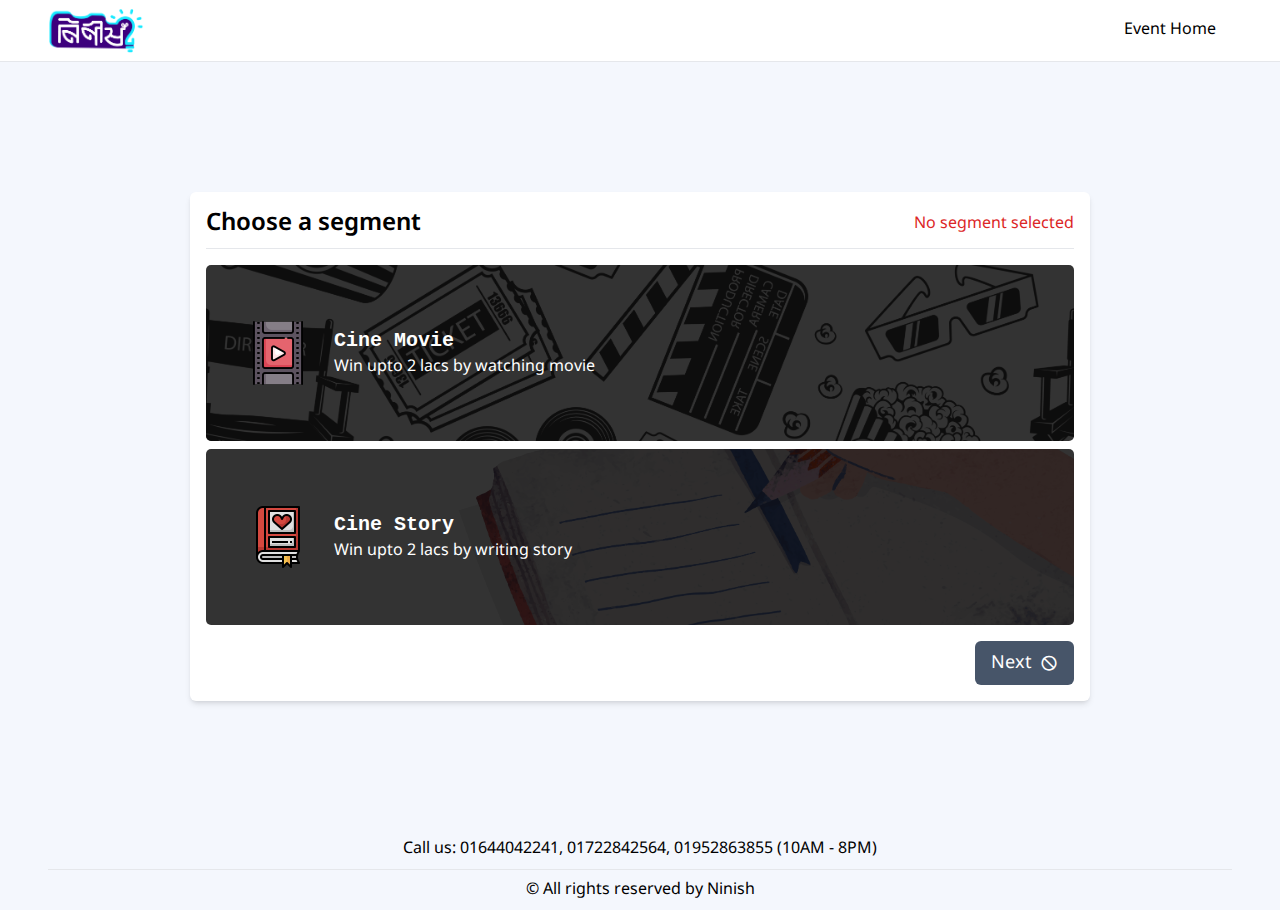
==== index.html @ f4efe2fe "v1.0 (Design final)" ====
<!DOCTYPE html>
<html lang="en">

<head>
    <meta charset="UTF-8">
    <meta name="viewport" content="width=device-width, initial-scale=1.0">
    <title>Document</title>
    <link rel="stylesheet" href="input.css">
    <link rel="stylesheet" href="output.css">

    <link rel="stylesheet" href="style.css">
    <link rel="stylesheet" href="https://cdn.jsdelivr.net/npm/boxicons@latest/css/boxicons.min.css">
</head>

<body>
    <!-- Header Section Start -->
    <header class="header fixed w-full border-b z-50 py-2">
        <!-- Header containerNinish -->
        <div class="containerNinish mx-auto px-2 flex justify-between items-center">
            <!-- Ham Button -->
            <div class="hamBtn block md:hidden hide cursor-pointer">
                <i class="bx bx-menu"></i>
            </div>
            <!-- Brand Logo -->

            <div class="logo">
                <img src="./logo.png" alt="Ninish Logo" />
            </div>

            <!-- Navigation Links For Desktop -->
            <nav class="hidden md:block desktopNavLinks">
                <ul class="flex gap-2">
                    <li><a href="https://cine.ninish.com">Event Home</a></li>
                </ul>
            </nav>
        </div>
    </header>
    <!-- Header Section End -->
    <!-- Navigation Links For Mobile -->
    <nav class="fixed h-full w-full top-16 bg-white hidden mobileNavLinks z-50 border-t">
        <ul class="containerNinish mx-auto px-2">
            <li><a href="https://cine.ninish.com">Event Home</a></li>
        </ul>
    </nav>
    <main class="pt-16 px-2">
        <!-- Announcement -->
        <!-- Login Steps -->
        <section class="py-32 containerNinish mx-auto px-2">
            <!-- Form -->
            <form method="post" id="preferenceForm">
                <div class="bg-white max-w-[900px] mx-auto rounded-md shadow-md p-4">
                    <!-- Steps Container -->
                    <div class="stepsContainer">
                        <!-- Steps Header -->
                        <div class="stepsHeader pb-2 mb-4 border-b sm:flex justify-between gap-4">
                            <h2 class="text-2xl font-semibold text-center sm:text-start mb-4 sm:mb-0" id="step-header">
                                Choose a segment</h2>
                            <!-- Selected Segments -->
                            <div id="selectedSegments"
                                class="flex flex-wrap gap-2 items-center justify-center sm:justify-end">
                                <!-- Dynamically Added -->
                                <p class="text-red-600">No segment selected</p>
                            </div>
                        </div>
                        <!-- Steps -->
                        <div class="steps">
                            <!-- Step 1 -->
                            <div class="step step-1 active">
                                <div class="stepsBody grid gap-2">
                                    <!-- cineMovie Segment card -->
                                    <div class="segment cineMovie flex gap-4 items-center" data-category="cineMovie">
                                        <div class="segmentImgBox w-20 p-2 z-10">
                                            <img src="./film-reel.png" alt="">
                                        </div>
                                        <div class="details text-white z-10">
                                            <h3 class="text-xl font-semibold font-mono">Cine Movie</h3>
                                            <p>Win upto 2 lacs by watching movie</p>
                                        </div>
                                    </div>
                                    <!-- cineStory Segment card -->
                                    <div class="segment cineStory flex gap-4 items-center" data-category="cineStory">
                                        <div class="segmentImgBox w-20 p-2 z-10">
                                            <img src="./book.png" alt="">
                                        </div>
                                        <div class="details text-white z-10">
                                            <h3 class="text-xl font-semibold font-mono z-10">Cine Story</h3>
                                            <p>Win upto 2 lacs by writing story</p>
                                        </div>
                                    </div>
                                </div>
                                <div class="stepFooter flex justify-end">
                                    <button type="button" class="btn" id="step-1-next-btn" disabled>
                                        Next <i class='bx bx-block'></i>
                                    </button>
                                </div>
                            </div>
                            <!-- Step 2 -->
                            <div class="step step-2">
                                <div class="stepsBody grid grid-cols-1 sm:grid-cols-2 gap-2 justify-between">
                                    <!-- cineMovie-movie card -->
                                    <div class="cineMovie-movie movie-card flex gap-4 items-center"
                                        data-category="cineMovie-movie">
                                        <div class="details mx-auto">
                                            <h3 class="text-xl font-semibold font-mono">Movie</h3>
                                        </div>
                                    </div>
                                    <!-- cineMovie-series card -->
                                    <div class="cineMovie-series movie-card flex gap-4 items-center"
                                        data-category="cineMovie-series">
                                        <div class="details mx-auto">
                                            <h3 class="text-xl font-semibold font-mono z-10">Series</h3>
                                        </div>
                                    </div>
                                </div>
                                <div class="stepFooter flex justify-end gap-2">
                                    <button type="button" class="btn" id="step-2-prev-btn">
                                        <i class='bx bx-left-arrow-alt'></i> Previous
                                    </button>
                                    <button type="button" class="btn" id="step-2-next-btn" disabled>
                                        Next <i class='bx bx-block'></i>
                                    </button>
                                </div>
                            </div>
                            <!-- Step 3 Movies -->
                            <div class="step step-3-movies">
                                <div class="mb-4 pb-3 border-b" id="movieListDetails">

                                </div>
                                <div class="stepsBody grid grid-cols-1 sm:grid-cols-2 lg:grid-cols-3 gap-2">
                                    <!-- Dynamically Rendered -->
                                </div>
                                <div class="stepFooter flex justify-end gap-2">
                                    <button type="button" class="btn step-3-prev-btn">
                                        <i class='bx bx-left-arrow-alt'></i> Previous
                                    </button>
                                    <button type="button" class="btn step-3-next-btn" disabled>
                                        Next <i class='bx bx-block'></i>
                                    </button>
                                </div>
                            </div>
                            <!-- Step 3 Series -->
                            <div class="step step-3-series">
                                <div class="mb-4 pb-3 border-b" id="seriesListDetails">

                                </div>
                                <div class="stepsBody grid grid-cols-1 sm:grid-cols-2 lg:grid-cols-3 gap-2">
                                    <!-- Dynamically Rendered -->
                                </div>
                                <div class="stepFooter flex justify-end gap-2">
                                    <button type="button" class="btn step-3-prev-btn">
                                        <i class='bx bx-left-arrow-alt'></i> Previous
                                    </button>
                                    <button type="button" class="btn step-3-next-btn" disabled>
                                        Next <i class='bx bx-block'></i>
                                    </button>
                                </div>
                            </div>
                            <div class="step step-4">
                                <div class="stepsBody phoneInputContainer grid gap-2 my-4 py-4">
                                    <label for="phone" class="font-semibold">Enter Your Number</label>
                                    <!-- Input -->
                                    <div class="flex mt-2">
                                        <div
                                            class="flex items-center px-2 bg-slate-800 border border-r-0 border-slate-300 rounded-l-md">
                                            <span class="mt-1 text-slate-200">
                                                +88
                                            </span>
                                        </div>
                                        <!-- Input Container -->
                                        <div class="w-full">
                                            <input type="number" id="phone" name="phone" placeholder="01XXXXXXXXX"
                                                class="py-1 rounded-r-md bg-slate-50 border border-gray-300 px-2 text-lg w-full "
                                                required>
                                        </div>
                                    </div>
                                </div>
                                <div class="stepFooter flex justify-end gap-2">
                                    <button type="button" class="btn" id="step-4-prev-btn">
                                        <i class='bx bx-left-arrow-alt'></i> Previous
                                    </button>
                                    <button type="submit" class="btn" id="step-4-next-btn" disabled>
                                        Submit <i class='bx bx-block'></i>
                                    </button>
                                </div>
                            </div>
                        </div>
                    </div>
                </div>
            </form>

        </section>
    </main>

    <!-- Footer -->
    <footer class="containerNinish mx-auto px-2 text-center">
        <p class="py-2">Call us:
            <a href="tel:01644042241" class="contactInfo"> 01644042241</a>,
            <a href="tel:01722842564" class="contactInfo"> 01722842564</a>,
            <a href="tel:01952863855" class="contactInfo"> 01952863855</a>
            <span>(10AM - 8PM)</span>
        </p>
        <p class="border-t py-2">
            &copy; All rights reserved by Ninish
        </p>
    </footer>

    <script src="https://cdnjs.cloudflare.com/ajax/libs/jquery/3.7.1/jquery.min.js"
        integrity="sha512-v2CJ7UaYy4JwqLDIrZUI/4hqeoQieOmAZNXBeQyjo21dadnwR+8ZaIJVT8EE2iyI61OV8e6M8PP2/4hpQINQ/g=="
        crossorigin="anonymous" referrerpolicy="no-referrer"></script>
    <!-- Application JS -->
    <script>
        $(document).ready((e) => {
            $('.hamBtn').click(() => {
                // if()
                if ($('.hamBtn').hasClass('hide')) {
                    $('.mobileNavLinks').toggle();
                    $('.hamBtn').removeClass('hide')
                    $('.hamBtn').addClass('show')
                    $('.hamBtn').html(` <i class='bx bx-menu-alt-left'></i>`)
                }
                else {
                    $('.mobileNavLinks').toggle();
                    $('.hamBtn').removeClass('show')
                    $('.hamBtn').addClass('hide')
                    $('.hamBtn').html(`<i class='bx bx-menu'></i>`)
                }
            })
        });

        $('.eventNavLinkMobile').click(() => {
            $('.previousEventsMobile').toggle();
        })
    </script>
    <script>
        const movieBundle =
            [
                {
                    id: 1,
                    name: "Netflix Bundle",
                    image: "./movie.jpg",
                    slug: "netflix",
                    movies: [
                        {
                            id: 1,
                            name: "Hannibal"
                        },
                        {
                            id: 2,
                            name: "Money Heist"
                        },
                        {
                            id: 3,
                            name: "Barbey"
                        },
                    ]
                },
                {
                    id: 2,
                    name: "Binge Bundle",
                    image: "./movie.jpg",
                    slug: "binge",
                    movies: [
                        {
                            id: 1,
                            name: "List 2"
                        },
                        {
                            id: 2,
                            name: "Money Heist"
                        },
                        {
                            id: 3,
                            name: "Barbey"
                        },
                    ]
                },
            ]

        const seriesBundle = [
            {
                id: 1,
                name: "Friends",
                image: "./series.jpg",
                slug: "friends",
                series: [
                    {
                        id: 1,
                        name: "Friends"
                    },
                    {
                        id: 2,
                        name: "Money Heist"
                    },
                    {
                        id: 3,
                        name: "Barbey"
                    },
                ]
            },
            {
                id: 2,
                name: "Death Note",
                image: "./series.jpg",
                slug: "death_note",
                series: [
                    {
                        id: 1,
                        name: "Death Note"
                    },
                    {
                        id: 2,
                        name: "Money Heist"
                    },
                    {
                        id: 3,
                        name: "Barbey"
                    },
                ]
            },
        ]

        const formData = {
            selectedSegments: [],
            selectedMovieType: "",
            selectedMovieBundle: "",
            selectedSeriesBundle: "",
        }

        let currentStep = "";

        // Render selected segments badges
        const renderSelectedSegments = () => {
            $("#selectedSegments").html("");
            formData.selectedSegments.map(item => {
                $("#selectedSegments").append(`
                    <span>${item === "cineMovie" ? "Cine Movie" : "Cine Story"} <i class='bx bxs-x-circle text-lg -mt-1 removeSegmentBtn' data-target="${item}"></i></span>
                `);
            });
            let smt = formData.selectedMovieType;
            if (smt != "") {
                $("#selectedSegments").append(`
                    <span class="pe-2">${smt === "cineMovie-movie" ? "Movie" : "Series"}</span>
                `);
            }

            let smb = formData.selectedMovieBundle;
            if (smb != "") {
                $("#selectedSegments").append(`
                    <span class="pe-2">${smb}</span>
                `);
            }

            let ssb = formData.selectedSeriesBundle;
            if (ssb != "") {
                $("#selectedSegments").append(`
                    <span class="pe-2">${ssb}</span>
                `);
            }

            if ($("#selectedSegments").html().trim() === "") {
                $("#selectedSegments").html(`<p class="text-red-600">No segment selected</p>`);
            }
            removeAction();
            step1BtnVisibility();
            step2NextBtnVisibility();
            step3NextBtnVisibility();
        }

        // Add segment
        const addSegment = (category) => {
            formData.selectedSegments.push(category);
            // New Render
            renderSelectedSegments();
        }

        // Add Movie Type
        const addMovieType = (type) => {
            formData.selectedMovieType = type;
            // New Render
            renderSelectedSegments();
        }

        // Add Movie Type
        const addMovieBundle = (type) => {
            formData.selectedMovieBundle = type;
            // New Render
            renderSelectedSegments();
        }

        // Add Series Type
        const addSeriesBundle = (type) => {
            formData.selectedSeriesBundle = type;
            // New Render
            renderSelectedSegments();
        }

        // Remove segment
        const removeSegment = (category) => {
            const newForm = formData.selectedSegments.filter(item => item != category);
            formData.selectedSegments = newForm;
            $(`.${category}`).removeClass("selected");
            if (category === "cineMovie") {
                formData.selectedMovieType = "";
                formData.selectedMovieBundle = "";
                formData.selectedSeriesBundle = "";
                removePrevSelectedMovieType();
                removePrevSelectedMovieBundle();
                removePrevSelectedSeriesBundle();
                if (currentStep === "FINISH" && formData.selectedSegments.length > 0) { }
                else if (currentStep != "FINISH" && !formData.selectedSegments.includes(category)) switchToStep1();
                // else if (currentStep === "FINISH" && formData.selectedSegments.length === 0) switchToStep1();
            }
            else {
                if (currentStep === "FINISH" && formData.selectedSegments.length === 0) switchToStep1();
            }
            // New Render
            renderSelectedSegments();
        }

        const removePrevSelectedMovieType = () => {
            let step2 = document.querySelector(".step-2");
            if (step2.querySelector(".selected")) {
                step2.querySelector(".selected").classList.remove("selected");
            }
        }

        const removePrevSelectedMovieBundle = () => {
            let step3Movie = document.querySelector(".step-3-movies");
            if (step3Movie.querySelector(".selected")) {
                step3Movie.querySelector(".selected").classList.remove("selected");
            }
        }

        const removePrevSelectedSeriesBundle = () => {
            let step3Series = document.querySelector(".step-3-series");
            if (step3Series.querySelector(".selected")) {
                step3Series.querySelector(".selected").classList.remove("selected");
            }
        }

        // Remove Segment Action
        const removeAction = () => {
            $(".removeSegmentBtn").each((ind, item) => {
                item.addEventListener("click", e => {
                    let target = e.target.getAttribute("data-target");
                    removeSegment(target);
                })
            });
            $(".removeMovieTypeBtn").click(e => {
                console.log("YAS");
            })
        }

        // Step 1 Next Button visibility
        const step1BtnVisibility = () => {
            if (formData.selectedSegments.length > 0) {
                $("#step-1-next-btn").removeAttr("disabled");
                $("#step-1-next-btn").html(`Next <i class='bx bx-right-arrow-alt'></i>`);
            }
            else {
                $("#step-1-next-btn").attr("disabled", true);
                $("#step-1-next-btn").html(`Next <i class='bx bx-block'></i>`);
            }
        }

        // Step 2 Next Button visibility
        const step2NextBtnVisibility = () => {
            if (formData.selectedMovieType != "") {
                $("#step-2-next-btn").removeAttr("disabled");
                $("#step-2-next-btn").html(`Next <i class='bx bx-right-arrow-alt'></i>`);
            }
            else {
                $("#step-2-next-btn").attr("disabled", true);
                $("#step-2-next-btn").html(`Next <i class='bx bx-block'></i>`);
            }
        }

        // Step 3 Next Button visibility
        const step3NextBtnVisibility = () => {
            if (formData.selectedMovieBundle != "" || formData.selectedSeriesBundle != "") {
                $(".step-3-next-btn").each((ind, item) => {
                    item.removeAttribute("disabled");
                    item.innerHTML = `Next <i class='bx bx-right-arrow-alt'></i>`
                })
            }
            else {
                $(".step-3-next-btn").each((ind, item) => {
                    item.setAttribute("disabled", true);
                    item.innerHTML = `Next <i class='bx bx-block'>`
                })
            }
        }

        const switchToStep1 = () => {
            $("#step-header").html("Choose a segment");
            $(".step-1").addClass("active");
            $(".step-2").removeClass("active");
            $(".step-3-movies").removeClass("active");
            $(".step-3-series").removeClass("active");
            $(".step-4").removeClass("active");
        }

        const switchToStep2 = () => {
            $("#step-header").html("Choose a movie type");
            $(".step-2").addClass("active");
            $(".step-1").removeClass("active");
            $(".step-3-movies").removeClass("active");
            $(".step-3-series").removeClass("active");
        }

        const setupMovieDetailsView = (category) => {
            $("#movieListDetails").html("");

            const movie = movieBundle.find(item => item.slug === category);

            let content = `
                <div class="bg-slate-900 text-white p-4 rounded-md">
                    <h3 class="text-xl font-semibold font-mono">${movie.name}</h3>
                    <ul class="bundleList">
                        `;

            movie.movies.map((item) => {
                content += `<li><i class='bx bxs-checkbox-checked'></i> ${item.name}</li>`;
            });

            content += `</ul></div>`;
            $("#movieListDetails").html(content);
        }

        const setupSeriesDetailsView = (category) => {
            $("#seriesListDetails").html("");

            const series = seriesBundle.find(item => item.slug === category);

            let content = `
                <div class="bg-slate-900 text-white p-4 rounded-md">
                    <h3 class="text-xl font-semibold font-mono">${series.name}</h3>
                    <ul class="bundleList">
                        `;

            series.series.map((item) => {
                content += `<li><i class='bx bxs-checkbox-checked'></i> ${item.name}</li>`;
            });

            content += `</ul></div>`;
            $("#seriesListDetails").html(content);
        }

        const initializeMovieBundleListener = () => {
            // BundleCard
            formData.selectedSeriesBundle = "";
            $(".bundleCard").each((ind, item) => {
                item.addEventListener("click", () => {
                    let category = item.getAttribute("data-bundle");

                    if (!formData.selectedSegments.includes(category)) {
                        setupMovieDetailsView(category);
                        removePrevSelectedMovieBundle();
                        addMovieBundle(category);
                    }
                    item.classList.toggle("selected");
                })
            })
        }

        const initializeSeriesBundleListener = () => {
            // BundleCard
            formData.selectedMovieBundle = "";
            $(".bundleCard").each((ind, item) => {
                item.addEventListener("click", () => {
                    let category = item.getAttribute("data-bundle");
                    if (!formData.selectedSegments.includes(category)) {
                        setupSeriesDetailsView(category);
                        removePrevSelectedSeriesBundle();
                        addSeriesBundle(category);
                    }
                    item.classList.toggle("selected");
                })
            })
        }

        const renderMovieBundle = () => {
            $(".step-3-movies .stepsBody").html("");

            movieBundle.map(item => {
                $(".step-3-movies .stepsBody").append(`
                    <div class="bundleCard ${formData.selectedMovieBundle === item.slug && "selected"}" data-bundle="${item.slug}">
                        <div class="bundleImgBox">
                            <img src="${item.image}" alt="${item.name}">
                        </div>
                        <div class="details w-fit mx-auto">
                            <h3 class="text-lg font-semibold">${item.name}</h3>
                        </div>
                    </div>     
                `);
            })
            initializeMovieBundleListener();
            renderSelectedSegments();
        };

        const renderSeriesBundle = () => {
            $(".step-3-series .stepsBody").html("");

            seriesBundle.map(item => {
                $(".step-3-series .stepsBody").append(`
                    <div class="bundleCard ${formData.selectedSeriesBundle === item.slug && "selected"}" data-bundle="${item.slug}">
                        <div class="bundleImgBox">
                            <img src="${item.image}" alt="${item.name}">
                        </div>
                        <div class="details w-fit mx-auto">
                            <h3 class="text-lg font-semibold">${item.name}</h3>
                        </div>
                    </div>     
                `);
            })
            initializeSeriesBundleListener();
            renderSelectedSegments();
        };

        const switchToStep3Movies = () => {
            $("#step-header").html("Choose a movie bundle");
            $(".step-3-movies").addClass("active");
            $(".step-2").removeClass("active");
            $(".step-4").removeClass("active");
            renderMovieBundle();
        }

        const switchToStep3Series = () => {
            $("#step-header").html("Choose a series bundle");
            $(".step-3-series").addClass("active");
            $(".step-2").removeClass("active");
            $(".step-4").removeClass("active");
            renderSeriesBundle();
        }

        const switchToStep4 = () => {
            currentStep = "FINISH"
            $("#step-header").html("Almost There!");
            $(".step-4").addClass("active");
            $(".step-1").removeClass("active");
            $(".step-3-movies").removeClass("active");
            $(".step-3-series").removeClass("active");
            $(".step-1-series").removeClass("active");
        }

        const submitBtnVisibility = (num) => {
            let rex = /^(01[3-9]\d{8})$/;
            if (rex.test(num)) {
                $("#step-4-next-btn").removeAttr("disabled");
                $("#step-4-next-btn").html(`Submit <i class='bx bx-check'></i>`);
            }
            else {
                $("#step-4-next-btn").attr("disabled", true);
                $("#step-4-next-btn").html(`Submit <i class='bx bx-block'></i>`);
            }
        };

        $("document").ready(() => {
            $(".segment").each((ind, item) => {
                item.addEventListener("click", e => {
                    item.classList.toggle("selected");
                    let category = item.getAttribute("data-category");
                    if (!formData.selectedSegments.includes(category)) addSegment(category);
                    else removeSegment(category);
                })
            });

            // Step 1 Button Action
            $("#step-1-next-btn").click(e => {
                if (formData.selectedSegments.includes("cineMovie")) switchToStep2();
                else if (formData.selectedSegments.length > 0) switchToStep4();
            })
            // Step 2 Previous Button Action
            $("#step-2-prev-btn").click(e => switchToStep1());

            $(".step-3-prev-btn").each((ind, item) => {
                item.addEventListener("click", () => {
                    switchToStep2();
                })
            })

            // Movie Cards
            $(".movie-card").each((ind, item) => {
                item.addEventListener("click", e => {
                    let category = item.getAttribute("data-category");

                    if (formData.selectedMovieType != category) {
                        formData.selectedMovieBundle = "";
                        formData.selectedSeriesBundle = "";
                        removePrevSelectedMovieType();
                        addMovieType(category);
                    }
                    item.classList.add("selected");
                });
            })

            // Step 2 Next Button Action
            $("#step-2-next-btn").click(e => {
                if (formData.selectedMovieType === "cineMovie-movie") switchToStep3Movies();
                else switchToStep3Series();
            });

            // Step 3 Next Button Action
            $(".step-3-next-btn").click(e => {
                switchToStep4();
            });

            // Step 4 Next Button Action
            $("#step-4-prev-btn").click(e => {
                if (formData.selectedSegments.includes("cineMovie")) {
                    if (formData.selectedSeriesBundle != "") switchToStep3Series();
                    else switchToStep3Movies();
                }
                else switchToStep1();
            });

            document.querySelector("#phone").addEventListener("input", e => {
                let num = e.target.value;
                submitBtnVisibility(num);
                let formData = new FormData();
                formData.append('key1', 'value1');
                formData.append('key2', 'value2');
            })

            $("#preferenceForm").submit(e => {
                e.preventDefault();

                $("#step-4-next-btn").attr("disabled", true);
                $("#step-4-next-btn").html(`Submitting <i class='bx bx-loader-alt animate-spin'></i>`);

                let newForm = new FormData();

                newForm.set('selection', formData);
                newForm.set('phone', $("#phone").val());

                for (var key of newForm.entries()) {
                    console.log(key[0] + ', ' + key[1]);
                }

            })

        })
    </script>
</body>

</html>
---- input.css ----
@tailwind base;
@tailwind components;
@tailwind utilities;

.segment{
    @apply text-white px-8 py-12 rounded-md cursor-pointer  transition-all
}

.segment:hover .segmentImgBox{
    @apply backdrop-blur-sm bg-white/30 rounded-md transition-all
}

.segment::after.selected {
    @apply bg-gradient-to-t from-rose-950 to-slate-950/90 opacity-90 transition-all
}

#selectedSegments span {
    @apply bg-black text-white rounded-full text-sm px-2 pt-1 flex items-center gap-1
}

#selectedSegments span i{
    @apply cursor-pointer
}

.movie-card {
    @apply bg-black text-white py-24 rounded-md cursor-pointer w-full text-center transition-all
}

.movie-card .details {
    @apply p-4 backdrop-blur-lg bg-white/30 rounded-md transition-all
}

.bundleCard {
    @apply bg-black text-white py-20 rounded-md cursor-pointer w-full text-center relative overflow-hidden transition-all
}

.bundleCard .bundleImgBox {
    @apply absolute h-full w-full top-0 left-0 grayscale transition-all
}

.bundleCard.selected .bundleImgBox {
    @apply grayscale-0 transition-all
}

/* .bundleCard:hover {
    @apply bg-gradient-to-tr from-slate-800 to-slate-700 text-white rounded-md py-16 text-center
} */

.bundleCard .details {
    @apply py-6 px-4 backdrop-blur-lg bg-white/30 rounded-md transition-all
}

.bundleList{
    @apply  ps-4 py-3
}

.bundleList li{
    @apply  flex items-center gap-2
}

.bundleList li i{
    @apply  text-slate-200 text-2xl
}


.btn {
    @apply bg-black text-white px-4 py-2 rounded-md flex gap-2 items-center mt-4 text-lg hover:gap-4 transition-all focus:ring-2 focus:ring-slate-500 focus:ring-offset-2 disabled:bg-slate-600 disabled:cursor-not-allowed;
}
---- output.css ----
/*
! tailwindcss v3.3.5 | MIT License | https://tailwindcss.com
*/

/*
1. Prevent padding and border from affecting element width. (https://github.com/mozdevs/cssremedy/issues/4)
2. Allow adding a border to an element by just adding a border-width. (https://github.com/tailwindcss/tailwindcss/pull/116)
*/

*,
::before,
::after {
  box-sizing: border-box;
  /* 1 */
  border-width: 0;
  /* 2 */
  border-style: solid;
  /* 2 */
  border-color: #e5e7eb;
  /* 2 */
}

::before,
::after {
  --tw-content: '';
}

/*
1. Use a consistent sensible line-height in all browsers.
2. Prevent adjustments of font size after orientation changes in iOS.
3. Use a more readable tab size.
4. Use the user's configured `sans` font-family by default.
5. Use the user's configured `sans` font-feature-settings by default.
6. Use the user's configured `sans` font-variation-settings by default.
*/

html {
  line-height: 1.5;
  /* 1 */
  -webkit-text-size-adjust: 100%;
  /* 2 */
  -moz-tab-size: 4;
  /* 3 */
  -o-tab-size: 4;
     tab-size: 4;
  /* 3 */
  font-family: ui-sans-serif, system-ui, -apple-system, BlinkMacSystemFont, "Segoe UI", Roboto, "Helvetica Neue", Arial, "Noto Sans", sans-serif, "Apple Color Emoji", "Segoe UI Emoji", "Segoe UI Symbol", "Noto Color Emoji";
  /* 4 */
  font-feature-settings: normal;
  /* 5 */
  font-variation-settings: normal;
  /* 6 */
}

/*
1. Remove the margin in all browsers.
2. Inherit line-height from `html` so users can set them as a class directly on the `html` element.
*/

body {
  margin: 0;
  /* 1 */
  line-height: inherit;
  /* 2 */
}

/*
1. Add the correct height in Firefox.
2. Correct the inheritance of border color in Firefox. (https://bugzilla.mozilla.org/show_bug.cgi?id=190655)
3. Ensure horizontal rules are visible by default.
*/

hr {
  height: 0;
  /* 1 */
  color: inherit;
  /* 2 */
  border-top-width: 1px;
  /* 3 */
}

/*
Add the correct text decoration in Chrome, Edge, and Safari.
*/

abbr:where([title]) {
  -webkit-text-decoration: underline dotted;
          text-decoration: underline dotted;
}

/*
Remove the default font size and weight for headings.
*/

h1,
h2,
h3,
h4,
h5,
h6 {
  font-size: inherit;
  font-weight: inherit;
}

/*
Reset links to optimize for opt-in styling instead of opt-out.
*/

a {
  color: inherit;
  text-decoration: inherit;
}

/*
Add the correct font weight in Edge and Safari.
*/

b,
strong {
  font-weight: bolder;
}

/*
1. Use the user's configured `mono` font family by default.
2. Correct the odd `em` font sizing in all browsers.
*/

code,
kbd,
samp,
pre {
  font-family: ui-monospace, SFMono-Regular, Menlo, Monaco, Consolas, "Liberation Mono", "Courier New", monospace;
  /* 1 */
  font-size: 1em;
  /* 2 */
}

/*
Add the correct font size in all browsers.
*/

small {
  font-size: 80%;
}

/*
Prevent `sub` and `sup` elements from affecting the line height in all browsers.
*/

sub,
sup {
  font-size: 75%;
  line-height: 0;
  position: relative;
  vertical-align: baseline;
}

sub {
  bottom: -0.25em;
}

sup {
  top: -0.5em;
}

/*
1. Remove text indentation from table contents in Chrome and Safari. (https://bugs.chromium.org/p/chromium/issues/detail?id=999088, https://bugs.webkit.org/show_bug.cgi?id=201297)
2. Correct table border color inheritance in all Chrome and Safari. (https://bugs.chromium.org/p/chromium/issues/detail?id=935729, https://bugs.webkit.org/show_bug.cgi?id=195016)
3. Remove gaps between table borders by default.
*/

table {
  text-indent: 0;
  /* 1 */
  border-color: inherit;
  /* 2 */
  border-collapse: collapse;
  /* 3 */
}

/*
1. Change the font styles in all browsers.
2. Remove the margin in Firefox and Safari.
3. Remove default padding in all browsers.
*/

button,
input,
optgroup,
select,
textarea {
  font-family: inherit;
  /* 1 */
  font-feature-settings: inherit;
  /* 1 */
  font-variation-settings: inherit;
  /* 1 */
  font-size: 100%;
  /* 1 */
  font-weight: inherit;
  /* 1 */
  line-height: inherit;
  /* 1 */
  color: inherit;
  /* 1 */
  margin: 0;
  /* 2 */
  padding: 0;
  /* 3 */
}

/*
Remove the inheritance of text transform in Edge and Firefox.
*/

button,
select {
  text-transform: none;
}

/*
1. Correct the inability to style clickable types in iOS and Safari.
2. Remove default button styles.
*/

button,
[type='button'],
[type='reset'],
[type='submit'] {
  -webkit-appearance: button;
  /* 1 */
  background-color: transparent;
  /* 2 */
  background-image: none;
  /* 2 */
}

/*
Use the modern Firefox focus style for all focusable elements.
*/

:-moz-focusring {
  outline: auto;
}

/*
Remove the additional `:invalid` styles in Firefox. (https://github.com/mozilla/gecko-dev/blob/2f9eacd9d3d995c937b4251a5557d95d494c9be1/layout/style/res/forms.css#L728-L737)
*/

:-moz-ui-invalid {
  box-shadow: none;
}

/*
Add the correct vertical alignment in Chrome and Firefox.
*/

progress {
  vertical-align: baseline;
}

/*
Correct the cursor style of increment and decrement buttons in Safari.
*/

::-webkit-inner-spin-button,
::-webkit-outer-spin-button {
  height: auto;
}

/*
1. Correct the odd appearance in Chrome and Safari.
2. Correct the outline style in Safari.
*/

[type='search'] {
  -webkit-appearance: textfield;
  /* 1 */
  outline-offset: -2px;
  /* 2 */
}

/*
Remove the inner padding in Chrome and Safari on macOS.
*/

::-webkit-search-decoration {
  -webkit-appearance: none;
}

/*
1. Correct the inability to style clickable types in iOS and Safari.
2. Change font properties to `inherit` in Safari.
*/

::-webkit-file-upload-button {
  -webkit-appearance: button;
  /* 1 */
  font: inherit;
  /* 2 */
}

/*
Add the correct display in Chrome and Safari.
*/

summary {
  display: list-item;
}

/*
Removes the default spacing and border for appropriate elements.
*/

blockquote,
dl,
dd,
h1,
h2,
h3,
h4,
h5,
h6,
hr,
figure,
p,
pre {
  margin: 0;
}

fieldset {
  margin: 0;
  padding: 0;
}

legend {
  padding: 0;
}

ol,
ul,
menu {
  list-style: none;
  margin: 0;
  padding: 0;
}

/*
Reset default styling for dialogs.
*/

dialog {
  padding: 0;
}

/*
Prevent resizing textareas horizontally by default.
*/

textarea {
  resize: vertical;
}

/*
1. Reset the default placeholder opacity in Firefox. (https://github.com/tailwindlabs/tailwindcss/issues/3300)
2. Set the default placeholder color to the user's configured gray 400 color.
*/

input::-moz-placeholder, textarea::-moz-placeholder {
  opacity: 1;
  /* 1 */
  color: #9ca3af;
  /* 2 */
}

input::placeholder,
textarea::placeholder {
  opacity: 1;
  /* 1 */
  color: #9ca3af;
  /* 2 */
}

/*
Set the default cursor for buttons.
*/

button,
[role="button"] {
  cursor: pointer;
}

/*
Make sure disabled buttons don't get the pointer cursor.
*/

:disabled {
  cursor: default;
}

/*
1. Make replaced elements `display: block` by default. (https://github.com/mozdevs/cssremedy/issues/14)
2. Add `vertical-align: middle` to align replaced elements more sensibly by default. (https://github.com/jensimmons/cssremedy/issues/14#issuecomment-634934210)
   This can trigger a poorly considered lint error in some tools but is included by design.
*/

img,
svg,
video,
canvas,
audio,
iframe,
embed,
object {
  display: block;
  /* 1 */
  vertical-align: middle;
  /* 2 */
}

/*
Constrain images and videos to the parent width and preserve their intrinsic aspect ratio. (https://github.com/mozdevs/cssremedy/issues/14)
*/

img,
video {
  max-width: 100%;
  height: auto;
}

/* Make elements with the HTML hidden attribute stay hidden by default */

[hidden] {
  display: none;
}

*, ::before, ::after {
  --tw-border-spacing-x: 0;
  --tw-border-spacing-y: 0;
  --tw-translate-x: 0;
  --tw-translate-y: 0;
  --tw-rotate: 0;
  --tw-skew-x: 0;
  --tw-skew-y: 0;
  --tw-scale-x: 1;
  --tw-scale-y: 1;
  --tw-pan-x:  ;
  --tw-pan-y:  ;
  --tw-pinch-zoom:  ;
  --tw-scroll-snap-strictness: proximity;
  --tw-gradient-from-position:  ;
  --tw-gradient-via-position:  ;
  --tw-gradient-to-position:  ;
  --tw-ordinal:  ;
  --tw-slashed-zero:  ;
  --tw-numeric-figure:  ;
  --tw-numeric-spacing:  ;
  --tw-numeric-fraction:  ;
  --tw-ring-inset:  ;
  --tw-ring-offset-width: 0px;
  --tw-ring-offset-color: #fff;
  --tw-ring-color: rgb(59 130 246 / 0.5);
  --tw-ring-offset-shadow: 0 0 #0000;
  --tw-ring-shadow: 0 0 #0000;
  --tw-shadow: 0 0 #0000;
  --tw-shadow-colored: 0 0 #0000;
  --tw-blur:  ;
  --tw-brightness:  ;
  --tw-contrast:  ;
  --tw-grayscale:  ;
  --tw-hue-rotate:  ;
  --tw-invert:  ;
  --tw-saturate:  ;
  --tw-sepia:  ;
  --tw-drop-shadow:  ;
  --tw-backdrop-blur:  ;
  --tw-backdrop-brightness:  ;
  --tw-backdrop-contrast:  ;
  --tw-backdrop-grayscale:  ;
  --tw-backdrop-hue-rotate:  ;
  --tw-backdrop-invert:  ;
  --tw-backdrop-opacity:  ;
  --tw-backdrop-saturate:  ;
  --tw-backdrop-sepia:  ;
}

::backdrop {
  --tw-border-spacing-x: 0;
  --tw-border-spacing-y: 0;
  --tw-translate-x: 0;
  --tw-translate-y: 0;
  --tw-rotate: 0;
  --tw-skew-x: 0;
  --tw-skew-y: 0;
  --tw-scale-x: 1;
  --tw-scale-y: 1;
  --tw-pan-x:  ;
  --tw-pan-y:  ;
  --tw-pinch-zoom:  ;
  --tw-scroll-snap-strictness: proximity;
  --tw-gradient-from-position:  ;
  --tw-gradient-via-position:  ;
  --tw-gradient-to-position:  ;
  --tw-ordinal:  ;
  --tw-slashed-zero:  ;
  --tw-numeric-figure:  ;
  --tw-numeric-spacing:  ;
  --tw-numeric-fraction:  ;
  --tw-ring-inset:  ;
  --tw-ring-offset-width: 0px;
  --tw-ring-offset-color: #fff;
  --tw-ring-color: rgb(59 130 246 / 0.5);
  --tw-ring-offset-shadow: 0 0 #0000;
  --tw-ring-shadow: 0 0 #0000;
  --tw-shadow: 0 0 #0000;
  --tw-shadow-colored: 0 0 #0000;
  --tw-blur:  ;
  --tw-brightness:  ;
  --tw-contrast:  ;
  --tw-grayscale:  ;
  --tw-hue-rotate:  ;
  --tw-invert:  ;
  --tw-saturate:  ;
  --tw-sepia:  ;
  --tw-drop-shadow:  ;
  --tw-backdrop-blur:  ;
  --tw-backdrop-brightness:  ;
  --tw-backdrop-contrast:  ;
  --tw-backdrop-grayscale:  ;
  --tw-backdrop-hue-rotate:  ;
  --tw-backdrop-invert:  ;
  --tw-backdrop-opacity:  ;
  --tw-backdrop-saturate:  ;
  --tw-backdrop-sepia:  ;
}

.fixed {
  position: fixed;
}

.top-16 {
  top: 4rem;
}

.z-10 {
  z-index: 10;
}

.z-50 {
  z-index: 50;
}

.mx-auto {
  margin-left: auto;
  margin-right: auto;
}

.my-4 {
  margin-top: 1rem;
  margin-bottom: 1rem;
}

.-mt-1 {
  margin-top: -0.25rem;
}

.mb-4 {
  margin-bottom: 1rem;
}

.mt-1 {
  margin-top: 0.25rem;
}

.mt-2 {
  margin-top: 0.5rem;
}

.block {
  display: block;
}

.flex {
  display: flex;
}

.grid {
  display: grid;
}

.hidden {
  display: none;
}

.h-full {
  height: 100%;
}

.w-20 {
  width: 5rem;
}

.w-fit {
  width: -moz-fit-content;
  width: fit-content;
}

.w-full {
  width: 100%;
}

.max-w-\[900px\] {
  max-width: 900px;
}

@keyframes spin {
  to {
    transform: rotate(360deg);
  }
}

.animate-spin {
  animation: spin 1s linear infinite;
}

.cursor-pointer {
  cursor: pointer;
}

.grid-cols-1 {
  grid-template-columns: repeat(1, minmax(0, 1fr));
}

.flex-wrap {
  flex-wrap: wrap;
}

.items-center {
  align-items: center;
}

.justify-end {
  justify-content: flex-end;
}

.justify-center {
  justify-content: center;
}

.justify-between {
  justify-content: space-between;
}

.gap-2 {
  gap: 0.5rem;
}

.gap-4 {
  gap: 1rem;
}

.rounded-md {
  border-radius: 0.375rem;
}

.rounded-l-md {
  border-top-left-radius: 0.375rem;
  border-bottom-left-radius: 0.375rem;
}

.rounded-r-md {
  border-top-right-radius: 0.375rem;
  border-bottom-right-radius: 0.375rem;
}

.border {
  border-width: 1px;
}

.border-b {
  border-bottom-width: 1px;
}

.border-r-0 {
  border-right-width: 0px;
}

.border-t {
  border-top-width: 1px;
}

.border-gray-300 {
  --tw-border-opacity: 1;
  border-color: rgb(209 213 219 / var(--tw-border-opacity));
}

.border-slate-300 {
  --tw-border-opacity: 1;
  border-color: rgb(203 213 225 / var(--tw-border-opacity));
}

.bg-slate-50 {
  --tw-bg-opacity: 1;
  background-color: rgb(248 250 252 / var(--tw-bg-opacity));
}

.bg-slate-800 {
  --tw-bg-opacity: 1;
  background-color: rgb(30 41 59 / var(--tw-bg-opacity));
}

.bg-slate-900 {
  --tw-bg-opacity: 1;
  background-color: rgb(15 23 42 / var(--tw-bg-opacity));
}

.bg-white {
  --tw-bg-opacity: 1;
  background-color: rgb(255 255 255 / var(--tw-bg-opacity));
}

.p-2 {
  padding: 0.5rem;
}

.p-4 {
  padding: 1rem;
}

.px-2 {
  padding-left: 0.5rem;
  padding-right: 0.5rem;
}

.py-1 {
  padding-top: 0.25rem;
  padding-bottom: 0.25rem;
}

.py-2 {
  padding-top: 0.5rem;
  padding-bottom: 0.5rem;
}

.py-32 {
  padding-top: 8rem;
  padding-bottom: 8rem;
}

.py-4 {
  padding-top: 1rem;
  padding-bottom: 1rem;
}

.pb-2 {
  padding-bottom: 0.5rem;
}

.pb-3 {
  padding-bottom: 0.75rem;
}

.pe-2 {
  padding-inline-end: 0.5rem;
}

.pt-16 {
  padding-top: 4rem;
}

.text-center {
  text-align: center;
}

.font-mono {
  font-family: ui-monospace, SFMono-Regular, Menlo, Monaco, Consolas, "Liberation Mono", "Courier New", monospace;
}

.text-2xl {
  font-size: 1.5rem;
  line-height: 2rem;
}

.text-lg {
  font-size: 1.125rem;
  line-height: 1.75rem;
}

.text-xl {
  font-size: 1.25rem;
  line-height: 1.75rem;
}

.font-semibold {
  font-weight: 600;
}

.text-red-600 {
  --tw-text-opacity: 1;
  color: rgb(220 38 38 / var(--tw-text-opacity));
}

.text-slate-200 {
  --tw-text-opacity: 1;
  color: rgb(226 232 240 / var(--tw-text-opacity));
}

.text-white {
  --tw-text-opacity: 1;
  color: rgb(255 255 255 / var(--tw-text-opacity));
}

.shadow-md {
  --tw-shadow: 0 4px 6px -1px rgb(0 0 0 / 0.1), 0 2px 4px -2px rgb(0 0 0 / 0.1);
  --tw-shadow-colored: 0 4px 6px -1px var(--tw-shadow-color), 0 2px 4px -2px var(--tw-shadow-color);
  box-shadow: var(--tw-ring-offset-shadow, 0 0 #0000), var(--tw-ring-shadow, 0 0 #0000), var(--tw-shadow);
}

.filter {
  filter: var(--tw-blur) var(--tw-brightness) var(--tw-contrast) var(--tw-grayscale) var(--tw-hue-rotate) var(--tw-invert) var(--tw-saturate) var(--tw-sepia) var(--tw-drop-shadow);
}

.segment {
  cursor: pointer;
  border-radius: 0.375rem;
  padding-left: 2rem;
  padding-right: 2rem;
  padding-top: 3rem;
  padding-bottom: 3rem;
  --tw-text-opacity: 1;
  color: rgb(255 255 255 / var(--tw-text-opacity));
  transition-property: all;
  transition-timing-function: cubic-bezier(0.4, 0, 0.2, 1);
  transition-duration: 150ms;
}

.segment:hover .segmentImgBox {
  border-radius: 0.375rem;
  background-color: rgb(255 255 255 / 0.3);
  --tw-backdrop-blur: blur(4px);
  -webkit-backdrop-filter: var(--tw-backdrop-blur) var(--tw-backdrop-brightness) var(--tw-backdrop-contrast) var(--tw-backdrop-grayscale) var(--tw-backdrop-hue-rotate) var(--tw-backdrop-invert) var(--tw-backdrop-opacity) var(--tw-backdrop-saturate) var(--tw-backdrop-sepia);
          backdrop-filter: var(--tw-backdrop-blur) var(--tw-backdrop-brightness) var(--tw-backdrop-contrast) var(--tw-backdrop-grayscale) var(--tw-backdrop-hue-rotate) var(--tw-backdrop-invert) var(--tw-backdrop-opacity) var(--tw-backdrop-saturate) var(--tw-backdrop-sepia);
  transition-property: all;
  transition-timing-function: cubic-bezier(0.4, 0, 0.2, 1);
  transition-duration: 150ms;
}

.segment.selected::after {
  background-image: linear-gradient(to top, var(--tw-gradient-stops));
  --tw-gradient-from: #4c0519 var(--tw-gradient-from-position);
  --tw-gradient-to: rgb(76 5 25 / 0) var(--tw-gradient-to-position);
  --tw-gradient-stops: var(--tw-gradient-from), var(--tw-gradient-to);
  --tw-gradient-to: rgb(2 6 23 / 0.9) var(--tw-gradient-to-position);
  opacity: 0.9;
  transition-property: all;
  transition-timing-function: cubic-bezier(0.4, 0, 0.2, 1);
  transition-duration: 150ms;
}

#selectedSegments span {
  display: flex;
  align-items: center;
  gap: 0.25rem;
  border-radius: 9999px;
  --tw-bg-opacity: 1;
  background-color: rgb(0 0 0 / var(--tw-bg-opacity));
  padding-left: 0.5rem;
  padding-right: 0.5rem;
  padding-top: 0.25rem;
  font-size: 0.875rem;
  line-height: 1.25rem;
  --tw-text-opacity: 1;
  color: rgb(255 255 255 / var(--tw-text-opacity));
}

#selectedSegments span i {
  cursor: pointer;
}

.movie-card {
  width: 100%;
  cursor: pointer;
  border-radius: 0.375rem;
  --tw-bg-opacity: 1;
  background-color: rgb(0 0 0 / var(--tw-bg-opacity));
  padding-top: 6rem;
  padding-bottom: 6rem;
  text-align: center;
  --tw-text-opacity: 1;
  color: rgb(255 255 255 / var(--tw-text-opacity));
  transition-property: all;
  transition-timing-function: cubic-bezier(0.4, 0, 0.2, 1);
  transition-duration: 150ms;
}

.movie-card .details {
  border-radius: 0.375rem;
  background-color: rgb(255 255 255 / 0.3);
  padding: 1rem;
  --tw-backdrop-blur: blur(16px);
  -webkit-backdrop-filter: var(--tw-backdrop-blur) var(--tw-backdrop-brightness) var(--tw-backdrop-contrast) var(--tw-backdrop-grayscale) var(--tw-backdrop-hue-rotate) var(--tw-backdrop-invert) var(--tw-backdrop-opacity) var(--tw-backdrop-saturate) var(--tw-backdrop-sepia);
          backdrop-filter: var(--tw-backdrop-blur) var(--tw-backdrop-brightness) var(--tw-backdrop-contrast) var(--tw-backdrop-grayscale) var(--tw-backdrop-hue-rotate) var(--tw-backdrop-invert) var(--tw-backdrop-opacity) var(--tw-backdrop-saturate) var(--tw-backdrop-sepia);
  transition-property: all;
  transition-timing-function: cubic-bezier(0.4, 0, 0.2, 1);
  transition-duration: 150ms;
}

.bundleCard {
  position: relative;
  width: 100%;
  cursor: pointer;
  overflow: hidden;
  border-radius: 0.375rem;
  --tw-bg-opacity: 1;
  background-color: rgb(0 0 0 / var(--tw-bg-opacity));
  padding-top: 5rem;
  padding-bottom: 5rem;
  text-align: center;
  --tw-text-opacity: 1;
  color: rgb(255 255 255 / var(--tw-text-opacity));
  transition-property: all;
  transition-timing-function: cubic-bezier(0.4, 0, 0.2, 1);
  transition-duration: 150ms;
}

.bundleCard .bundleImgBox {
  position: absolute;
  top: 0px;
  left: 0px;
  height: 100%;
  width: 100%;
  --tw-grayscale: grayscale(100%);
  filter: var(--tw-blur) var(--tw-brightness) var(--tw-contrast) var(--tw-grayscale) var(--tw-hue-rotate) var(--tw-invert) var(--tw-saturate) var(--tw-sepia) var(--tw-drop-shadow);
  transition-property: all;
  transition-timing-function: cubic-bezier(0.4, 0, 0.2, 1);
  transition-duration: 150ms;
}

.bundleCard.selected .bundleImgBox {
  --tw-grayscale: grayscale(0);
  filter: var(--tw-blur) var(--tw-brightness) var(--tw-contrast) var(--tw-grayscale) var(--tw-hue-rotate) var(--tw-invert) var(--tw-saturate) var(--tw-sepia) var(--tw-drop-shadow);
  transition-property: all;
  transition-timing-function: cubic-bezier(0.4, 0, 0.2, 1);
  transition-duration: 150ms;
}

/* .bundleCard:hover {
    @apply bg-gradient-to-tr from-slate-800 to-slate-700 text-white rounded-md py-16 text-center
} */

.bundleCard .details {
  border-radius: 0.375rem;
  background-color: rgb(255 255 255 / 0.3);
  padding-top: 1.5rem;
  padding-bottom: 1.5rem;
  padding-left: 1rem;
  padding-right: 1rem;
  --tw-backdrop-blur: blur(16px);
  -webkit-backdrop-filter: var(--tw-backdrop-blur) var(--tw-backdrop-brightness) var(--tw-backdrop-contrast) var(--tw-backdrop-grayscale) var(--tw-backdrop-hue-rotate) var(--tw-backdrop-invert) var(--tw-backdrop-opacity) var(--tw-backdrop-saturate) var(--tw-backdrop-sepia);
          backdrop-filter: var(--tw-backdrop-blur) var(--tw-backdrop-brightness) var(--tw-backdrop-contrast) var(--tw-backdrop-grayscale) var(--tw-backdrop-hue-rotate) var(--tw-backdrop-invert) var(--tw-backdrop-opacity) var(--tw-backdrop-saturate) var(--tw-backdrop-sepia);
  transition-property: all;
  transition-timing-function: cubic-bezier(0.4, 0, 0.2, 1);
  transition-duration: 150ms;
}

.bundleList {
  padding-top: 0.75rem;
  padding-bottom: 0.75rem;
  padding-inline-start: 1rem;
}

.bundleList li {
  display: flex;
  align-items: center;
  gap: 0.5rem;
}

.bundleList li i {
  font-size: 1.5rem;
  line-height: 2rem;
  --tw-text-opacity: 1;
  color: rgb(226 232 240 / var(--tw-text-opacity));
}

.btn {
  margin-top: 1rem;
  display: flex;
  align-items: center;
  gap: 0.5rem;
  border-radius: 0.375rem;
  --tw-bg-opacity: 1;
  background-color: rgb(0 0 0 / var(--tw-bg-opacity));
  padding-left: 1rem;
  padding-right: 1rem;
  padding-top: 0.5rem;
  padding-bottom: 0.5rem;
  font-size: 1.125rem;
  line-height: 1.75rem;
  --tw-text-opacity: 1;
  color: rgb(255 255 255 / var(--tw-text-opacity));
  transition-property: all;
  transition-timing-function: cubic-bezier(0.4, 0, 0.2, 1);
  transition-duration: 150ms;
}

.btn:hover {
  gap: 1rem;
}

.btn:focus {
  --tw-ring-offset-shadow: var(--tw-ring-inset) 0 0 0 var(--tw-ring-offset-width) var(--tw-ring-offset-color);
  --tw-ring-shadow: var(--tw-ring-inset) 0 0 0 calc(2px + var(--tw-ring-offset-width)) var(--tw-ring-color);
  box-shadow: var(--tw-ring-offset-shadow), var(--tw-ring-shadow), var(--tw-shadow, 0 0 #0000);
  --tw-ring-opacity: 1;
  --tw-ring-color: rgb(100 116 139 / var(--tw-ring-opacity));
  --tw-ring-offset-width: 2px;
}

.btn:disabled {
  cursor: not-allowed;
  --tw-bg-opacity: 1;
  background-color: rgb(71 85 105 / var(--tw-bg-opacity));
}

@media (min-width: 640px) {
  .sm\:mb-0 {
    margin-bottom: 0px;
  }

  .sm\:flex {
    display: flex;
  }

  .sm\:grid-cols-2 {
    grid-template-columns: repeat(2, minmax(0, 1fr));
  }

  .sm\:justify-end {
    justify-content: flex-end;
  }

  .sm\:text-start {
    text-align: start;
  }
}

@media (min-width: 768px) {
  .md\:block {
    display: block;
  }

  .md\:hidden {
    display: none;
  }
}

@media (min-width: 1024px) {
  .lg\:grid-cols-3 {
    grid-template-columns: repeat(3, minmax(0, 1fr));
  }
}
---- style.css ----
@import url("https://fonts.googleapis.com/css2?family=Noto+Sans+Bengali:wght@400;600;800&display=swap");

:root {
    --primary-color: #6d28d9;
    --secondary-color: #2e1065;
    --border-color: #e5e7eb;
    --bg-color: #F4F7FD;
}

body {
    background: var(--bg-color);
    font-family: "Noto Sans Bengali", sans-serif;
}

.containerNinish {
    max-width: 1200px;
    width: 100%;
}

.logo {
    width: 6rem;
}

.logo img {
    width: 100%;
    -o-object-fit: contain;
    object-fit: contain;
}

.hamBtn {
    font-size: 2rem;
}

.circ {
    width: 150px;
    height: 150px;
    text-align: center;
    align-items: center;
    display: flex;
    justify-content: center;
}

header {
    background: white;
}

nav i {
    font-size: 1.5rem;
}

nav img {
    width: 2rem;
}

nav a,
nav .eventNavLinkMobile {
    color: black;
}

nav a:hover,
nav .eventNavLinkMobile:hover {
    color: var(--primary-color);
}

.desktopNavLinks a {
    display: flex;
    align-items: center;
    padding: 0.5rem 1rem;
    transition: 0.1s ease;
}

.desktopNavLinks .eventNavLinkDesktop {
    position: relative;
}

.desktopNavLinks .eventNavLinkDesktop .previousEventsDesktop {
    display: none;
    padding: 0.4rem;
}

.desktopNavLinks .eventNavLinkDesktop .previousEventsDesktop .nestedNavLink a {
    gap: 0.5rem;
}

.desktopNavLinks .eventNavLinkDesktop .previousEventsDesktop .nestedNavLink a:hover {
    background: rgba(0, 0, 0, 0.055);
}

.desktopNavLinks .eventNavLinkDesktop:hover .previousEventsDesktop {
    display: block;
    position: absolute;
    width: 18rem;
    background: white;
    transform: translateX(-20%);
}

.mobileNavLinks ul {
    width: 100%;
}

.mobileNavLinks ul .nestedNavLink a {
    display: flex !important;
    align-items: center;
    width: 100%;
    gap: 0.5rem;
}

.mobileNavLinks ul .nestedNavLink a:hover {
    background: rgba(0, 0, 0, 0.055);
}

.mobileNavLinks ul .nestedNavLink:last-child a {
    margin-bottom: -9px;
}

.mobileNavLinks ul li a,
.mobileNavLinks ul li.eventNavLinkMobile {
    border-bottom: 1px solid var(--border-color);
    display: block;
    padding: 0.5rem 0;
    cursor: pointer;
}

.mobileNavLinks ul .previousEventsMobile a {
    border-top: 1px solid var(--border-color);
    border-bottom: none;
    padding-left: 2rem;
}

img {
    width: 100%;
    object-fit: cover;
}

.step {
    display: none;
}

.step.active {
    display: block;
}

.cineMovie {
    position: relative;
    background: url(./movie\ bg.png)no-repeat center center/cover;
    border-radius: 5px;
}

.cineMovie::after {
    content: "";
    position: absolute;
    height: 100%;
    width: 100%;
    top: 0;
    left: 0;
    background: black;
    /* background: linear-gradient(360deg,black,rgba(0, 0, 0, 0.637)); */
    opacity: 0.8;
    border-radius: 5px;
}

.cineStory {
    position: relative;
    background: url(./story.png)no-repeat center bottom/cover;
    border-radius: 5px;
}

.cineStory::after {
    content: "";
    position: absolute;
    height: 100%;
    width: 100%;
    top: 0;
    left: 0;
    background: black;
    /* background: linear-gradient(360deg,black,rgba(0, 0, 0, 0.637)); */
    opacity: 0.8;
    border-radius: 5px;
}

.cineMovie-movie {
    background: url(./movie.jpg) no-repeat center center/cover;
    filter: grayscale(1);
    transition: 0.3s ease;
}

.cineMovie-movie.selected {
    filter: grayscale(0);
    transition: 0.3s ease;
}

.cineMovie-series {
    background: url(./series.jpg) no-repeat center top/cover;
    filter: grayscale(1);
}

.cineMovie-series.selected {
    filter: grayscale(0);
    transition: 0.3s ease;
}

/* .segment {
    background: #000;
    color: wheat;
    padding: 15px 20px 10px 20px;
    border-radius: 5px;
    cursor: pointer;
}

.segment.selected {
    background: linear-gradient(60deg,red,blue);
} */

button,
a,
p {
    font-size: 1rem;
}

a:hover {
    color: var(--primary-color);
}
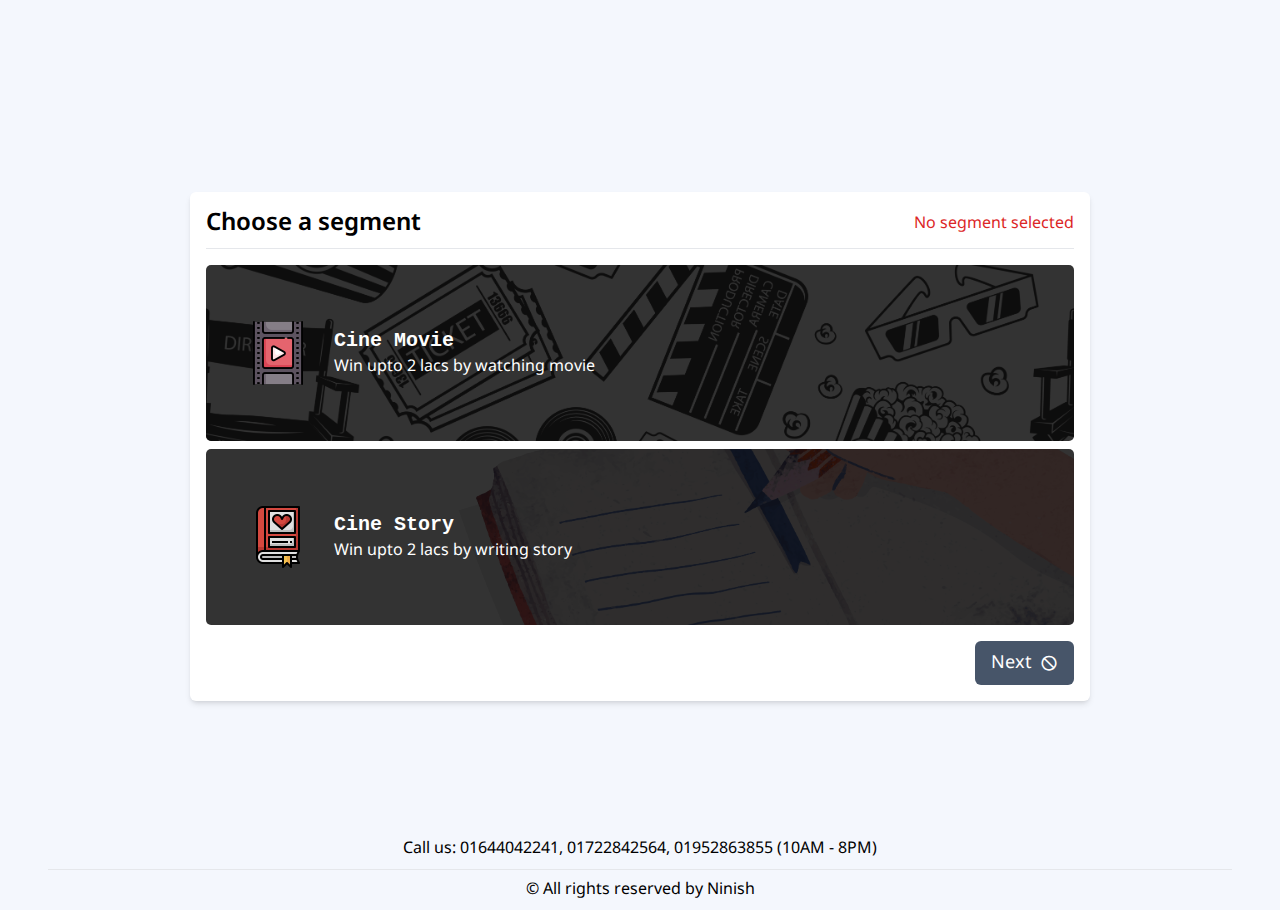
==== commit 48297e19: "v1.0.1 (Bug Fix)" ====
--- a/index.html
+++ b/index.html
@@ -13,35 +13,6 @@
 </head>
 
 <body>
-    <!-- Header Section Start -->
-    <header class="header fixed w-full border-b z-50 py-2">
-        <!-- Header containerNinish -->
-        <div class="containerNinish mx-auto px-2 flex justify-between items-center">
-            <!-- Ham Button -->
-            <div class="hamBtn block md:hidden hide cursor-pointer">
-                <i class="bx bx-menu"></i>
-            </div>
-            <!-- Brand Logo -->
-
-            <div class="logo">
-                <img src="./logo.png" alt="Ninish Logo" />
-            </div>
-
-            <!-- Navigation Links For Desktop -->
-            <nav class="hidden md:block desktopNavLinks">
-                <ul class="flex gap-2">
-                    <li><a href="https://cine.ninish.com">Event Home</a></li>
-                </ul>
-            </nav>
-        </div>
-    </header>
-    <!-- Header Section End -->
-    <!-- Navigation Links For Mobile -->
-    <nav class="fixed h-full w-full top-16 bg-white hidden mobileNavLinks z-50 border-t">
-        <ul class="containerNinish mx-auto px-2">
-            <li><a href="https://cine.ninish.com">Event Home</a></li>
-        </ul>
-    </nav>
     <main class="pt-16 px-2">
         <!-- Announcement -->
         <!-- Login Steps -->
@@ -398,6 +369,7 @@
         const removeSegment = (category) => {
             const newForm = formData.selectedSegments.filter(item => item != category);
             formData.selectedSegments = newForm;
+            console.log(formData);
             $(`.${category}`).removeClass("selected");
             if (category === "cineMovie") {
                 formData.selectedMovieType = "";
@@ -406,7 +378,9 @@
                 removePrevSelectedMovieType();
                 removePrevSelectedMovieBundle();
                 removePrevSelectedSeriesBundle();
-                if (currentStep === "FINISH" && formData.selectedSegments.length > 0) { }
+                if (currentStep === "FINISH" && formData.selectedSegments.length === 0) { 
+                    switchToStep1();    
+                }
                 else if (currentStep != "FINISH" && !formData.selectedSegments.includes(category)) switchToStep1();
                 // else if (currentStep === "FINISH" && formData.selectedSegments.length === 0) switchToStep1();
             }
@@ -492,6 +466,7 @@
         }
 
         const switchToStep1 = () => {
+            currentStep = "1nd"
             $("#step-header").html("Choose a segment");
             $(".step-1").addClass("active");
             $(".step-2").removeClass("active");
@@ -501,6 +476,7 @@
         }
 
         const switchToStep2 = () => {
+            currentStep = "2nd"
             $("#step-header").html("Choose a movie type");
             $(".step-2").addClass("active");
             $(".step-1").removeClass("active");
@@ -618,6 +594,7 @@
         };
 
         const switchToStep3Movies = () => {
+            currentStep = "3rd"
             $("#step-header").html("Choose a movie bundle");
             $(".step-3-movies").addClass("active");
             $(".step-2").removeClass("active");
@@ -626,6 +603,7 @@
         }
 
         const switchToStep3Series = () => {
+            currentStep = "3rd"
             $("#step-header").html("Choose a series bundle");
             $(".step-3-series").addClass("active");
             $(".step-2").removeClass("active");
--- a/output.css
+++ b/output.css
@@ -1,1061 +1 @@
-/*
-! tailwindcss v3.3.5 | MIT License | https://tailwindcss.com
-*/
-
-/*
-1. Prevent padding and border from affecting element width. (https://github.com/mozdevs/cssremedy/issues/4)
-2. Allow adding a border to an element by just adding a border-width. (https://github.com/tailwindcss/tailwindcss/pull/116)
-*/
-
-*,
-::before,
-::after {
-  box-sizing: border-box;
-  /* 1 */
-  border-width: 0;
-  /* 2 */
-  border-style: solid;
-  /* 2 */
-  border-color: #e5e7eb;
-  /* 2 */
-}
-
-::before,
-::after {
-  --tw-content: '';
-}
-
-/*
-1. Use a consistent sensible line-height in all browsers.
-2. Prevent adjustments of font size after orientation changes in iOS.
-3. Use a more readable tab size.
-4. Use the user's configured `sans` font-family by default.
-5. Use the user's configured `sans` font-feature-settings by default.
-6. Use the user's configured `sans` font-variation-settings by default.
-*/
-
-html {
-  line-height: 1.5;
-  /* 1 */
-  -webkit-text-size-adjust: 100%;
-  /* 2 */
-  -moz-tab-size: 4;
-  /* 3 */
-  -o-tab-size: 4;
-     tab-size: 4;
-  /* 3 */
-  font-family: ui-sans-serif, system-ui, -apple-system, BlinkMacSystemFont, "Segoe UI", Roboto, "Helvetica Neue", Arial, "Noto Sans", sans-serif, "Apple Color Emoji", "Segoe UI Emoji", "Segoe UI Symbol", "Noto Color Emoji";
-  /* 4 */
-  font-feature-settings: normal;
-  /* 5 */
-  font-variation-settings: normal;
-  /* 6 */
-}
-
-/*
-1. Remove the margin in all browsers.
-2. Inherit line-height from `html` so users can set them as a class directly on the `html` element.
-*/
-
-body {
-  margin: 0;
-  /* 1 */
-  line-height: inherit;
-  /* 2 */
-}
-
-/*
-1. Add the correct height in Firefox.
-2. Correct the inheritance of border color in Firefox. (https://bugzilla.mozilla.org/show_bug.cgi?id=190655)
-3. Ensure horizontal rules are visible by default.
-*/
-
-hr {
-  height: 0;
-  /* 1 */
-  color: inherit;
-  /* 2 */
-  border-top-width: 1px;
-  /* 3 */
-}
-
-/*
-Add the correct text decoration in Chrome, Edge, and Safari.
-*/
-
-abbr:where([title]) {
-  -webkit-text-decoration: underline dotted;
-          text-decoration: underline dotted;
-}
-
-/*
-Remove the default font size and weight for headings.
-*/
-
-h1,
-h2,
-h3,
-h4,
-h5,
-h6 {
-  font-size: inherit;
-  font-weight: inherit;
-}
-
-/*
-Reset links to optimize for opt-in styling instead of opt-out.
-*/
-
-a {
-  color: inherit;
-  text-decoration: inherit;
-}
-
-/*
-Add the correct font weight in Edge and Safari.
-*/
-
-b,
-strong {
-  font-weight: bolder;
-}
-
-/*
-1. Use the user's configured `mono` font family by default.
-2. Correct the odd `em` font sizing in all browsers.
-*/
-
-code,
-kbd,
-samp,
-pre {
-  font-family: ui-monospace, SFMono-Regular, Menlo, Monaco, Consolas, "Liberation Mono", "Courier New", monospace;
-  /* 1 */
-  font-size: 1em;
-  /* 2 */
-}
-
-/*
-Add the correct font size in all browsers.
-*/
-
-small {
-  font-size: 80%;
-}
-
-/*
-Prevent `sub` and `sup` elements from affecting the line height in all browsers.
-*/
-
-sub,
-sup {
-  font-size: 75%;
-  line-height: 0;
-  position: relative;
-  vertical-align: baseline;
-}
-
-sub {
-  bottom: -0.25em;
-}
-
-sup {
-  top: -0.5em;
-}
-
-/*
-1. Remove text indentation from table contents in Chrome and Safari. (https://bugs.chromium.org/p/chromium/issues/detail?id=999088, https://bugs.webkit.org/show_bug.cgi?id=201297)
-2. Correct table border color inheritance in all Chrome and Safari. (https://bugs.chromium.org/p/chromium/issues/detail?id=935729, https://bugs.webkit.org/show_bug.cgi?id=195016)
-3. Remove gaps between table borders by default.
-*/
-
-table {
-  text-indent: 0;
-  /* 1 */
-  border-color: inherit;
-  /* 2 */
-  border-collapse: collapse;
-  /* 3 */
-}
-
-/*
-1. Change the font styles in all browsers.
-2. Remove the margin in Firefox and Safari.
-3. Remove default padding in all browsers.
-*/
-
-button,
-input,
-optgroup,
-select,
-textarea {
-  font-family: inherit;
-  /* 1 */
-  font-feature-settings: inherit;
-  /* 1 */
-  font-variation-settings: inherit;
-  /* 1 */
-  font-size: 100%;
-  /* 1 */
-  font-weight: inherit;
-  /* 1 */
-  line-height: inherit;
-  /* 1 */
-  color: inherit;
-  /* 1 */
-  margin: 0;
-  /* 2 */
-  padding: 0;
-  /* 3 */
-}
-
-/*
-Remove the inheritance of text transform in Edge and Firefox.
-*/
-
-button,
-select {
-  text-transform: none;
-}
-
-/*
-1. Correct the inability to style clickable types in iOS and Safari.
-2. Remove default button styles.
-*/
-
-button,
-[type='button'],
-[type='reset'],
-[type='submit'] {
-  -webkit-appearance: button;
-  /* 1 */
-  background-color: transparent;
-  /* 2 */
-  background-image: none;
-  /* 2 */
-}
-
-/*
-Use the modern Firefox focus style for all focusable elements.
-*/
-
-:-moz-focusring {
-  outline: auto;
-}
-
-/*
-Remove the additional `:invalid` styles in Firefox. (https://github.com/mozilla/gecko-dev/blob/2f9eacd9d3d995c937b4251a5557d95d494c9be1/layout/style/res/forms.css#L728-L737)
-*/
-
-:-moz-ui-invalid {
-  box-shadow: none;
-}
-
-/*
-Add the correct vertical alignment in Chrome and Firefox.
-*/
-
-progress {
-  vertical-align: baseline;
-}
-
-/*
-Correct the cursor style of increment and decrement buttons in Safari.
-*/
-
-::-webkit-inner-spin-button,
-::-webkit-outer-spin-button {
-  height: auto;
-}
-
-/*
-1. Correct the odd appearance in Chrome and Safari.
-2. Correct the outline style in Safari.
-*/
-
-[type='search'] {
-  -webkit-appearance: textfield;
-  /* 1 */
-  outline-offset: -2px;
-  /* 2 */
-}
-
-/*
-Remove the inner padding in Chrome and Safari on macOS.
-*/
-
-::-webkit-search-decoration {
-  -webkit-appearance: none;
-}
-
-/*
-1. Correct the inability to style clickable types in iOS and Safari.
-2. Change font properties to `inherit` in Safari.
-*/
-
-::-webkit-file-upload-button {
-  -webkit-appearance: button;
-  /* 1 */
-  font: inherit;
-  /* 2 */
-}
-
-/*
-Add the correct display in Chrome and Safari.
-*/
-
-summary {
-  display: list-item;
-}
-
-/*
-Removes the default spacing and border for appropriate elements.
-*/
-
-blockquote,
-dl,
-dd,
-h1,
-h2,
-h3,
-h4,
-h5,
-h6,
-hr,
-figure,
-p,
-pre {
-  margin: 0;
-}
-
-fieldset {
-  margin: 0;
-  padding: 0;
-}
-
-legend {
-  padding: 0;
-}
-
-ol,
-ul,
-menu {
-  list-style: none;
-  margin: 0;
-  padding: 0;
-}
-
-/*
-Reset default styling for dialogs.
-*/
-
-dialog {
-  padding: 0;
-}
-
-/*
-Prevent resizing textareas horizontally by default.
-*/
-
-textarea {
-  resize: vertical;
-}
-
-/*
-1. Reset the default placeholder opacity in Firefox. (https://github.com/tailwindlabs/tailwindcss/issues/3300)
-2. Set the default placeholder color to the user's configured gray 400 color.
-*/
-
-input::-moz-placeholder, textarea::-moz-placeholder {
-  opacity: 1;
-  /* 1 */
-  color: #9ca3af;
-  /* 2 */
-}
-
-input::placeholder,
-textarea::placeholder {
-  opacity: 1;
-  /* 1 */
-  color: #9ca3af;
-  /* 2 */
-}
-
-/*
-Set the default cursor for buttons.
-*/
-
-button,
-[role="button"] {
-  cursor: pointer;
-}
-
-/*
-Make sure disabled buttons don't get the pointer cursor.
-*/
-
-:disabled {
-  cursor: default;
-}
-
-/*
-1. Make replaced elements `display: block` by default. (https://github.com/mozdevs/cssremedy/issues/14)
-2. Add `vertical-align: middle` to align replaced elements more sensibly by default. (https://github.com/jensimmons/cssremedy/issues/14#issuecomment-634934210)
-   This can trigger a poorly considered lint error in some tools but is included by design.
-*/
-
-img,
-svg,
-video,
-canvas,
-audio,
-iframe,
-embed,
-object {
-  display: block;
-  /* 1 */
-  vertical-align: middle;
-  /* 2 */
-}
-
-/*
-Constrain images and videos to the parent width and preserve their intrinsic aspect ratio. (https://github.com/mozdevs/cssremedy/issues/14)
-*/
-
-img,
-video {
-  max-width: 100%;
-  height: auto;
-}
-
-/* Make elements with the HTML hidden attribute stay hidden by default */
-
-[hidden] {
-  display: none;
-}
-
-*, ::before, ::after {
-  --tw-border-spacing-x: 0;
-  --tw-border-spacing-y: 0;
-  --tw-translate-x: 0;
-  --tw-translate-y: 0;
-  --tw-rotate: 0;
-  --tw-skew-x: 0;
-  --tw-skew-y: 0;
-  --tw-scale-x: 1;
-  --tw-scale-y: 1;
-  --tw-pan-x:  ;
-  --tw-pan-y:  ;
-  --tw-pinch-zoom:  ;
-  --tw-scroll-snap-strictness: proximity;
-  --tw-gradient-from-position:  ;
-  --tw-gradient-via-position:  ;
-  --tw-gradient-to-position:  ;
-  --tw-ordinal:  ;
-  --tw-slashed-zero:  ;
-  --tw-numeric-figure:  ;
-  --tw-numeric-spacing:  ;
-  --tw-numeric-fraction:  ;
-  --tw-ring-inset:  ;
-  --tw-ring-offset-width: 0px;
-  --tw-ring-offset-color: #fff;
-  --tw-ring-color: rgb(59 130 246 / 0.5);
-  --tw-ring-offset-shadow: 0 0 #0000;
-  --tw-ring-shadow: 0 0 #0000;
-  --tw-shadow: 0 0 #0000;
-  --tw-shadow-colored: 0 0 #0000;
-  --tw-blur:  ;
-  --tw-brightness:  ;
-  --tw-contrast:  ;
-  --tw-grayscale:  ;
-  --tw-hue-rotate:  ;
-  --tw-invert:  ;
-  --tw-saturate:  ;
-  --tw-sepia:  ;
-  --tw-drop-shadow:  ;
-  --tw-backdrop-blur:  ;
-  --tw-backdrop-brightness:  ;
-  --tw-backdrop-contrast:  ;
-  --tw-backdrop-grayscale:  ;
-  --tw-backdrop-hue-rotate:  ;
-  --tw-backdrop-invert:  ;
-  --tw-backdrop-opacity:  ;
-  --tw-backdrop-saturate:  ;
-  --tw-backdrop-sepia:  ;
-}
-
-::backdrop {
-  --tw-border-spacing-x: 0;
-  --tw-border-spacing-y: 0;
-  --tw-translate-x: 0;
-  --tw-translate-y: 0;
-  --tw-rotate: 0;
-  --tw-skew-x: 0;
-  --tw-skew-y: 0;
-  --tw-scale-x: 1;
-  --tw-scale-y: 1;
-  --tw-pan-x:  ;
-  --tw-pan-y:  ;
-  --tw-pinch-zoom:  ;
-  --tw-scroll-snap-strictness: proximity;
-  --tw-gradient-from-position:  ;
-  --tw-gradient-via-position:  ;
-  --tw-gradient-to-position:  ;
-  --tw-ordinal:  ;
-  --tw-slashed-zero:  ;
-  --tw-numeric-figure:  ;
-  --tw-numeric-spacing:  ;
-  --tw-numeric-fraction:  ;
-  --tw-ring-inset:  ;
-  --tw-ring-offset-width: 0px;
-  --tw-ring-offset-color: #fff;
-  --tw-ring-color: rgb(59 130 246 / 0.5);
-  --tw-ring-offset-shadow: 0 0 #0000;
-  --tw-ring-shadow: 0 0 #0000;
-  --tw-shadow: 0 0 #0000;
-  --tw-shadow-colored: 0 0 #0000;
-  --tw-blur:  ;
-  --tw-brightness:  ;
-  --tw-contrast:  ;
-  --tw-grayscale:  ;
-  --tw-hue-rotate:  ;
-  --tw-invert:  ;
-  --tw-saturate:  ;
-  --tw-sepia:  ;
-  --tw-drop-shadow:  ;
-  --tw-backdrop-blur:  ;
-  --tw-backdrop-brightness:  ;
-  --tw-backdrop-contrast:  ;
-  --tw-backdrop-grayscale:  ;
-  --tw-backdrop-hue-rotate:  ;
-  --tw-backdrop-invert:  ;
-  --tw-backdrop-opacity:  ;
-  --tw-backdrop-saturate:  ;
-  --tw-backdrop-sepia:  ;
-}
-
-.fixed {
-  position: fixed;
-}
-
-.top-16 {
-  top: 4rem;
-}
-
-.z-10 {
-  z-index: 10;
-}
-
-.z-50 {
-  z-index: 50;
-}
-
-.mx-auto {
-  margin-left: auto;
-  margin-right: auto;
-}
-
-.my-4 {
-  margin-top: 1rem;
-  margin-bottom: 1rem;
-}
-
-.-mt-1 {
-  margin-top: -0.25rem;
-}
-
-.mb-4 {
-  margin-bottom: 1rem;
-}
-
-.mt-1 {
-  margin-top: 0.25rem;
-}
-
-.mt-2 {
-  margin-top: 0.5rem;
-}
-
-.block {
-  display: block;
-}
-
-.flex {
-  display: flex;
-}
-
-.grid {
-  display: grid;
-}
-
-.hidden {
-  display: none;
-}
-
-.h-full {
-  height: 100%;
-}
-
-.w-20 {
-  width: 5rem;
-}
-
-.w-fit {
-  width: -moz-fit-content;
-  width: fit-content;
-}
-
-.w-full {
-  width: 100%;
-}
-
-.max-w-\[900px\] {
-  max-width: 900px;
-}
-
-@keyframes spin {
-  to {
-    transform: rotate(360deg);
-  }
-}
-
-.animate-spin {
-  animation: spin 1s linear infinite;
-}
-
-.cursor-pointer {
-  cursor: pointer;
-}
-
-.grid-cols-1 {
-  grid-template-columns: repeat(1, minmax(0, 1fr));
-}
-
-.flex-wrap {
-  flex-wrap: wrap;
-}
-
-.items-center {
-  align-items: center;
-}
-
-.justify-end {
-  justify-content: flex-end;
-}
-
-.justify-center {
-  justify-content: center;
-}
-
-.justify-between {
-  justify-content: space-between;
-}
-
-.gap-2 {
-  gap: 0.5rem;
-}
-
-.gap-4 {
-  gap: 1rem;
-}
-
-.rounded-md {
-  border-radius: 0.375rem;
-}
-
-.rounded-l-md {
-  border-top-left-radius: 0.375rem;
-  border-bottom-left-radius: 0.375rem;
-}
-
-.rounded-r-md {
-  border-top-right-radius: 0.375rem;
-  border-bottom-right-radius: 0.375rem;
-}
-
-.border {
-  border-width: 1px;
-}
-
-.border-b {
-  border-bottom-width: 1px;
-}
-
-.border-r-0 {
-  border-right-width: 0px;
-}
-
-.border-t {
-  border-top-width: 1px;
-}
-
-.border-gray-300 {
-  --tw-border-opacity: 1;
-  border-color: rgb(209 213 219 / var(--tw-border-opacity));
-}
-
-.border-slate-300 {
-  --tw-border-opacity: 1;
-  border-color: rgb(203 213 225 / var(--tw-border-opacity));
-}
-
-.bg-slate-50 {
-  --tw-bg-opacity: 1;
-  background-color: rgb(248 250 252 / var(--tw-bg-opacity));
-}
-
-.bg-slate-800 {
-  --tw-bg-opacity: 1;
-  background-color: rgb(30 41 59 / var(--tw-bg-opacity));
-}
-
-.bg-slate-900 {
-  --tw-bg-opacity: 1;
-  background-color: rgb(15 23 42 / var(--tw-bg-opacity));
-}
-
-.bg-white {
-  --tw-bg-opacity: 1;
-  background-color: rgb(255 255 255 / var(--tw-bg-opacity));
-}
-
-.p-2 {
-  padding: 0.5rem;
-}
-
-.p-4 {
-  padding: 1rem;
-}
-
-.px-2 {
-  padding-left: 0.5rem;
-  padding-right: 0.5rem;
-}
-
-.py-1 {
-  padding-top: 0.25rem;
-  padding-bottom: 0.25rem;
-}
-
-.py-2 {
-  padding-top: 0.5rem;
-  padding-bottom: 0.5rem;
-}
-
-.py-32 {
-  padding-top: 8rem;
-  padding-bottom: 8rem;
-}
-
-.py-4 {
-  padding-top: 1rem;
-  padding-bottom: 1rem;
-}
-
-.pb-2 {
-  padding-bottom: 0.5rem;
-}
-
-.pb-3 {
-  padding-bottom: 0.75rem;
-}
-
-.pe-2 {
-  padding-inline-end: 0.5rem;
-}
-
-.pt-16 {
-  padding-top: 4rem;
-}
-
-.text-center {
-  text-align: center;
-}
-
-.font-mono {
-  font-family: ui-monospace, SFMono-Regular, Menlo, Monaco, Consolas, "Liberation Mono", "Courier New", monospace;
-}
-
-.text-2xl {
-  font-size: 1.5rem;
-  line-height: 2rem;
-}
-
-.text-lg {
-  font-size: 1.125rem;
-  line-height: 1.75rem;
-}
-
-.text-xl {
-  font-size: 1.25rem;
-  line-height: 1.75rem;
-}
-
-.font-semibold {
-  font-weight: 600;
-}
-
-.text-red-600 {
-  --tw-text-opacity: 1;
-  color: rgb(220 38 38 / var(--tw-text-opacity));
-}
-
-.text-slate-200 {
-  --tw-text-opacity: 1;
-  color: rgb(226 232 240 / var(--tw-text-opacity));
-}
-
-.text-white {
-  --tw-text-opacity: 1;
-  color: rgb(255 255 255 / var(--tw-text-opacity));
-}
-
-.shadow-md {
-  --tw-shadow: 0 4px 6px -1px rgb(0 0 0 / 0.1), 0 2px 4px -2px rgb(0 0 0 / 0.1);
-  --tw-shadow-colored: 0 4px 6px -1px var(--tw-shadow-color), 0 2px 4px -2px var(--tw-shadow-color);
-  box-shadow: var(--tw-ring-offset-shadow, 0 0 #0000), var(--tw-ring-shadow, 0 0 #0000), var(--tw-shadow);
-}
-
-.filter {
-  filter: var(--tw-blur) var(--tw-brightness) var(--tw-contrast) var(--tw-grayscale) var(--tw-hue-rotate) var(--tw-invert) var(--tw-saturate) var(--tw-sepia) var(--tw-drop-shadow);
-}
-
-.segment {
-  cursor: pointer;
-  border-radius: 0.375rem;
-  padding-left: 2rem;
-  padding-right: 2rem;
-  padding-top: 3rem;
-  padding-bottom: 3rem;
-  --tw-text-opacity: 1;
-  color: rgb(255 255 255 / var(--tw-text-opacity));
-  transition-property: all;
-  transition-timing-function: cubic-bezier(0.4, 0, 0.2, 1);
-  transition-duration: 150ms;
-}
-
-.segment:hover .segmentImgBox {
-  border-radius: 0.375rem;
-  background-color: rgb(255 255 255 / 0.3);
-  --tw-backdrop-blur: blur(4px);
-  -webkit-backdrop-filter: var(--tw-backdrop-blur) var(--tw-backdrop-brightness) var(--tw-backdrop-contrast) var(--tw-backdrop-grayscale) var(--tw-backdrop-hue-rotate) var(--tw-backdrop-invert) var(--tw-backdrop-opacity) var(--tw-backdrop-saturate) var(--tw-backdrop-sepia);
-          backdrop-filter: var(--tw-backdrop-blur) var(--tw-backdrop-brightness) var(--tw-backdrop-contrast) var(--tw-backdrop-grayscale) var(--tw-backdrop-hue-rotate) var(--tw-backdrop-invert) var(--tw-backdrop-opacity) var(--tw-backdrop-saturate) var(--tw-backdrop-sepia);
-  transition-property: all;
-  transition-timing-function: cubic-bezier(0.4, 0, 0.2, 1);
-  transition-duration: 150ms;
-}
-
-.segment.selected::after {
-  background-image: linear-gradient(to top, var(--tw-gradient-stops));
-  --tw-gradient-from: #4c0519 var(--tw-gradient-from-position);
-  --tw-gradient-to: rgb(76 5 25 / 0) var(--tw-gradient-to-position);
-  --tw-gradient-stops: var(--tw-gradient-from), var(--tw-gradient-to);
-  --tw-gradient-to: rgb(2 6 23 / 0.9) var(--tw-gradient-to-position);
-  opacity: 0.9;
-  transition-property: all;
-  transition-timing-function: cubic-bezier(0.4, 0, 0.2, 1);
-  transition-duration: 150ms;
-}
-
-#selectedSegments span {
-  display: flex;
-  align-items: center;
-  gap: 0.25rem;
-  border-radius: 9999px;
-  --tw-bg-opacity: 1;
-  background-color: rgb(0 0 0 / var(--tw-bg-opacity));
-  padding-left: 0.5rem;
-  padding-right: 0.5rem;
-  padding-top: 0.25rem;
-  font-size: 0.875rem;
-  line-height: 1.25rem;
-  --tw-text-opacity: 1;
-  color: rgb(255 255 255 / var(--tw-text-opacity));
-}
-
-#selectedSegments span i {
-  cursor: pointer;
-}
-
-.movie-card {
-  width: 100%;
-  cursor: pointer;
-  border-radius: 0.375rem;
-  --tw-bg-opacity: 1;
-  background-color: rgb(0 0 0 / var(--tw-bg-opacity));
-  padding-top: 6rem;
-  padding-bottom: 6rem;
-  text-align: center;
-  --tw-text-opacity: 1;
-  color: rgb(255 255 255 / var(--tw-text-opacity));
-  transition-property: all;
-  transition-timing-function: cubic-bezier(0.4, 0, 0.2, 1);
-  transition-duration: 150ms;
-}
-
-.movie-card .details {
-  border-radius: 0.375rem;
-  background-color: rgb(255 255 255 / 0.3);
-  padding: 1rem;
-  --tw-backdrop-blur: blur(16px);
-  -webkit-backdrop-filter: var(--tw-backdrop-blur) var(--tw-backdrop-brightness) var(--tw-backdrop-contrast) var(--tw-backdrop-grayscale) var(--tw-backdrop-hue-rotate) var(--tw-backdrop-invert) var(--tw-backdrop-opacity) var(--tw-backdrop-saturate) var(--tw-backdrop-sepia);
-          backdrop-filter: var(--tw-backdrop-blur) var(--tw-backdrop-brightness) var(--tw-backdrop-contrast) var(--tw-backdrop-grayscale) var(--tw-backdrop-hue-rotate) var(--tw-backdrop-invert) var(--tw-backdrop-opacity) var(--tw-backdrop-saturate) var(--tw-backdrop-sepia);
-  transition-property: all;
-  transition-timing-function: cubic-bezier(0.4, 0, 0.2, 1);
-  transition-duration: 150ms;
-}
-
-.bundleCard {
-  position: relative;
-  width: 100%;
-  cursor: pointer;
-  overflow: hidden;
-  border-radius: 0.375rem;
-  --tw-bg-opacity: 1;
-  background-color: rgb(0 0 0 / var(--tw-bg-opacity));
-  padding-top: 5rem;
-  padding-bottom: 5rem;
-  text-align: center;
-  --tw-text-opacity: 1;
-  color: rgb(255 255 255 / var(--tw-text-opacity));
-  transition-property: all;
-  transition-timing-function: cubic-bezier(0.4, 0, 0.2, 1);
-  transition-duration: 150ms;
-}
-
-.bundleCard .bundleImgBox {
-  position: absolute;
-  top: 0px;
-  left: 0px;
-  height: 100%;
-  width: 100%;
-  --tw-grayscale: grayscale(100%);
-  filter: var(--tw-blur) var(--tw-brightness) var(--tw-contrast) var(--tw-grayscale) var(--tw-hue-rotate) var(--tw-invert) var(--tw-saturate) var(--tw-sepia) var(--tw-drop-shadow);
-  transition-property: all;
-  transition-timing-function: cubic-bezier(0.4, 0, 0.2, 1);
-  transition-duration: 150ms;
-}
-
-.bundleCard.selected .bundleImgBox {
-  --tw-grayscale: grayscale(0);
-  filter: var(--tw-blur) var(--tw-brightness) var(--tw-contrast) var(--tw-grayscale) var(--tw-hue-rotate) var(--tw-invert) var(--tw-saturate) var(--tw-sepia) var(--tw-drop-shadow);
-  transition-property: all;
-  transition-timing-function: cubic-bezier(0.4, 0, 0.2, 1);
-  transition-duration: 150ms;
-}
-
-/* .bundleCard:hover {
-    @apply bg-gradient-to-tr from-slate-800 to-slate-700 text-white rounded-md py-16 text-center
-} */
-
-.bundleCard .details {
-  border-radius: 0.375rem;
-  background-color: rgb(255 255 255 / 0.3);
-  padding-top: 1.5rem;
-  padding-bottom: 1.5rem;
-  padding-left: 1rem;
-  padding-right: 1rem;
-  --tw-backdrop-blur: blur(16px);
-  -webkit-backdrop-filter: var(--tw-backdrop-blur) var(--tw-backdrop-brightness) var(--tw-backdrop-contrast) var(--tw-backdrop-grayscale) var(--tw-backdrop-hue-rotate) var(--tw-backdrop-invert) var(--tw-backdrop-opacity) var(--tw-backdrop-saturate) var(--tw-backdrop-sepia);
-          backdrop-filter: var(--tw-backdrop-blur) var(--tw-backdrop-brightness) var(--tw-backdrop-contrast) var(--tw-backdrop-grayscale) var(--tw-backdrop-hue-rotate) var(--tw-backdrop-invert) var(--tw-backdrop-opacity) var(--tw-backdrop-saturate) var(--tw-backdrop-sepia);
-  transition-property: all;
-  transition-timing-function: cubic-bezier(0.4, 0, 0.2, 1);
-  transition-duration: 150ms;
-}
-
-.bundleList {
-  padding-top: 0.75rem;
-  padding-bottom: 0.75rem;
-  padding-inline-start: 1rem;
-}
-
-.bundleList li {
-  display: flex;
-  align-items: center;
-  gap: 0.5rem;
-}
-
-.bundleList li i {
-  font-size: 1.5rem;
-  line-height: 2rem;
-  --tw-text-opacity: 1;
-  color: rgb(226 232 240 / var(--tw-text-opacity));
-}
-
-.btn {
-  margin-top: 1rem;
-  display: flex;
-  align-items: center;
-  gap: 0.5rem;
-  border-radius: 0.375rem;
-  --tw-bg-opacity: 1;
-  background-color: rgb(0 0 0 / var(--tw-bg-opacity));
-  padding-left: 1rem;
-  padding-right: 1rem;
-  padding-top: 0.5rem;
-  padding-bottom: 0.5rem;
-  font-size: 1.125rem;
-  line-height: 1.75rem;
-  --tw-text-opacity: 1;
-  color: rgb(255 255 255 / var(--tw-text-opacity));
-  transition-property: all;
-  transition-timing-function: cubic-bezier(0.4, 0, 0.2, 1);
-  transition-duration: 150ms;
-}
-
-.btn:hover {
-  gap: 1rem;
-}
-
-.btn:focus {
-  --tw-ring-offset-shadow: var(--tw-ring-inset) 0 0 0 var(--tw-ring-offset-width) var(--tw-ring-offset-color);
-  --tw-ring-shadow: var(--tw-ring-inset) 0 0 0 calc(2px + var(--tw-ring-offset-width)) var(--tw-ring-color);
-  box-shadow: var(--tw-ring-offset-shadow), var(--tw-ring-shadow), var(--tw-shadow, 0 0 #0000);
-  --tw-ring-opacity: 1;
-  --tw-ring-color: rgb(100 116 139 / var(--tw-ring-opacity));
-  --tw-ring-offset-width: 2px;
-}
-
-.btn:disabled {
-  cursor: not-allowed;
-  --tw-bg-opacity: 1;
-  background-color: rgb(71 85 105 / var(--tw-bg-opacity));
-}
-
-@media (min-width: 640px) {
-  .sm\:mb-0 {
-    margin-bottom: 0px;
-  }
-
-  .sm\:flex {
-    display: flex;
-  }
-
-  .sm\:grid-cols-2 {
-    grid-template-columns: repeat(2, minmax(0, 1fr));
-  }
-
-  .sm\:justify-end {
-    justify-content: flex-end;
-  }
-
-  .sm\:text-start {
-    text-align: start;
-  }
-}
-
-@media (min-width: 768px) {
-  .md\:block {
-    display: block;
-  }
-
-  .md\:hidden {
-    display: none;
-  }
-}
-
-@media (min-width: 1024px) {
-  .lg\:grid-cols-3 {
-    grid-template-columns: repeat(3, minmax(0, 1fr));
-  }
-}+/*! tailwindcss v3.3.5 | MIT License | https://tailwindcss.com*/*,:after,:before{border:0 solid #e5e7eb;box-sizing:border-box}:after,:before{--tw-content:""}html{-webkit-text-size-adjust:100%;font-feature-settings:normal;font-family:ui-sans-serif,system-ui,-apple-system,BlinkMacSystemFont,Segoe UI,Roboto,Helvetica Neue,Arial,Noto Sans,sans-serif,Apple Color Emoji,Segoe UI Emoji,Segoe UI Symbol,Noto Color Emoji;font-variation-settings:normal;line-height:1.5;-moz-tab-size:4;-o-tab-size:4;tab-size:4}body{line-height:inherit;margin:0}hr{border-top-width:1px;color:inherit;height:0}abbr:where([title]){-webkit-text-decoration:underline dotted;text-decoration:underline dotted}h1,h2,h3,h4,h5,h6{font-size:inherit;font-weight:inherit}a{color:inherit;text-decoration:inherit}b,strong{font-weight:bolder}code,kbd,pre,samp{font-family:ui-monospace,SFMono-Regular,Menlo,Monaco,Consolas,Liberation Mono,Courier New,monospace;font-size:1em}small{font-size:80%}sub,sup{font-size:75%;line-height:0;position:relative;vertical-align:initial}sub{bottom:-.25em}sup{top:-.5em}table{border-collapse:collapse;border-color:inherit;text-indent:0}button,input,optgroup,select,textarea{font-feature-settings:inherit;color:inherit;font-family:inherit;font-size:100%;font-variation-settings:inherit;font-weight:inherit;line-height:inherit;margin:0;padding:0}button,select{text-transform:none}[type=button],[type=reset],[type=submit],button{-webkit-appearance:button;background-color:initial;background-image:none}:-moz-focusring{outline:auto}:-moz-ui-invalid{box-shadow:none}progress{vertical-align:initial}::-webkit-inner-spin-button,::-webkit-outer-spin-button{height:auto}[type=search]{-webkit-appearance:textfield;outline-offset:-2px}::-webkit-search-decoration{-webkit-appearance:none}::-webkit-file-upload-button{-webkit-appearance:button;font:inherit}summary{display:list-item}blockquote,dd,dl,figure,h1,h2,h3,h4,h5,h6,hr,p,pre{margin:0}fieldset{margin:0}fieldset,legend{padding:0}menu,ol,ul{list-style:none;margin:0;padding:0}dialog{padding:0}textarea{resize:vertical}input::-moz-placeholder,textarea::-moz-placeholder{color:#9ca3af;opacity:1}input::placeholder,textarea::placeholder{color:#9ca3af;opacity:1}[role=button],button{cursor:pointer}:disabled{cursor:default}audio,canvas,embed,iframe,img,object,svg,video{display:block;vertical-align:middle}img,video{height:auto;max-width:100%}[hidden]{display:none}*,::backdrop,:after,:before{--tw-border-spacing-x:0;--tw-border-spacing-y:0;--tw-translate-x:0;--tw-translate-y:0;--tw-rotate:0;--tw-skew-x:0;--tw-skew-y:0;--tw-scale-x:1;--tw-scale-y:1;--tw-pan-x: ;--tw-pan-y: ;--tw-pinch-zoom: ;--tw-scroll-snap-strictness:proximity;--tw-gradient-from-position: ;--tw-gradient-via-position: ;--tw-gradient-to-position: ;--tw-ordinal: ;--tw-slashed-zero: ;--tw-numeric-figure: ;--tw-numeric-spacing: ;--tw-numeric-fraction: ;--tw-ring-inset: ;--tw-ring-offset-width:0px;--tw-ring-offset-color:#fff;--tw-ring-color:#3b82f680;--tw-ring-offset-shadow:0 0 #0000;--tw-ring-shadow:0 0 #0000;--tw-shadow:0 0 #0000;--tw-shadow-colored:0 0 #0000;--tw-blur: ;--tw-brightness: ;--tw-contrast: ;--tw-grayscale: ;--tw-hue-rotate: ;--tw-invert: ;--tw-saturate: ;--tw-sepia: ;--tw-drop-shadow: ;--tw-backdrop-blur: ;--tw-backdrop-brightness: ;--tw-backdrop-contrast: ;--tw-backdrop-grayscale: ;--tw-backdrop-hue-rotate: ;--tw-backdrop-invert: ;--tw-backdrop-opacity: ;--tw-backdrop-saturate: ;--tw-backdrop-sepia: }.fixed{position:fixed}.top-16{top:4rem}.z-10{z-index:10}.z-50{z-index:50}.mx-auto{margin-left:auto;margin-right:auto}.my-4{margin-bottom:1rem;margin-top:1rem}.-mt-1{margin-top:-.25rem}.mb-4{margin-bottom:1rem}.mt-1{margin-top:.25rem}.mt-2{margin-top:.5rem}.block{display:block}.flex{display:flex}.grid{display:grid}.hidden{display:none}.h-full{height:100%}.w-20{width:5rem}.w-fit{width:-moz-fit-content;width:fit-content}.w-full{width:100%}.max-w-\[900px\]{max-width:900px}@keyframes spin{to{transform:rotate(1turn)}}.animate-spin{animation:spin 1s linear infinite}.cursor-pointer{cursor:pointer}.grid-cols-1{grid-template-columns:repeat(1,minmax(0,1fr))}.flex-wrap{flex-wrap:wrap}.items-center{align-items:center}.justify-end{justify-content:flex-end}.justify-center{justify-content:center}.justify-between{justify-content:space-between}.gap-2{gap:.5rem}.gap-4{gap:1rem}.rounded-md{border-radius:.375rem}.rounded-l-md{border-bottom-left-radius:.375rem;border-top-left-radius:.375rem}.rounded-r-md{border-bottom-right-radius:.375rem;border-top-right-radius:.375rem}.border{border-width:1px}.border-b{border-bottom-width:1px}.border-r-0{border-right-width:0}.border-t{border-top-width:1px}.border-gray-300{--tw-border-opacity:1;border-color:rgb(209 213 219/var(--tw-border-opacity))}.border-slate-300{--tw-border-opacity:1;border-color:rgb(203 213 225/var(--tw-border-opacity))}.bg-slate-50{--tw-bg-opacity:1;background-color:rgb(248 250 252/var(--tw-bg-opacity))}.bg-slate-800{--tw-bg-opacity:1;background-color:rgb(30 41 59/var(--tw-bg-opacity))}.bg-slate-900{--tw-bg-opacity:1;background-color:rgb(15 23 42/var(--tw-bg-opacity))}.bg-white{--tw-bg-opacity:1;background-color:rgb(255 255 255/var(--tw-bg-opacity))}.p-2{padding:.5rem}.p-4{padding:1rem}.px-2{padding-left:.5rem;padding-right:.5rem}.py-1{padding-bottom:.25rem;padding-top:.25rem}.py-2{padding-bottom:.5rem;padding-top:.5rem}.py-32{padding-bottom:8rem;padding-top:8rem}.py-4{padding-bottom:1rem;padding-top:1rem}.pb-2{padding-bottom:.5rem}.pb-3{padding-bottom:.75rem}.pe-2{padding-inline-end:.5rem}.pt-16{padding-top:4rem}.text-center{text-align:center}.font-mono{font-family:ui-monospace,SFMono-Regular,Menlo,Monaco,Consolas,Liberation Mono,Courier New,monospace}.text-2xl{font-size:1.5rem;line-height:2rem}.text-lg{font-size:1.125rem}.text-lg,.text-xl{line-height:1.75rem}.text-xl{font-size:1.25rem}.font-semibold{font-weight:600}.text-red-600{--tw-text-opacity:1;color:rgb(220 38 38/var(--tw-text-opacity))}.text-slate-200{--tw-text-opacity:1;color:rgb(226 232 240/var(--tw-text-opacity))}.text-white{--tw-text-opacity:1;color:rgb(255 255 255/var(--tw-text-opacity))}.shadow-md{--tw-shadow:0 4px 6px -1px #0000001a,0 2px 4px -2px #0000001a;--tw-shadow-colored:0 4px 6px -1px var(--tw-shadow-color),0 2px 4px -2px var(--tw-shadow-color);box-shadow:var(--tw-ring-offset-shadow,0 0 #0000),var(--tw-ring-shadow,0 0 #0000),var(--tw-shadow)}.filter{filter:var(--tw-blur) var(--tw-brightness) var(--tw-contrast) var(--tw-grayscale) var(--tw-hue-rotate) var(--tw-invert) var(--tw-saturate) var(--tw-sepia) var(--tw-drop-shadow)}.segment{--tw-text-opacity:1;color:rgb(255 255 255/var(--tw-text-opacity));cursor:pointer;padding:3rem 2rem}.segment,.segment:hover .segmentImgBox{border-radius:.375rem;transition-duration:.15s;transition-property:all;transition-timing-function:cubic-bezier(.4,0,.2,1)}.segment:hover .segmentImgBox{--tw-backdrop-blur:blur(4px);-webkit-backdrop-filter:var(--tw-backdrop-blur) var(--tw-backdrop-brightness) var(--tw-backdrop-contrast) var(--tw-backdrop-grayscale) var(--tw-backdrop-hue-rotate) var(--tw-backdrop-invert) var(--tw-backdrop-opacity) var(--tw-backdrop-saturate) var(--tw-backdrop-sepia);backdrop-filter:var(--tw-backdrop-blur) var(--tw-backdrop-brightness) var(--tw-backdrop-contrast) var(--tw-backdrop-grayscale) var(--tw-backdrop-hue-rotate) var(--tw-backdrop-invert) var(--tw-backdrop-opacity) var(--tw-backdrop-saturate) var(--tw-backdrop-sepia);background-color:#ffffff4d}.segment.selected:after{--tw-gradient-from:#4c0519 var(--tw-gradient-from-position);--tw-gradient-to:#4c051900 var(--tw-gradient-to-position);--tw-gradient-stops:var(--tw-gradient-from),var(--tw-gradient-to);--tw-gradient-to:#020617e6 var(--tw-gradient-to-position);background-image:linear-gradient(to top,var(--tw-gradient-stops));opacity:.9;transition-duration:.15s;transition-property:all;transition-timing-function:cubic-bezier(.4,0,.2,1)}#selectedSegments span{--tw-bg-opacity:1;--tw-text-opacity:1;align-items:center;background-color:rgb(0 0 0/var(--tw-bg-opacity));border-radius:9999px;color:rgb(255 255 255/var(--tw-text-opacity));display:flex;font-size:.875rem;gap:.25rem;line-height:1.25rem;padding-left:.5rem;padding-right:.5rem;padding-top:.25rem}#selectedSegments span i{cursor:pointer}.movie-card{--tw-bg-opacity:1;--tw-text-opacity:1;background-color:rgb(0 0 0/var(--tw-bg-opacity));color:rgb(255 255 255/var(--tw-text-opacity));cursor:pointer;padding-bottom:6rem;padding-top:6rem;text-align:center;width:100%}.movie-card,.movie-card .details{border-radius:.375rem;transition-duration:.15s;transition-property:all;transition-timing-function:cubic-bezier(.4,0,.2,1)}.movie-card .details{--tw-backdrop-blur:blur(16px);-webkit-backdrop-filter:var(--tw-backdrop-blur) var(--tw-backdrop-brightness) var(--tw-backdrop-contrast) var(--tw-backdrop-grayscale) var(--tw-backdrop-hue-rotate) var(--tw-backdrop-invert) var(--tw-backdrop-opacity) var(--tw-backdrop-saturate) var(--tw-backdrop-sepia);backdrop-filter:var(--tw-backdrop-blur) var(--tw-backdrop-brightness) var(--tw-backdrop-contrast) var(--tw-backdrop-grayscale) var(--tw-backdrop-hue-rotate) var(--tw-backdrop-invert) var(--tw-backdrop-opacity) var(--tw-backdrop-saturate) var(--tw-backdrop-sepia);background-color:#ffffff4d;padding:1rem}.bundleCard{--tw-bg-opacity:1;--tw-text-opacity:1;background-color:rgb(0 0 0/var(--tw-bg-opacity));border-radius:.375rem;color:rgb(255 255 255/var(--tw-text-opacity));cursor:pointer;overflow:hidden;padding-bottom:5rem;padding-top:5rem;position:relative;text-align:center}.bundleCard,.bundleCard .bundleImgBox{transition-duration:.15s;transition-property:all;transition-timing-function:cubic-bezier(.4,0,.2,1);width:100%}.bundleCard .bundleImgBox{--tw-grayscale:grayscale(100%);filter:var(--tw-blur) var(--tw-brightness) var(--tw-contrast) var(--tw-grayscale) var(--tw-hue-rotate) var(--tw-invert) var(--tw-saturate) var(--tw-sepia) var(--tw-drop-shadow);height:100%;left:0;position:absolute;top:0}.bundleCard.selected .bundleImgBox{--tw-grayscale:grayscale(0);filter:var(--tw-blur) var(--tw-brightness) var(--tw-contrast) var(--tw-grayscale) var(--tw-hue-rotate) var(--tw-invert) var(--tw-saturate) var(--tw-sepia) var(--tw-drop-shadow)}.bundleCard .details,.bundleCard.selected .bundleImgBox{transition-duration:.15s;transition-property:all;transition-timing-function:cubic-bezier(.4,0,.2,1)}.bundleCard .details{--tw-backdrop-blur:blur(16px);-webkit-backdrop-filter:var(--tw-backdrop-blur) var(--tw-backdrop-brightness) var(--tw-backdrop-contrast) var(--tw-backdrop-grayscale) var(--tw-backdrop-hue-rotate) var(--tw-backdrop-invert) var(--tw-backdrop-opacity) var(--tw-backdrop-saturate) var(--tw-backdrop-sepia);backdrop-filter:var(--tw-backdrop-blur) var(--tw-backdrop-brightness) var(--tw-backdrop-contrast) var(--tw-backdrop-grayscale) var(--tw-backdrop-hue-rotate) var(--tw-backdrop-invert) var(--tw-backdrop-opacity) var(--tw-backdrop-saturate) var(--tw-backdrop-sepia);background-color:#ffffff4d;border-radius:.375rem;padding:1.5rem 1rem}.bundleList{padding-bottom:.75rem;padding-top:.75rem;padding-inline-start:1rem}.bundleList li{align-items:center;display:flex;gap:.5rem}.bundleList li i{--tw-text-opacity:1;color:rgb(226 232 240/var(--tw-text-opacity));font-size:1.5rem;line-height:2rem}.btn{--tw-bg-opacity:1;--tw-text-opacity:1;align-items:center;background-color:rgb(0 0 0/var(--tw-bg-opacity));border-radius:.375rem;color:rgb(255 255 255/var(--tw-text-opacity));display:flex;font-size:1.125rem;gap:.5rem;line-height:1.75rem;margin-top:1rem;padding:.5rem 1rem;transition-duration:.15s;transition-property:all;transition-timing-function:cubic-bezier(.4,0,.2,1)}.btn:hover{gap:1rem}.btn:focus{--tw-ring-offset-shadow:var(--tw-ring-inset) 0 0 0 var(--tw-ring-offset-width) var(--tw-ring-offset-color);--tw-ring-shadow:var(--tw-ring-inset) 0 0 0 calc(2px + var(--tw-ring-offset-width)) var(--tw-ring-color);--tw-ring-opacity:1;--tw-ring-color:rgb(100 116 139/var(--tw-ring-opacity));--tw-ring-offset-width:2px;box-shadow:var(--tw-ring-offset-shadow),var(--tw-ring-shadow),var(--tw-shadow,0 0 #0000)}.btn:disabled{--tw-bg-opacity:1;background-color:rgb(71 85 105/var(--tw-bg-opacity));cursor:not-allowed}@media (min-width:640px){.sm\:mb-0{margin-bottom:0}.sm\:flex{display:flex}.sm\:grid-cols-2{grid-template-columns:repeat(2,minmax(0,1fr))}.sm\:justify-end{justify-content:flex-end}.sm\:text-start{text-align:start}}@media (min-width:768px){.md\:block{display:block}.md\:hidden{display:none}}@media (min-width:1024px){.lg\:grid-cols-3{grid-template-columns:repeat(3,minmax(0,1fr))}}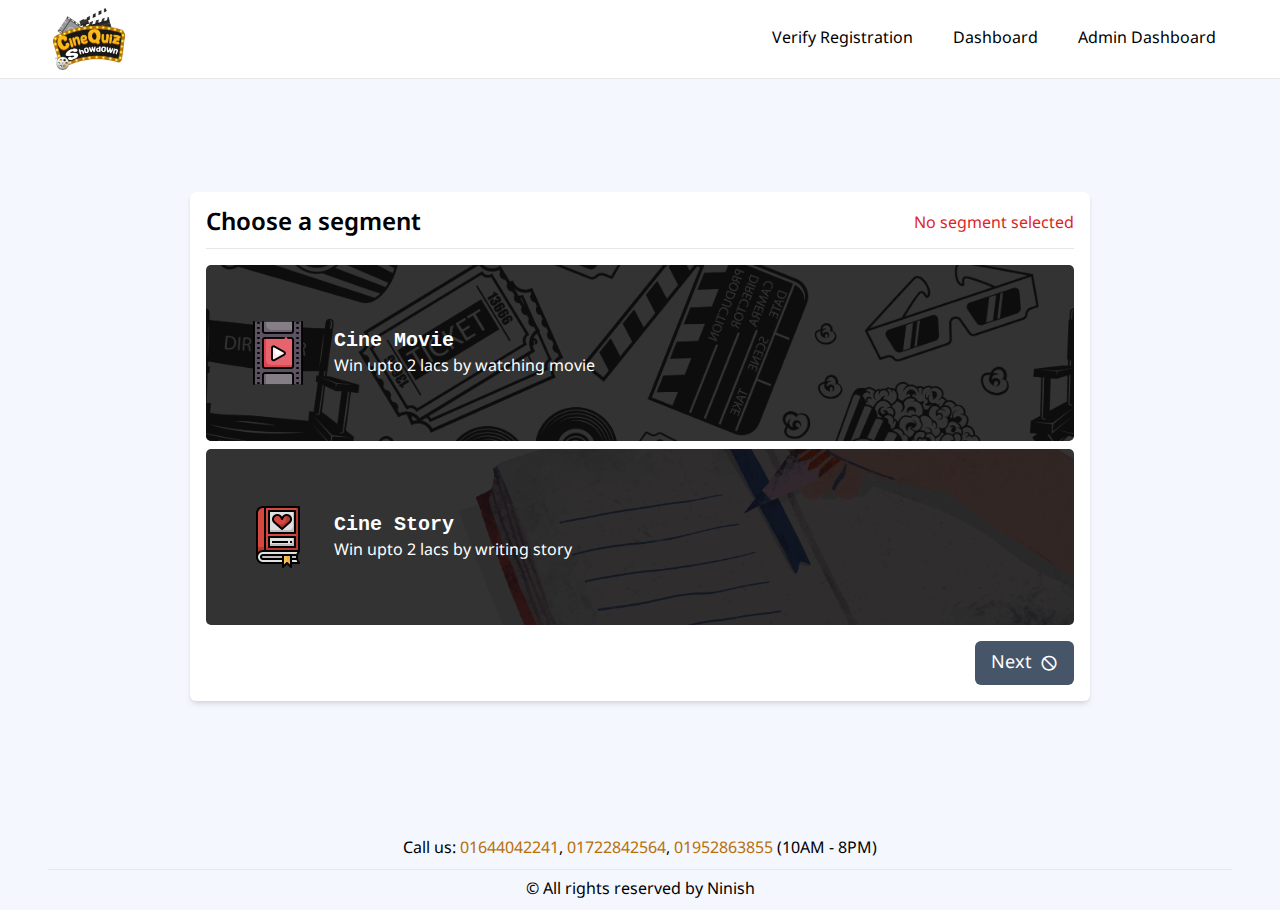
==== commit 01e91d2a: "v1.0 (Account Design Done)" ====
--- a/index.html
+++ b/index.html
@@ -5,14 +5,54 @@
     <meta charset="UTF-8">
     <meta name="viewport" content="width=device-width, initial-scale=1.0">
     <title>Document</title>
-    <link rel="stylesheet" href="input.css">
-    <link rel="stylesheet" href="output.css">
-
-    <link rel="stylesheet" href="style.css">
+    <link rel="stylesheet" href="./css/input.css">
+    <link rel="stylesheet" href="./css/output.css">
+
+    <link rel="stylesheet" href="./css/style.css">
     <link rel="stylesheet" href="https://cdn.jsdelivr.net/npm/boxicons@latest/css/boxicons.min.css">
 </head>
 
 <body>
+    <header class="header fixed w-full border-b z-50 py-2">
+        <!-- Header containerNinish -->
+        <div class="containerNinish mx-auto px-2 flex justify-between items-center">
+            <!-- Ham Button -->
+            <div class="hamBtn block md:hidden hide cursor-pointer">
+                <i class="bx bx-menu"></i>
+            </div>
+            <!-- Brand Logo -->
+
+            <a href="/" class="logo">
+                <img src="./img/logo.png" alt="Ninish Logo" />
+            </a>
+
+            <!-- Navigation Links For Desktop -->
+            <nav class="hidden md:block desktopNavLinks">
+                <ul class="flex gap-2">
+                    <li>
+                        <a href="./vReg.html">Verify Registration</a>
+                    </li>
+                    <li>
+                        <a href="./dashboard.html">Dashboard</a>
+                    </li>
+                    <li>
+                        <a href="./admdashboard.html">Admin Dashboard</a>
+                    </li>
+                </ul>
+            </nav>
+        </div>
+    </header>
+    <!-- Header Section End -->
+    <!-- Navigation Links For Mobile -->
+    <nav class="fixed h-full w-full top-16 bg-white hidden mobileNavLinks z-50 border-t">
+        <ul class="containerNinish mx-auto px-2">
+            <li><a href="https://ninish.com">হোম</a></li>
+            <li>
+                <a href="https://ninish.com/mujibOlympiad23.php">মুজিব অলিম্পিয়াড ২০২৩</a>
+            </li>
+        </ul>
+    </nav>
+
     <main class="pt-16 px-2">
         <!-- Announcement -->
         <!-- Login Steps -->
@@ -41,7 +81,7 @@
                                     <!-- cineMovie Segment card -->
                                     <div class="segment cineMovie flex gap-4 items-center" data-category="cineMovie">
                                         <div class="segmentImgBox w-20 p-2 z-10">
-                                            <img src="./film-reel.png" alt="">
+                                            <img src="./img/film-reel.png" alt="">
                                         </div>
                                         <div class="details text-white z-10">
                                             <h3 class="text-xl font-semibold font-mono">Cine Movie</h3>
@@ -51,7 +91,7 @@
                                     <!-- cineStory Segment card -->
                                     <div class="segment cineStory flex gap-4 items-center" data-category="cineStory">
                                         <div class="segmentImgBox w-20 p-2 z-10">
-                                            <img src="./book.png" alt="">
+                                            <img src="./img/book.png" alt="">
                                         </div>
                                         <div class="details text-white z-10">
                                             <h3 class="text-xl font-semibold font-mono z-10">Cine Story</h3>
@@ -179,546 +219,7 @@
         integrity="sha512-v2CJ7UaYy4JwqLDIrZUI/4hqeoQieOmAZNXBeQyjo21dadnwR+8ZaIJVT8EE2iyI61OV8e6M8PP2/4hpQINQ/g=="
         crossorigin="anonymous" referrerpolicy="no-referrer"></script>
     <!-- Application JS -->
-    <script>
-        $(document).ready((e) => {
-            $('.hamBtn').click(() => {
-                // if()
-                if ($('.hamBtn').hasClass('hide')) {
-                    $('.mobileNavLinks').toggle();
-                    $('.hamBtn').removeClass('hide')
-                    $('.hamBtn').addClass('show')
-                    $('.hamBtn').html(` <i class='bx bx-menu-alt-left'></i>`)
-                }
-                else {
-                    $('.mobileNavLinks').toggle();
-                    $('.hamBtn').removeClass('show')
-                    $('.hamBtn').addClass('hide')
-                    $('.hamBtn').html(`<i class='bx bx-menu'></i>`)
-                }
-            })
-        });
-
-        $('.eventNavLinkMobile').click(() => {
-            $('.previousEventsMobile').toggle();
-        })
-    </script>
-    <script>
-        const movieBundle =
-            [
-                {
-                    id: 1,
-                    name: "Netflix Bundle",
-                    image: "./movie.jpg",
-                    slug: "netflix",
-                    movies: [
-                        {
-                            id: 1,
-                            name: "Hannibal"
-                        },
-                        {
-                            id: 2,
-                            name: "Money Heist"
-                        },
-                        {
-                            id: 3,
-                            name: "Barbey"
-                        },
-                    ]
-                },
-                {
-                    id: 2,
-                    name: "Binge Bundle",
-                    image: "./movie.jpg",
-                    slug: "binge",
-                    movies: [
-                        {
-                            id: 1,
-                            name: "List 2"
-                        },
-                        {
-                            id: 2,
-                            name: "Money Heist"
-                        },
-                        {
-                            id: 3,
-                            name: "Barbey"
-                        },
-                    ]
-                },
-            ]
-
-        const seriesBundle = [
-            {
-                id: 1,
-                name: "Friends",
-                image: "./series.jpg",
-                slug: "friends",
-                series: [
-                    {
-                        id: 1,
-                        name: "Friends"
-                    },
-                    {
-                        id: 2,
-                        name: "Money Heist"
-                    },
-                    {
-                        id: 3,
-                        name: "Barbey"
-                    },
-                ]
-            },
-            {
-                id: 2,
-                name: "Death Note",
-                image: "./series.jpg",
-                slug: "death_note",
-                series: [
-                    {
-                        id: 1,
-                        name: "Death Note"
-                    },
-                    {
-                        id: 2,
-                        name: "Money Heist"
-                    },
-                    {
-                        id: 3,
-                        name: "Barbey"
-                    },
-                ]
-            },
-        ]
-
-        const formData = {
-            selectedSegments: [],
-            selectedMovieType: "",
-            selectedMovieBundle: "",
-            selectedSeriesBundle: "",
-        }
-
-        let currentStep = "";
-
-        // Render selected segments badges
-        const renderSelectedSegments = () => {
-            $("#selectedSegments").html("");
-            formData.selectedSegments.map(item => {
-                $("#selectedSegments").append(`
-                    <span>${item === "cineMovie" ? "Cine Movie" : "Cine Story"} <i class='bx bxs-x-circle text-lg -mt-1 removeSegmentBtn' data-target="${item}"></i></span>
-                `);
-            });
-            let smt = formData.selectedMovieType;
-            if (smt != "") {
-                $("#selectedSegments").append(`
-                    <span class="pe-2">${smt === "cineMovie-movie" ? "Movie" : "Series"}</span>
-                `);
-            }
-
-            let smb = formData.selectedMovieBundle;
-            if (smb != "") {
-                $("#selectedSegments").append(`
-                    <span class="pe-2">${smb}</span>
-                `);
-            }
-
-            let ssb = formData.selectedSeriesBundle;
-            if (ssb != "") {
-                $("#selectedSegments").append(`
-                    <span class="pe-2">${ssb}</span>
-                `);
-            }
-
-            if ($("#selectedSegments").html().trim() === "") {
-                $("#selectedSegments").html(`<p class="text-red-600">No segment selected</p>`);
-            }
-            removeAction();
-            step1BtnVisibility();
-            step2NextBtnVisibility();
-            step3NextBtnVisibility();
-        }
-
-        // Add segment
-        const addSegment = (category) => {
-            formData.selectedSegments.push(category);
-            // New Render
-            renderSelectedSegments();
-        }
-
-        // Add Movie Type
-        const addMovieType = (type) => {
-            formData.selectedMovieType = type;
-            // New Render
-            renderSelectedSegments();
-        }
-
-        // Add Movie Type
-        const addMovieBundle = (type) => {
-            formData.selectedMovieBundle = type;
-            // New Render
-            renderSelectedSegments();
-        }
-
-        // Add Series Type
-        const addSeriesBundle = (type) => {
-            formData.selectedSeriesBundle = type;
-            // New Render
-            renderSelectedSegments();
-        }
-
-        // Remove segment
-        const removeSegment = (category) => {
-            const newForm = formData.selectedSegments.filter(item => item != category);
-            formData.selectedSegments = newForm;
-            console.log(formData);
-            $(`.${category}`).removeClass("selected");
-            if (category === "cineMovie") {
-                formData.selectedMovieType = "";
-                formData.selectedMovieBundle = "";
-                formData.selectedSeriesBundle = "";
-                removePrevSelectedMovieType();
-                removePrevSelectedMovieBundle();
-                removePrevSelectedSeriesBundle();
-                if (currentStep === "FINISH" && formData.selectedSegments.length === 0) { 
-                    switchToStep1();    
-                }
-                else if (currentStep != "FINISH" && !formData.selectedSegments.includes(category)) switchToStep1();
-                // else if (currentStep === "FINISH" && formData.selectedSegments.length === 0) switchToStep1();
-            }
-            else {
-                if (currentStep === "FINISH" && formData.selectedSegments.length === 0) switchToStep1();
-            }
-            // New Render
-            renderSelectedSegments();
-        }
-
-        const removePrevSelectedMovieType = () => {
-            let step2 = document.querySelector(".step-2");
-            if (step2.querySelector(".selected")) {
-                step2.querySelector(".selected").classList.remove("selected");
-            }
-        }
-
-        const removePrevSelectedMovieBundle = () => {
-            let step3Movie = document.querySelector(".step-3-movies");
-            if (step3Movie.querySelector(".selected")) {
-                step3Movie.querySelector(".selected").classList.remove("selected");
-            }
-        }
-
-        const removePrevSelectedSeriesBundle = () => {
-            let step3Series = document.querySelector(".step-3-series");
-            if (step3Series.querySelector(".selected")) {
-                step3Series.querySelector(".selected").classList.remove("selected");
-            }
-        }
-
-        // Remove Segment Action
-        const removeAction = () => {
-            $(".removeSegmentBtn").each((ind, item) => {
-                item.addEventListener("click", e => {
-                    let target = e.target.getAttribute("data-target");
-                    removeSegment(target);
-                })
-            });
-            $(".removeMovieTypeBtn").click(e => {
-                console.log("YAS");
-            })
-        }
-
-        // Step 1 Next Button visibility
-        const step1BtnVisibility = () => {
-            if (formData.selectedSegments.length > 0) {
-                $("#step-1-next-btn").removeAttr("disabled");
-                $("#step-1-next-btn").html(`Next <i class='bx bx-right-arrow-alt'></i>`);
-            }
-            else {
-                $("#step-1-next-btn").attr("disabled", true);
-                $("#step-1-next-btn").html(`Next <i class='bx bx-block'></i>`);
-            }
-        }
-
-        // Step 2 Next Button visibility
-        const step2NextBtnVisibility = () => {
-            if (formData.selectedMovieType != "") {
-                $("#step-2-next-btn").removeAttr("disabled");
-                $("#step-2-next-btn").html(`Next <i class='bx bx-right-arrow-alt'></i>`);
-            }
-            else {
-                $("#step-2-next-btn").attr("disabled", true);
-                $("#step-2-next-btn").html(`Next <i class='bx bx-block'></i>`);
-            }
-        }
-
-        // Step 3 Next Button visibility
-        const step3NextBtnVisibility = () => {
-            if (formData.selectedMovieBundle != "" || formData.selectedSeriesBundle != "") {
-                $(".step-3-next-btn").each((ind, item) => {
-                    item.removeAttribute("disabled");
-                    item.innerHTML = `Next <i class='bx bx-right-arrow-alt'></i>`
-                })
-            }
-            else {
-                $(".step-3-next-btn").each((ind, item) => {
-                    item.setAttribute("disabled", true);
-                    item.innerHTML = `Next <i class='bx bx-block'>`
-                })
-            }
-        }
-
-        const switchToStep1 = () => {
-            currentStep = "1nd"
-            $("#step-header").html("Choose a segment");
-            $(".step-1").addClass("active");
-            $(".step-2").removeClass("active");
-            $(".step-3-movies").removeClass("active");
-            $(".step-3-series").removeClass("active");
-            $(".step-4").removeClass("active");
-        }
-
-        const switchToStep2 = () => {
-            currentStep = "2nd"
-            $("#step-header").html("Choose a movie type");
-            $(".step-2").addClass("active");
-            $(".step-1").removeClass("active");
-            $(".step-3-movies").removeClass("active");
-            $(".step-3-series").removeClass("active");
-        }
-
-        const setupMovieDetailsView = (category) => {
-            $("#movieListDetails").html("");
-
-            const movie = movieBundle.find(item => item.slug === category);
-
-            let content = `
-                <div class="bg-slate-900 text-white p-4 rounded-md">
-                    <h3 class="text-xl font-semibold font-mono">${movie.name}</h3>
-                    <ul class="bundleList">
-                        `;
-
-            movie.movies.map((item) => {
-                content += `<li><i class='bx bxs-checkbox-checked'></i> ${item.name}</li>`;
-            });
-
-            content += `</ul></div>`;
-            $("#movieListDetails").html(content);
-        }
-
-        const setupSeriesDetailsView = (category) => {
-            $("#seriesListDetails").html("");
-
-            const series = seriesBundle.find(item => item.slug === category);
-
-            let content = `
-                <div class="bg-slate-900 text-white p-4 rounded-md">
-                    <h3 class="text-xl font-semibold font-mono">${series.name}</h3>
-                    <ul class="bundleList">
-                        `;
-
-            series.series.map((item) => {
-                content += `<li><i class='bx bxs-checkbox-checked'></i> ${item.name}</li>`;
-            });
-
-            content += `</ul></div>`;
-            $("#seriesListDetails").html(content);
-        }
-
-        const initializeMovieBundleListener = () => {
-            // BundleCard
-            formData.selectedSeriesBundle = "";
-            $(".bundleCard").each((ind, item) => {
-                item.addEventListener("click", () => {
-                    let category = item.getAttribute("data-bundle");
-
-                    if (!formData.selectedSegments.includes(category)) {
-                        setupMovieDetailsView(category);
-                        removePrevSelectedMovieBundle();
-                        addMovieBundle(category);
-                    }
-                    item.classList.toggle("selected");
-                })
-            })
-        }
-
-        const initializeSeriesBundleListener = () => {
-            // BundleCard
-            formData.selectedMovieBundle = "";
-            $(".bundleCard").each((ind, item) => {
-                item.addEventListener("click", () => {
-                    let category = item.getAttribute("data-bundle");
-                    if (!formData.selectedSegments.includes(category)) {
-                        setupSeriesDetailsView(category);
-                        removePrevSelectedSeriesBundle();
-                        addSeriesBundle(category);
-                    }
-                    item.classList.toggle("selected");
-                })
-            })
-        }
-
-        const renderMovieBundle = () => {
-            $(".step-3-movies .stepsBody").html("");
-
-            movieBundle.map(item => {
-                $(".step-3-movies .stepsBody").append(`
-                    <div class="bundleCard ${formData.selectedMovieBundle === item.slug && "selected"}" data-bundle="${item.slug}">
-                        <div class="bundleImgBox">
-                            <img src="${item.image}" alt="${item.name}">
-                        </div>
-                        <div class="details w-fit mx-auto">
-                            <h3 class="text-lg font-semibold">${item.name}</h3>
-                        </div>
-                    </div>     
-                `);
-            })
-            initializeMovieBundleListener();
-            renderSelectedSegments();
-        };
-
-        const renderSeriesBundle = () => {
-            $(".step-3-series .stepsBody").html("");
-
-            seriesBundle.map(item => {
-                $(".step-3-series .stepsBody").append(`
-                    <div class="bundleCard ${formData.selectedSeriesBundle === item.slug && "selected"}" data-bundle="${item.slug}">
-                        <div class="bundleImgBox">
-                            <img src="${item.image}" alt="${item.name}">
-                        </div>
-                        <div class="details w-fit mx-auto">
-                            <h3 class="text-lg font-semibold">${item.name}</h3>
-                        </div>
-                    </div>     
-                `);
-            })
-            initializeSeriesBundleListener();
-            renderSelectedSegments();
-        };
-
-        const switchToStep3Movies = () => {
-            currentStep = "3rd"
-            $("#step-header").html("Choose a movie bundle");
-            $(".step-3-movies").addClass("active");
-            $(".step-2").removeClass("active");
-            $(".step-4").removeClass("active");
-            renderMovieBundle();
-        }
-
-        const switchToStep3Series = () => {
-            currentStep = "3rd"
-            $("#step-header").html("Choose a series bundle");
-            $(".step-3-series").addClass("active");
-            $(".step-2").removeClass("active");
-            $(".step-4").removeClass("active");
-            renderSeriesBundle();
-        }
-
-        const switchToStep4 = () => {
-            currentStep = "FINISH"
-            $("#step-header").html("Almost There!");
-            $(".step-4").addClass("active");
-            $(".step-1").removeClass("active");
-            $(".step-3-movies").removeClass("active");
-            $(".step-3-series").removeClass("active");
-            $(".step-1-series").removeClass("active");
-        }
-
-        const submitBtnVisibility = (num) => {
-            let rex = /^(01[3-9]\d{8})$/;
-            if (rex.test(num)) {
-                $("#step-4-next-btn").removeAttr("disabled");
-                $("#step-4-next-btn").html(`Submit <i class='bx bx-check'></i>`);
-            }
-            else {
-                $("#step-4-next-btn").attr("disabled", true);
-                $("#step-4-next-btn").html(`Submit <i class='bx bx-block'></i>`);
-            }
-        };
-
-        $("document").ready(() => {
-            $(".segment").each((ind, item) => {
-                item.addEventListener("click", e => {
-                    item.classList.toggle("selected");
-                    let category = item.getAttribute("data-category");
-                    if (!formData.selectedSegments.includes(category)) addSegment(category);
-                    else removeSegment(category);
-                })
-            });
-
-            // Step 1 Button Action
-            $("#step-1-next-btn").click(e => {
-                if (formData.selectedSegments.includes("cineMovie")) switchToStep2();
-                else if (formData.selectedSegments.length > 0) switchToStep4();
-            })
-            // Step 2 Previous Button Action
-            $("#step-2-prev-btn").click(e => switchToStep1());
-
-            $(".step-3-prev-btn").each((ind, item) => {
-                item.addEventListener("click", () => {
-                    switchToStep2();
-                })
-            })
-
-            // Movie Cards
-            $(".movie-card").each((ind, item) => {
-                item.addEventListener("click", e => {
-                    let category = item.getAttribute("data-category");
-
-                    if (formData.selectedMovieType != category) {
-                        formData.selectedMovieBundle = "";
-                        formData.selectedSeriesBundle = "";
-                        removePrevSelectedMovieType();
-                        addMovieType(category);
-                    }
-                    item.classList.add("selected");
-                });
-            })
-
-            // Step 2 Next Button Action
-            $("#step-2-next-btn").click(e => {
-                if (formData.selectedMovieType === "cineMovie-movie") switchToStep3Movies();
-                else switchToStep3Series();
-            });
-
-            // Step 3 Next Button Action
-            $(".step-3-next-btn").click(e => {
-                switchToStep4();
-            });
-
-            // Step 4 Next Button Action
-            $("#step-4-prev-btn").click(e => {
-                if (formData.selectedSegments.includes("cineMovie")) {
-                    if (formData.selectedSeriesBundle != "") switchToStep3Series();
-                    else switchToStep3Movies();
-                }
-                else switchToStep1();
-            });
-
-            document.querySelector("#phone").addEventListener("input", e => {
-                let num = e.target.value;
-                submitBtnVisibility(num);
-                let formData = new FormData();
-                formData.append('key1', 'value1');
-                formData.append('key2', 'value2');
-            })
-
-            $("#preferenceForm").submit(e => {
-                e.preventDefault();
-
-                $("#step-4-next-btn").attr("disabled", true);
-                $("#step-4-next-btn").html(`Submitting <i class='bx bx-loader-alt animate-spin'></i>`);
-
-                let newForm = new FormData();
-
-                newForm.set('selection', formData);
-                newForm.set('phone', $("#phone").val());
-
-                for (var key of newForm.entries()) {
-                    console.log(key[0] + ', ' + key[1]);
-                }
-
-            })
-
-        })
-    </script>
+    <script src="./js/main.js"></script>
 </body>
 
 </html>--- a/css/input.css
+++ b/css/input.css
@@ -0,0 +1,73 @@
+@tailwind base;
+@tailwind components;
+@tailwind utilities;
+
+.segment{
+    @apply text-white px-8 py-12 rounded-md cursor-pointer  transition-all
+}
+
+.segment:hover .segmentImgBox{
+    @apply backdrop-blur-sm bg-white/30 rounded-md transition-all
+}
+
+.segment::after.selected {
+    @apply bg-gradient-to-t from-rose-950 to-slate-950/90 opacity-90 transition-all
+}
+
+#selectedSegments span {
+    @apply bg-black text-white rounded-full text-sm px-2 pt-1 flex items-center gap-1
+}
+
+#selectedSegments span i{
+    @apply cursor-pointer
+}
+
+.movie-card {
+    @apply bg-black text-white py-24 rounded-md cursor-pointer w-full text-center transition-all
+}
+
+.movie-card .details {
+    @apply p-4 backdrop-blur-lg bg-white/30 rounded-md transition-all
+}
+
+.bundleCard {
+    @apply bg-black text-white py-20 rounded-md cursor-pointer w-full text-center relative overflow-hidden transition-all
+}
+
+.bundleCard .bundleImgBox {
+    @apply absolute h-full w-full top-0 left-0 grayscale transition-all
+}
+
+.bundleCard.selected .bundleImgBox {
+    @apply grayscale-0 transition-all
+}
+
+/* .bundleCard:hover {
+    @apply bg-gradient-to-tr from-slate-800 to-slate-700 text-white rounded-md py-16 text-center
+} */
+
+.bundleCard .details {
+    @apply py-6 px-4 backdrop-blur-lg bg-white/30 rounded-md transition-all
+}
+
+.bundleList{
+    @apply  ps-4 py-3
+}
+
+.bundleList li{
+    @apply  flex items-center gap-2
+}
+
+.bundleList li i{
+    @apply  text-slate-200 text-2xl
+}
+
+
+.btn {
+    @apply bg-black text-white px-4 py-2 rounded-md flex gap-2 items-center mt-4 text-lg hover:gap-4 transition-all focus:ring-2 focus:ring-slate-500 focus:ring-offset-2 disabled:bg-slate-600 disabled:cursor-not-allowed;
+}
+
+/* Dashboard */
+.dashboard-input{
+    @apply rounded-md text-black mt-3 w-full p-3 bg-slate-50 border;
+}--- a/css/output.css
+++ b/css/output.css
@@ -0,0 +1,1355 @@
+/*
+! tailwindcss v3.3.5 | MIT License | https://tailwindcss.com
+*/
+
+/*
+1. Prevent padding and border from affecting element width. (https://github.com/mozdevs/cssremedy/issues/4)
+2. Allow adding a border to an element by just adding a border-width. (https://github.com/tailwindcss/tailwindcss/pull/116)
+*/
+
+*,
+::before,
+::after {
+  box-sizing: border-box;
+  /* 1 */
+  border-width: 0;
+  /* 2 */
+  border-style: solid;
+  /* 2 */
+  border-color: #e5e7eb;
+  /* 2 */
+}
+
+::before,
+::after {
+  --tw-content: '';
+}
+
+/*
+1. Use a consistent sensible line-height in all browsers.
+2. Prevent adjustments of font size after orientation changes in iOS.
+3. Use a more readable tab size.
+4. Use the user's configured `sans` font-family by default.
+5. Use the user's configured `sans` font-feature-settings by default.
+6. Use the user's configured `sans` font-variation-settings by default.
+*/
+
+html {
+  line-height: 1.5;
+  /* 1 */
+  -webkit-text-size-adjust: 100%;
+  /* 2 */
+  -moz-tab-size: 4;
+  /* 3 */
+  -o-tab-size: 4;
+     tab-size: 4;
+  /* 3 */
+  font-family: ui-sans-serif, system-ui, -apple-system, BlinkMacSystemFont, "Segoe UI", Roboto, "Helvetica Neue", Arial, "Noto Sans", sans-serif, "Apple Color Emoji", "Segoe UI Emoji", "Segoe UI Symbol", "Noto Color Emoji";
+  /* 4 */
+  font-feature-settings: normal;
+  /* 5 */
+  font-variation-settings: normal;
+  /* 6 */
+}
+
+/*
+1. Remove the margin in all browsers.
+2. Inherit line-height from `html` so users can set them as a class directly on the `html` element.
+*/
+
+body {
+  margin: 0;
+  /* 1 */
+  line-height: inherit;
+  /* 2 */
+}
+
+/*
+1. Add the correct height in Firefox.
+2. Correct the inheritance of border color in Firefox. (https://bugzilla.mozilla.org/show_bug.cgi?id=190655)
+3. Ensure horizontal rules are visible by default.
+*/
+
+hr {
+  height: 0;
+  /* 1 */
+  color: inherit;
+  /* 2 */
+  border-top-width: 1px;
+  /* 3 */
+}
+
+/*
+Add the correct text decoration in Chrome, Edge, and Safari.
+*/
+
+abbr:where([title]) {
+  -webkit-text-decoration: underline dotted;
+          text-decoration: underline dotted;
+}
+
+/*
+Remove the default font size and weight for headings.
+*/
+
+h1,
+h2,
+h3,
+h4,
+h5,
+h6 {
+  font-size: inherit;
+  font-weight: inherit;
+}
+
+/*
+Reset links to optimize for opt-in styling instead of opt-out.
+*/
+
+a {
+  color: inherit;
+  text-decoration: inherit;
+}
+
+/*
+Add the correct font weight in Edge and Safari.
+*/
+
+b,
+strong {
+  font-weight: bolder;
+}
+
+/*
+1. Use the user's configured `mono` font family by default.
+2. Correct the odd `em` font sizing in all browsers.
+*/
+
+code,
+kbd,
+samp,
+pre {
+  font-family: ui-monospace, SFMono-Regular, Menlo, Monaco, Consolas, "Liberation Mono", "Courier New", monospace;
+  /* 1 */
+  font-size: 1em;
+  /* 2 */
+}
+
+/*
+Add the correct font size in all browsers.
+*/
+
+small {
+  font-size: 80%;
+}
+
+/*
+Prevent `sub` and `sup` elements from affecting the line height in all browsers.
+*/
+
+sub,
+sup {
+  font-size: 75%;
+  line-height: 0;
+  position: relative;
+  vertical-align: baseline;
+}
+
+sub {
+  bottom: -0.25em;
+}
+
+sup {
+  top: -0.5em;
+}
+
+/*
+1. Remove text indentation from table contents in Chrome and Safari. (https://bugs.chromium.org/p/chromium/issues/detail?id=999088, https://bugs.webkit.org/show_bug.cgi?id=201297)
+2. Correct table border color inheritance in all Chrome and Safari. (https://bugs.chromium.org/p/chromium/issues/detail?id=935729, https://bugs.webkit.org/show_bug.cgi?id=195016)
+3. Remove gaps between table borders by default.
+*/
+
+table {
+  text-indent: 0;
+  /* 1 */
+  border-color: inherit;
+  /* 2 */
+  border-collapse: collapse;
+  /* 3 */
+}
+
+/*
+1. Change the font styles in all browsers.
+2. Remove the margin in Firefox and Safari.
+3. Remove default padding in all browsers.
+*/
+
+button,
+input,
+optgroup,
+select,
+textarea {
+  font-family: inherit;
+  /* 1 */
+  font-feature-settings: inherit;
+  /* 1 */
+  font-variation-settings: inherit;
+  /* 1 */
+  font-size: 100%;
+  /* 1 */
+  font-weight: inherit;
+  /* 1 */
+  line-height: inherit;
+  /* 1 */
+  color: inherit;
+  /* 1 */
+  margin: 0;
+  /* 2 */
+  padding: 0;
+  /* 3 */
+}
+
+/*
+Remove the inheritance of text transform in Edge and Firefox.
+*/
+
+button,
+select {
+  text-transform: none;
+}
+
+/*
+1. Correct the inability to style clickable types in iOS and Safari.
+2. Remove default button styles.
+*/
+
+button,
+[type='button'],
+[type='reset'],
+[type='submit'] {
+  -webkit-appearance: button;
+  /* 1 */
+  background-color: transparent;
+  /* 2 */
+  background-image: none;
+  /* 2 */
+}
+
+/*
+Use the modern Firefox focus style for all focusable elements.
+*/
+
+:-moz-focusring {
+  outline: auto;
+}
+
+/*
+Remove the additional `:invalid` styles in Firefox. (https://github.com/mozilla/gecko-dev/blob/2f9eacd9d3d995c937b4251a5557d95d494c9be1/layout/style/res/forms.css#L728-L737)
+*/
+
+:-moz-ui-invalid {
+  box-shadow: none;
+}
+
+/*
+Add the correct vertical alignment in Chrome and Firefox.
+*/
+
+progress {
+  vertical-align: baseline;
+}
+
+/*
+Correct the cursor style of increment and decrement buttons in Safari.
+*/
+
+::-webkit-inner-spin-button,
+::-webkit-outer-spin-button {
+  height: auto;
+}
+
+/*
+1. Correct the odd appearance in Chrome and Safari.
+2. Correct the outline style in Safari.
+*/
+
+[type='search'] {
+  -webkit-appearance: textfield;
+  /* 1 */
+  outline-offset: -2px;
+  /* 2 */
+}
+
+/*
+Remove the inner padding in Chrome and Safari on macOS.
+*/
+
+::-webkit-search-decoration {
+  -webkit-appearance: none;
+}
+
+/*
+1. Correct the inability to style clickable types in iOS and Safari.
+2. Change font properties to `inherit` in Safari.
+*/
+
+::-webkit-file-upload-button {
+  -webkit-appearance: button;
+  /* 1 */
+  font: inherit;
+  /* 2 */
+}
+
+/*
+Add the correct display in Chrome and Safari.
+*/
+
+summary {
+  display: list-item;
+}
+
+/*
+Removes the default spacing and border for appropriate elements.
+*/
+
+blockquote,
+dl,
+dd,
+h1,
+h2,
+h3,
+h4,
+h5,
+h6,
+hr,
+figure,
+p,
+pre {
+  margin: 0;
+}
+
+fieldset {
+  margin: 0;
+  padding: 0;
+}
+
+legend {
+  padding: 0;
+}
+
+ol,
+ul,
+menu {
+  list-style: none;
+  margin: 0;
+  padding: 0;
+}
+
+/*
+Reset default styling for dialogs.
+*/
+
+dialog {
+  padding: 0;
+}
+
+/*
+Prevent resizing textareas horizontally by default.
+*/
+
+textarea {
+  resize: vertical;
+}
+
+/*
+1. Reset the default placeholder opacity in Firefox. (https://github.com/tailwindlabs/tailwindcss/issues/3300)
+2. Set the default placeholder color to the user's configured gray 400 color.
+*/
+
+input::-moz-placeholder, textarea::-moz-placeholder {
+  opacity: 1;
+  /* 1 */
+  color: #9ca3af;
+  /* 2 */
+}
+
+input::placeholder,
+textarea::placeholder {
+  opacity: 1;
+  /* 1 */
+  color: #9ca3af;
+  /* 2 */
+}
+
+/*
+Set the default cursor for buttons.
+*/
+
+button,
+[role="button"] {
+  cursor: pointer;
+}
+
+/*
+Make sure disabled buttons don't get the pointer cursor.
+*/
+
+:disabled {
+  cursor: default;
+}
+
+/*
+1. Make replaced elements `display: block` by default. (https://github.com/mozdevs/cssremedy/issues/14)
+2. Add `vertical-align: middle` to align replaced elements more sensibly by default. (https://github.com/jensimmons/cssremedy/issues/14#issuecomment-634934210)
+   This can trigger a poorly considered lint error in some tools but is included by design.
+*/
+
+img,
+svg,
+video,
+canvas,
+audio,
+iframe,
+embed,
+object {
+  display: block;
+  /* 1 */
+  vertical-align: middle;
+  /* 2 */
+}
+
+/*
+Constrain images and videos to the parent width and preserve their intrinsic aspect ratio. (https://github.com/mozdevs/cssremedy/issues/14)
+*/
+
+img,
+video {
+  max-width: 100%;
+  height: auto;
+}
+
+/* Make elements with the HTML hidden attribute stay hidden by default */
+
+[hidden] {
+  display: none;
+}
+
+*, ::before, ::after {
+  --tw-border-spacing-x: 0;
+  --tw-border-spacing-y: 0;
+  --tw-translate-x: 0;
+  --tw-translate-y: 0;
+  --tw-rotate: 0;
+  --tw-skew-x: 0;
+  --tw-skew-y: 0;
+  --tw-scale-x: 1;
+  --tw-scale-y: 1;
+  --tw-pan-x:  ;
+  --tw-pan-y:  ;
+  --tw-pinch-zoom:  ;
+  --tw-scroll-snap-strictness: proximity;
+  --tw-gradient-from-position:  ;
+  --tw-gradient-via-position:  ;
+  --tw-gradient-to-position:  ;
+  --tw-ordinal:  ;
+  --tw-slashed-zero:  ;
+  --tw-numeric-figure:  ;
+  --tw-numeric-spacing:  ;
+  --tw-numeric-fraction:  ;
+  --tw-ring-inset:  ;
+  --tw-ring-offset-width: 0px;
+  --tw-ring-offset-color: #fff;
+  --tw-ring-color: rgb(59 130 246 / 0.5);
+  --tw-ring-offset-shadow: 0 0 #0000;
+  --tw-ring-shadow: 0 0 #0000;
+  --tw-shadow: 0 0 #0000;
+  --tw-shadow-colored: 0 0 #0000;
+  --tw-blur:  ;
+  --tw-brightness:  ;
+  --tw-contrast:  ;
+  --tw-grayscale:  ;
+  --tw-hue-rotate:  ;
+  --tw-invert:  ;
+  --tw-saturate:  ;
+  --tw-sepia:  ;
+  --tw-drop-shadow:  ;
+  --tw-backdrop-blur:  ;
+  --tw-backdrop-brightness:  ;
+  --tw-backdrop-contrast:  ;
+  --tw-backdrop-grayscale:  ;
+  --tw-backdrop-hue-rotate:  ;
+  --tw-backdrop-invert:  ;
+  --tw-backdrop-opacity:  ;
+  --tw-backdrop-saturate:  ;
+  --tw-backdrop-sepia:  ;
+}
+
+::backdrop {
+  --tw-border-spacing-x: 0;
+  --tw-border-spacing-y: 0;
+  --tw-translate-x: 0;
+  --tw-translate-y: 0;
+  --tw-rotate: 0;
+  --tw-skew-x: 0;
+  --tw-skew-y: 0;
+  --tw-scale-x: 1;
+  --tw-scale-y: 1;
+  --tw-pan-x:  ;
+  --tw-pan-y:  ;
+  --tw-pinch-zoom:  ;
+  --tw-scroll-snap-strictness: proximity;
+  --tw-gradient-from-position:  ;
+  --tw-gradient-via-position:  ;
+  --tw-gradient-to-position:  ;
+  --tw-ordinal:  ;
+  --tw-slashed-zero:  ;
+  --tw-numeric-figure:  ;
+  --tw-numeric-spacing:  ;
+  --tw-numeric-fraction:  ;
+  --tw-ring-inset:  ;
+  --tw-ring-offset-width: 0px;
+  --tw-ring-offset-color: #fff;
+  --tw-ring-color: rgb(59 130 246 / 0.5);
+  --tw-ring-offset-shadow: 0 0 #0000;
+  --tw-ring-shadow: 0 0 #0000;
+  --tw-shadow: 0 0 #0000;
+  --tw-shadow-colored: 0 0 #0000;
+  --tw-blur:  ;
+  --tw-brightness:  ;
+  --tw-contrast:  ;
+  --tw-grayscale:  ;
+  --tw-hue-rotate:  ;
+  --tw-invert:  ;
+  --tw-saturate:  ;
+  --tw-sepia:  ;
+  --tw-drop-shadow:  ;
+  --tw-backdrop-blur:  ;
+  --tw-backdrop-brightness:  ;
+  --tw-backdrop-contrast:  ;
+  --tw-backdrop-grayscale:  ;
+  --tw-backdrop-hue-rotate:  ;
+  --tw-backdrop-invert:  ;
+  --tw-backdrop-opacity:  ;
+  --tw-backdrop-saturate:  ;
+  --tw-backdrop-sepia:  ;
+}
+
+.fixed {
+  position: fixed;
+}
+
+.relative {
+  position: relative;
+}
+
+.top-16 {
+  top: 4rem;
+}
+
+.z-10 {
+  z-index: 10;
+}
+
+.z-50 {
+  z-index: 50;
+}
+
+.mx-auto {
+  margin-left: auto;
+  margin-right: auto;
+}
+
+.my-4 {
+  margin-top: 1rem;
+  margin-bottom: 1rem;
+}
+
+.my-8 {
+  margin-top: 2rem;
+  margin-bottom: 2rem;
+}
+
+.-mt-1 {
+  margin-top: -0.25rem;
+}
+
+.mb-2 {
+  margin-bottom: 0.5rem;
+}
+
+.mb-4 {
+  margin-bottom: 1rem;
+}
+
+.mb-8 {
+  margin-bottom: 2rem;
+}
+
+.mt-1 {
+  margin-top: 0.25rem;
+}
+
+.mt-2 {
+  margin-top: 0.5rem;
+}
+
+.mt-3 {
+  margin-top: 0.75rem;
+}
+
+.mt-4 {
+  margin-top: 1rem;
+}
+
+.mt-8 {
+  margin-top: 2rem;
+}
+
+.block {
+  display: block;
+}
+
+.flex {
+  display: flex;
+}
+
+.table {
+  display: table;
+}
+
+.grid {
+  display: grid;
+}
+
+.hidden {
+  display: none;
+}
+
+.h-full {
+  height: 100%;
+}
+
+.w-20 {
+  width: 5rem;
+}
+
+.w-40 {
+  width: 10rem;
+}
+
+.w-fit {
+  width: -moz-fit-content;
+  width: fit-content;
+}
+
+.w-full {
+  width: 100%;
+}
+
+.max-w-4xl {
+  max-width: 56rem;
+}
+
+.max-w-\[900px\] {
+  max-width: 900px;
+}
+
+@keyframes spin {
+  to {
+    transform: rotate(360deg);
+  }
+}
+
+.animate-spin {
+  animation: spin 1s linear infinite;
+}
+
+.cursor-pointer {
+  cursor: pointer;
+}
+
+.grid-cols-1 {
+  grid-template-columns: repeat(1, minmax(0, 1fr));
+}
+
+.grid-cols-2 {
+  grid-template-columns: repeat(2, minmax(0, 1fr));
+}
+
+.flex-col {
+  flex-direction: column;
+}
+
+.flex-col-reverse {
+  flex-direction: column-reverse;
+}
+
+.flex-wrap {
+  flex-wrap: wrap;
+}
+
+.items-center {
+  align-items: center;
+}
+
+.justify-end {
+  justify-content: flex-end;
+}
+
+.justify-center {
+  justify-content: center;
+}
+
+.justify-between {
+  justify-content: space-between;
+}
+
+.gap-10 {
+  gap: 2.5rem;
+}
+
+.gap-2 {
+  gap: 0.5rem;
+}
+
+.gap-4 {
+  gap: 1rem;
+}
+
+.gap-6 {
+  gap: 1.5rem;
+}
+
+.overflow-x-auto {
+  overflow-x: auto;
+}
+
+.rounded-lg {
+  border-radius: 0.5rem;
+}
+
+.rounded-md {
+  border-radius: 0.375rem;
+}
+
+.rounded-full {
+  border-radius: 9999px;
+}
+
+.rounded-l-md {
+  border-top-left-radius: 0.375rem;
+  border-bottom-left-radius: 0.375rem;
+}
+
+.rounded-r-md {
+  border-top-right-radius: 0.375rem;
+  border-bottom-right-radius: 0.375rem;
+}
+
+.border {
+  border-width: 1px;
+}
+
+.border-b {
+  border-bottom-width: 1px;
+}
+
+.border-r-0 {
+  border-right-width: 0px;
+}
+
+.border-t {
+  border-top-width: 1px;
+}
+
+.border-gray-300 {
+  --tw-border-opacity: 1;
+  border-color: rgb(209 213 219 / var(--tw-border-opacity));
+}
+
+.border-slate-300 {
+  --tw-border-opacity: 1;
+  border-color: rgb(203 213 225 / var(--tw-border-opacity));
+}
+
+.bg-gray-50 {
+  --tw-bg-opacity: 1;
+  background-color: rgb(249 250 251 / var(--tw-bg-opacity));
+}
+
+.bg-rose-200 {
+  --tw-bg-opacity: 1;
+  background-color: rgb(254 205 211 / var(--tw-bg-opacity));
+}
+
+.bg-slate-300 {
+  --tw-bg-opacity: 1;
+  background-color: rgb(203 213 225 / var(--tw-bg-opacity));
+}
+
+.bg-slate-400 {
+  --tw-bg-opacity: 1;
+  background-color: rgb(148 163 184 / var(--tw-bg-opacity));
+}
+
+.bg-slate-50 {
+  --tw-bg-opacity: 1;
+  background-color: rgb(248 250 252 / var(--tw-bg-opacity));
+}
+
+.bg-slate-600 {
+  --tw-bg-opacity: 1;
+  background-color: rgb(71 85 105 / var(--tw-bg-opacity));
+}
+
+.bg-slate-800 {
+  --tw-bg-opacity: 1;
+  background-color: rgb(30 41 59 / var(--tw-bg-opacity));
+}
+
+.bg-slate-900 {
+  --tw-bg-opacity: 1;
+  background-color: rgb(15 23 42 / var(--tw-bg-opacity));
+}
+
+.bg-white {
+  --tw-bg-opacity: 1;
+  background-color: rgb(255 255 255 / var(--tw-bg-opacity));
+}
+
+.bg-black {
+  --tw-bg-opacity: 1;
+  background-color: rgb(0 0 0 / var(--tw-bg-opacity));
+}
+
+.p-2 {
+  padding: 0.5rem;
+}
+
+.p-4 {
+  padding: 1rem;
+}
+
+.px-2 {
+  padding-left: 0.5rem;
+  padding-right: 0.5rem;
+}
+
+.px-4 {
+  padding-left: 1rem;
+  padding-right: 1rem;
+}
+
+.px-6 {
+  padding-left: 1.5rem;
+  padding-right: 1.5rem;
+}
+
+.py-1 {
+  padding-top: 0.25rem;
+  padding-bottom: 0.25rem;
+}
+
+.py-10 {
+  padding-top: 2.5rem;
+  padding-bottom: 2.5rem;
+}
+
+.py-16 {
+  padding-top: 4rem;
+  padding-bottom: 4rem;
+}
+
+.py-2 {
+  padding-top: 0.5rem;
+  padding-bottom: 0.5rem;
+}
+
+.py-3 {
+  padding-top: 0.75rem;
+  padding-bottom: 0.75rem;
+}
+
+.py-32 {
+  padding-top: 8rem;
+  padding-bottom: 8rem;
+}
+
+.py-4 {
+  padding-top: 1rem;
+  padding-bottom: 1rem;
+}
+
+.py-8 {
+  padding-top: 2rem;
+  padding-bottom: 2rem;
+}
+
+.py-0 {
+  padding-top: 0px;
+  padding-bottom: 0px;
+}
+
+.pb-10 {
+  padding-bottom: 2.5rem;
+}
+
+.pb-2 {
+  padding-bottom: 0.5rem;
+}
+
+.pb-3 {
+  padding-bottom: 0.75rem;
+}
+
+.pb-4 {
+  padding-bottom: 1rem;
+}
+
+.pb-8 {
+  padding-bottom: 2rem;
+}
+
+.pe-2 {
+  padding-inline-end: 0.5rem;
+}
+
+.pt-16 {
+  padding-top: 4rem;
+}
+
+.pt-20 {
+  padding-top: 5rem;
+}
+
+.pt-5 {
+  padding-top: 1.25rem;
+}
+
+.pt-8 {
+  padding-top: 2rem;
+}
+
+.pt-80 {
+  padding-top: 20rem;
+}
+
+.text-left {
+  text-align: left;
+}
+
+.text-center {
+  text-align: center;
+}
+
+.font-mono {
+  font-family: ui-monospace, SFMono-Regular, Menlo, Monaco, Consolas, "Liberation Mono", "Courier New", monospace;
+}
+
+.text-2xl {
+  font-size: 1.5rem;
+  line-height: 2rem;
+}
+
+.text-3xl {
+  font-size: 1.875rem;
+  line-height: 2.25rem;
+}
+
+.text-4xl {
+  font-size: 2.25rem;
+  line-height: 2.5rem;
+}
+
+.text-lg {
+  font-size: 1.125rem;
+  line-height: 1.75rem;
+}
+
+.text-sm {
+  font-size: 0.875rem;
+  line-height: 1.25rem;
+}
+
+.text-xl {
+  font-size: 1.25rem;
+  line-height: 1.75rem;
+}
+
+.font-bold {
+  font-weight: 700;
+}
+
+.font-semibold {
+  font-weight: 600;
+}
+
+.uppercase {
+  text-transform: uppercase;
+}
+
+.text-amber-500 {
+  --tw-text-opacity: 1;
+  color: rgb(245 158 11 / var(--tw-text-opacity));
+}
+
+.text-black {
+  --tw-text-opacity: 1;
+  color: rgb(0 0 0 / var(--tw-text-opacity));
+}
+
+.text-gray-500 {
+  --tw-text-opacity: 1;
+  color: rgb(107 114 128 / var(--tw-text-opacity));
+}
+
+.text-gray-700 {
+  --tw-text-opacity: 1;
+  color: rgb(55 65 81 / var(--tw-text-opacity));
+}
+
+.text-gray-900 {
+  --tw-text-opacity: 1;
+  color: rgb(17 24 39 / var(--tw-text-opacity));
+}
+
+.text-green-500 {
+  --tw-text-opacity: 1;
+  color: rgb(34 197 94 / var(--tw-text-opacity));
+}
+
+.text-red-600 {
+  --tw-text-opacity: 1;
+  color: rgb(220 38 38 / var(--tw-text-opacity));
+}
+
+.text-slate-200 {
+  --tw-text-opacity: 1;
+  color: rgb(226 232 240 / var(--tw-text-opacity));
+}
+
+.text-slate-600 {
+  --tw-text-opacity: 1;
+  color: rgb(71 85 105 / var(--tw-text-opacity));
+}
+
+.text-slate-700 {
+  --tw-text-opacity: 1;
+  color: rgb(51 65 85 / var(--tw-text-opacity));
+}
+
+.text-white {
+  --tw-text-opacity: 1;
+  color: rgb(255 255 255 / var(--tw-text-opacity));
+}
+
+.text-yellow-500 {
+  --tw-text-opacity: 1;
+  color: rgb(234 179 8 / var(--tw-text-opacity));
+}
+
+.underline {
+  text-decoration-line: underline;
+}
+
+.accent-amber-500 {
+  accent-color: #f59e0b;
+}
+
+.shadow-md {
+  --tw-shadow: 0 4px 6px -1px rgb(0 0 0 / 0.1), 0 2px 4px -2px rgb(0 0 0 / 0.1);
+  --tw-shadow-colored: 0 4px 6px -1px var(--tw-shadow-color), 0 2px 4px -2px var(--tw-shadow-color);
+  box-shadow: var(--tw-ring-offset-shadow, 0 0 #0000), var(--tw-ring-shadow, 0 0 #0000), var(--tw-shadow);
+}
+
+.filter {
+  filter: var(--tw-blur) var(--tw-brightness) var(--tw-contrast) var(--tw-grayscale) var(--tw-hue-rotate) var(--tw-invert) var(--tw-saturate) var(--tw-sepia) var(--tw-drop-shadow);
+}
+
+.segment {
+  cursor: pointer;
+  border-radius: 0.375rem;
+  padding-left: 2rem;
+  padding-right: 2rem;
+  padding-top: 3rem;
+  padding-bottom: 3rem;
+  --tw-text-opacity: 1;
+  color: rgb(255 255 255 / var(--tw-text-opacity));
+  transition-property: all;
+  transition-timing-function: cubic-bezier(0.4, 0, 0.2, 1);
+  transition-duration: 150ms;
+}
+
+.segment:hover .segmentImgBox {
+  border-radius: 0.375rem;
+  background-color: rgb(255 255 255 / 0.3);
+  --tw-backdrop-blur: blur(4px);
+  -webkit-backdrop-filter: var(--tw-backdrop-blur) var(--tw-backdrop-brightness) var(--tw-backdrop-contrast) var(--tw-backdrop-grayscale) var(--tw-backdrop-hue-rotate) var(--tw-backdrop-invert) var(--tw-backdrop-opacity) var(--tw-backdrop-saturate) var(--tw-backdrop-sepia);
+          backdrop-filter: var(--tw-backdrop-blur) var(--tw-backdrop-brightness) var(--tw-backdrop-contrast) var(--tw-backdrop-grayscale) var(--tw-backdrop-hue-rotate) var(--tw-backdrop-invert) var(--tw-backdrop-opacity) var(--tw-backdrop-saturate) var(--tw-backdrop-sepia);
+  transition-property: all;
+  transition-timing-function: cubic-bezier(0.4, 0, 0.2, 1);
+  transition-duration: 150ms;
+}
+
+.segment.selected::after {
+  background-image: linear-gradient(to top, var(--tw-gradient-stops));
+  --tw-gradient-from: #4c0519 var(--tw-gradient-from-position);
+  --tw-gradient-to: rgb(76 5 25 / 0) var(--tw-gradient-to-position);
+  --tw-gradient-stops: var(--tw-gradient-from), var(--tw-gradient-to);
+  --tw-gradient-to: rgb(2 6 23 / 0.9) var(--tw-gradient-to-position);
+  opacity: 0.9;
+  transition-property: all;
+  transition-timing-function: cubic-bezier(0.4, 0, 0.2, 1);
+  transition-duration: 150ms;
+}
+
+#selectedSegments span {
+  display: flex;
+  align-items: center;
+  gap: 0.25rem;
+  border-radius: 9999px;
+  --tw-bg-opacity: 1;
+  background-color: rgb(0 0 0 / var(--tw-bg-opacity));
+  padding-left: 0.5rem;
+  padding-right: 0.5rem;
+  padding-top: 0.25rem;
+  font-size: 0.875rem;
+  line-height: 1.25rem;
+  --tw-text-opacity: 1;
+  color: rgb(255 255 255 / var(--tw-text-opacity));
+}
+
+#selectedSegments span i {
+  cursor: pointer;
+}
+
+.movie-card {
+  width: 100%;
+  cursor: pointer;
+  border-radius: 0.375rem;
+  --tw-bg-opacity: 1;
+  background-color: rgb(0 0 0 / var(--tw-bg-opacity));
+  padding-top: 6rem;
+  padding-bottom: 6rem;
+  text-align: center;
+  --tw-text-opacity: 1;
+  color: rgb(255 255 255 / var(--tw-text-opacity));
+  transition-property: all;
+  transition-timing-function: cubic-bezier(0.4, 0, 0.2, 1);
+  transition-duration: 150ms;
+}
+
+.movie-card .details {
+  border-radius: 0.375rem;
+  background-color: rgb(255 255 255 / 0.3);
+  padding: 1rem;
+  --tw-backdrop-blur: blur(16px);
+  -webkit-backdrop-filter: var(--tw-backdrop-blur) var(--tw-backdrop-brightness) var(--tw-backdrop-contrast) var(--tw-backdrop-grayscale) var(--tw-backdrop-hue-rotate) var(--tw-backdrop-invert) var(--tw-backdrop-opacity) var(--tw-backdrop-saturate) var(--tw-backdrop-sepia);
+          backdrop-filter: var(--tw-backdrop-blur) var(--tw-backdrop-brightness) var(--tw-backdrop-contrast) var(--tw-backdrop-grayscale) var(--tw-backdrop-hue-rotate) var(--tw-backdrop-invert) var(--tw-backdrop-opacity) var(--tw-backdrop-saturate) var(--tw-backdrop-sepia);
+  transition-property: all;
+  transition-timing-function: cubic-bezier(0.4, 0, 0.2, 1);
+  transition-duration: 150ms;
+}
+
+.bundleCard {
+  position: relative;
+  width: 100%;
+  cursor: pointer;
+  overflow: hidden;
+  border-radius: 0.375rem;
+  --tw-bg-opacity: 1;
+  background-color: rgb(0 0 0 / var(--tw-bg-opacity));
+  padding-top: 5rem;
+  padding-bottom: 5rem;
+  text-align: center;
+  --tw-text-opacity: 1;
+  color: rgb(255 255 255 / var(--tw-text-opacity));
+  transition-property: all;
+  transition-timing-function: cubic-bezier(0.4, 0, 0.2, 1);
+  transition-duration: 150ms;
+}
+
+.bundleCard .bundleImgBox {
+  position: absolute;
+  top: 0px;
+  left: 0px;
+  height: 100%;
+  width: 100%;
+  --tw-grayscale: grayscale(100%);
+  filter: var(--tw-blur) var(--tw-brightness) var(--tw-contrast) var(--tw-grayscale) var(--tw-hue-rotate) var(--tw-invert) var(--tw-saturate) var(--tw-sepia) var(--tw-drop-shadow);
+  transition-property: all;
+  transition-timing-function: cubic-bezier(0.4, 0, 0.2, 1);
+  transition-duration: 150ms;
+}
+
+.bundleCard.selected .bundleImgBox {
+  --tw-grayscale: grayscale(0);
+  filter: var(--tw-blur) var(--tw-brightness) var(--tw-contrast) var(--tw-grayscale) var(--tw-hue-rotate) var(--tw-invert) var(--tw-saturate) var(--tw-sepia) var(--tw-drop-shadow);
+  transition-property: all;
+  transition-timing-function: cubic-bezier(0.4, 0, 0.2, 1);
+  transition-duration: 150ms;
+}
+
+/* .bundleCard:hover {
+    @apply bg-gradient-to-tr from-slate-800 to-slate-700 text-white rounded-md py-16 text-center
+} */
+
+.bundleCard .details {
+  border-radius: 0.375rem;
+  background-color: rgb(255 255 255 / 0.3);
+  padding-top: 1.5rem;
+  padding-bottom: 1.5rem;
+  padding-left: 1rem;
+  padding-right: 1rem;
+  --tw-backdrop-blur: blur(16px);
+  -webkit-backdrop-filter: var(--tw-backdrop-blur) var(--tw-backdrop-brightness) var(--tw-backdrop-contrast) var(--tw-backdrop-grayscale) var(--tw-backdrop-hue-rotate) var(--tw-backdrop-invert) var(--tw-backdrop-opacity) var(--tw-backdrop-saturate) var(--tw-backdrop-sepia);
+          backdrop-filter: var(--tw-backdrop-blur) var(--tw-backdrop-brightness) var(--tw-backdrop-contrast) var(--tw-backdrop-grayscale) var(--tw-backdrop-hue-rotate) var(--tw-backdrop-invert) var(--tw-backdrop-opacity) var(--tw-backdrop-saturate) var(--tw-backdrop-sepia);
+  transition-property: all;
+  transition-timing-function: cubic-bezier(0.4, 0, 0.2, 1);
+  transition-duration: 150ms;
+}
+
+.bundleList {
+  padding-top: 0.75rem;
+  padding-bottom: 0.75rem;
+  padding-inline-start: 1rem;
+}
+
+.bundleList li {
+  display: flex;
+  align-items: center;
+  gap: 0.5rem;
+}
+
+.bundleList li i {
+  font-size: 1.5rem;
+  line-height: 2rem;
+  --tw-text-opacity: 1;
+  color: rgb(226 232 240 / var(--tw-text-opacity));
+}
+
+.btn {
+  margin-top: 1rem;
+  display: flex;
+  align-items: center;
+  gap: 0.5rem;
+  border-radius: 0.375rem;
+  --tw-bg-opacity: 1;
+  background-color: rgb(0 0 0 / var(--tw-bg-opacity));
+  padding-left: 1rem;
+  padding-right: 1rem;
+  padding-top: 0.5rem;
+  padding-bottom: 0.5rem;
+  font-size: 1.125rem;
+  line-height: 1.75rem;
+  --tw-text-opacity: 1;
+  color: rgb(255 255 255 / var(--tw-text-opacity));
+  transition-property: all;
+  transition-timing-function: cubic-bezier(0.4, 0, 0.2, 1);
+  transition-duration: 150ms;
+}
+
+.btn:hover {
+  gap: 1rem;
+}
+
+.btn:focus {
+  --tw-ring-offset-shadow: var(--tw-ring-inset) 0 0 0 var(--tw-ring-offset-width) var(--tw-ring-offset-color);
+  --tw-ring-shadow: var(--tw-ring-inset) 0 0 0 calc(2px + var(--tw-ring-offset-width)) var(--tw-ring-color);
+  box-shadow: var(--tw-ring-offset-shadow), var(--tw-ring-shadow), var(--tw-shadow, 0 0 #0000);
+  --tw-ring-opacity: 1;
+  --tw-ring-color: rgb(100 116 139 / var(--tw-ring-opacity));
+  --tw-ring-offset-width: 2px;
+}
+
+.btn:disabled {
+  cursor: not-allowed;
+  --tw-bg-opacity: 1;
+  background-color: rgb(71 85 105 / var(--tw-bg-opacity));
+}
+
+/* Dashboard */
+
+.dashboard-input {
+  margin-top: 0.75rem;
+  width: 100%;
+  border-radius: 0.375rem;
+  border-width: 1px;
+  --tw-bg-opacity: 1;
+  background-color: rgb(248 250 252 / var(--tw-bg-opacity));
+  padding: 0.75rem;
+  --tw-text-opacity: 1;
+  color: rgb(0 0 0 / var(--tw-text-opacity));
+}
+
+:is(.dark .dark\:text-gray-400) {
+  --tw-text-opacity: 1;
+  color: rgb(156 163 175 / var(--tw-text-opacity));
+}
+
+@media (min-width: 640px) {
+  .sm\:mb-0 {
+    margin-bottom: 0px;
+  }
+
+  .sm\:flex {
+    display: flex;
+  }
+
+  .sm\:grid-cols-2 {
+    grid-template-columns: repeat(2, minmax(0, 1fr));
+  }
+
+  .sm\:justify-end {
+    justify-content: flex-end;
+  }
+
+  .sm\:px-10 {
+    padding-left: 2.5rem;
+    padding-right: 2.5rem;
+  }
+
+  .sm\:text-start {
+    text-align: start;
+  }
+}
+
+@media (min-width: 768px) {
+  .md\:mt-0 {
+    margin-top: 0px;
+  }
+
+  .md\:block {
+    display: block;
+  }
+
+  .md\:hidden {
+    display: none;
+  }
+
+  .md\:grid-cols-3 {
+    grid-template-columns: repeat(3, minmax(0, 1fr));
+  }
+
+  .md\:grid-cols-4 {
+    grid-template-columns: repeat(4, minmax(0, 1fr));
+  }
+
+  .md\:flex-row {
+    flex-direction: row;
+  }
+
+  .md\:justify-start {
+    justify-content: flex-start;
+  }
+
+  .md\:text-start {
+    text-align: start;
+  }
+}
+
+@media (min-width: 1024px) {
+  .lg\:grid-cols-3 {
+    grid-template-columns: repeat(3, minmax(0, 1fr));
+  }
+}--- a/css/style.css
+++ b/css/style.css
@@ -0,0 +1,223 @@
+@import url("https://fonts.googleapis.com/css2?family=Noto+Sans+Bengali:wght@400;600;800&display=swap");
+
+:root {
+    --primary-color: #B86F08;
+    --secondary-color: #2e1065;
+    --border-color: #e5e7eb;
+    --bg-color: #F4F7FD;
+}
+
+body {
+    background: var(--bg-color);
+    font-family: "Noto Sans Bengali", sans-serif;
+}
+
+.containerNinish {
+    max-width: 1200px;
+    width: 100%;
+}
+
+.logo {
+    width: 5rem;
+}
+
+.logo img {
+    width: 100%;
+    -o-object-fit: contain;
+    object-fit: contain;
+}
+
+.hamBtn {
+    font-size: 2rem;
+}
+
+.circ {
+    width: 150px;
+    height: 150px;
+    text-align: center;
+    align-items: center;
+    display: flex;
+    justify-content: center;
+}
+
+header {
+    background: white;
+}
+
+nav i {
+    font-size: 1.5rem;
+}
+
+nav img {
+    width: 2rem;
+}
+
+nav a,
+nav .eventNavLinkMobile {
+    color: black;
+}
+
+nav a:hover,
+nav .eventNavLinkMobile:hover {
+    color: var(--primary-color);
+}
+
+.desktopNavLinks a {
+    display: flex;
+    align-items: center;
+    padding: 0.5rem 1rem;
+    transition: 0.1s ease;
+}
+
+.desktopNavLinks .eventNavLinkDesktop {
+    position: relative;
+}
+
+.desktopNavLinks .eventNavLinkDesktop .previousEventsDesktop {
+    display: none;
+    padding: 0.4rem;
+}
+
+.desktopNavLinks .eventNavLinkDesktop .previousEventsDesktop .nestedNavLink a {
+    gap: 0.5rem;
+}
+
+.desktopNavLinks .eventNavLinkDesktop .previousEventsDesktop .nestedNavLink a:hover {
+    background: rgba(0, 0, 0, 0.055);
+}
+
+.desktopNavLinks .eventNavLinkDesktop:hover .previousEventsDesktop {
+    display: block;
+    position: absolute;
+    width: 18rem;
+    background: white;
+    transform: translateX(-20%);
+}
+
+.mobileNavLinks ul {
+    width: 100%;
+}
+
+.mobileNavLinks ul .nestedNavLink a {
+    display: flex !important;
+    align-items: center;
+    width: 100%;
+    gap: 0.5rem;
+}
+
+.mobileNavLinks ul .nestedNavLink a:hover {
+    background: rgba(0, 0, 0, 0.055);
+}
+
+.mobileNavLinks ul .nestedNavLink:last-child a {
+    margin-bottom: -9px;
+}
+
+.mobileNavLinks ul li a,
+.mobileNavLinks ul li.eventNavLinkMobile {
+    border-bottom: 1px solid var(--border-color);
+    display: block;
+    padding: 0.5rem 0;
+    cursor: pointer;
+}
+
+.mobileNavLinks ul .previousEventsMobile a {
+    border-top: 1px solid var(--border-color);
+    border-bottom: none;
+    padding-left: 2rem;
+}
+
+img {
+    width: 100%;
+    object-fit: cover;
+}
+
+.step {
+    display: none;
+}
+
+.step.active {
+    display: block;
+}
+
+.cineMovie {
+    position: relative;
+    background: url(../img/movie-bg.png)no-repeat center center/cover;
+    border-radius: 5px;
+}
+
+.cineMovie::after {
+    content: "";
+    position: absolute;
+    height: 100%;
+    width: 100%;
+    top: 0;
+    left: 0;
+    background: black;
+    /* background: linear-gradient(360deg,black,rgba(0, 0, 0, 0.637)); */
+    opacity: 0.8;
+    border-radius: 5px;
+}
+
+.cineStory {
+    position: relative;
+    background: url(../img/story.png)no-repeat center bottom/cover;
+    border-radius: 5px;
+}
+
+.cineStory::after {
+    content: "";
+    position: absolute;
+    height: 100%;
+    width: 100%;
+    top: 0;
+    left: 0;
+    background: black;
+    /* background: linear-gradient(360deg,black,rgba(0, 0, 0, 0.637)); */
+    opacity: 0.8;
+    border-radius: 5px;
+}
+
+.cineMovie-movie {
+    background: url(../img/movie.jpg) no-repeat center center/cover;
+    filter: grayscale(1);
+    transition: 0.3s ease;
+}
+
+.cineMovie-movie.selected {
+    filter: grayscale(0);
+    transition: 0.3s ease;
+}
+
+.cineMovie-series {
+    background: url(../img/series.jpg) no-repeat center top/cover;
+    filter: grayscale(1);
+}
+
+.cineMovie-series.selected {
+    filter: grayscale(0);
+    transition: 0.3s ease;
+}
+
+/* .segment {
+    background: #000;
+    color: wheat;
+    padding: 15px 20px 10px 20px;
+    border-radius: 5px;
+    cursor: pointer;
+}
+
+.segment.selected {
+    background: linear-gradient(60deg,red,blue);
+} */
+
+button,
+a,
+p {
+    font-size: 1rem;
+}
+
+a {
+    color: var(--primary-color);
+}
+
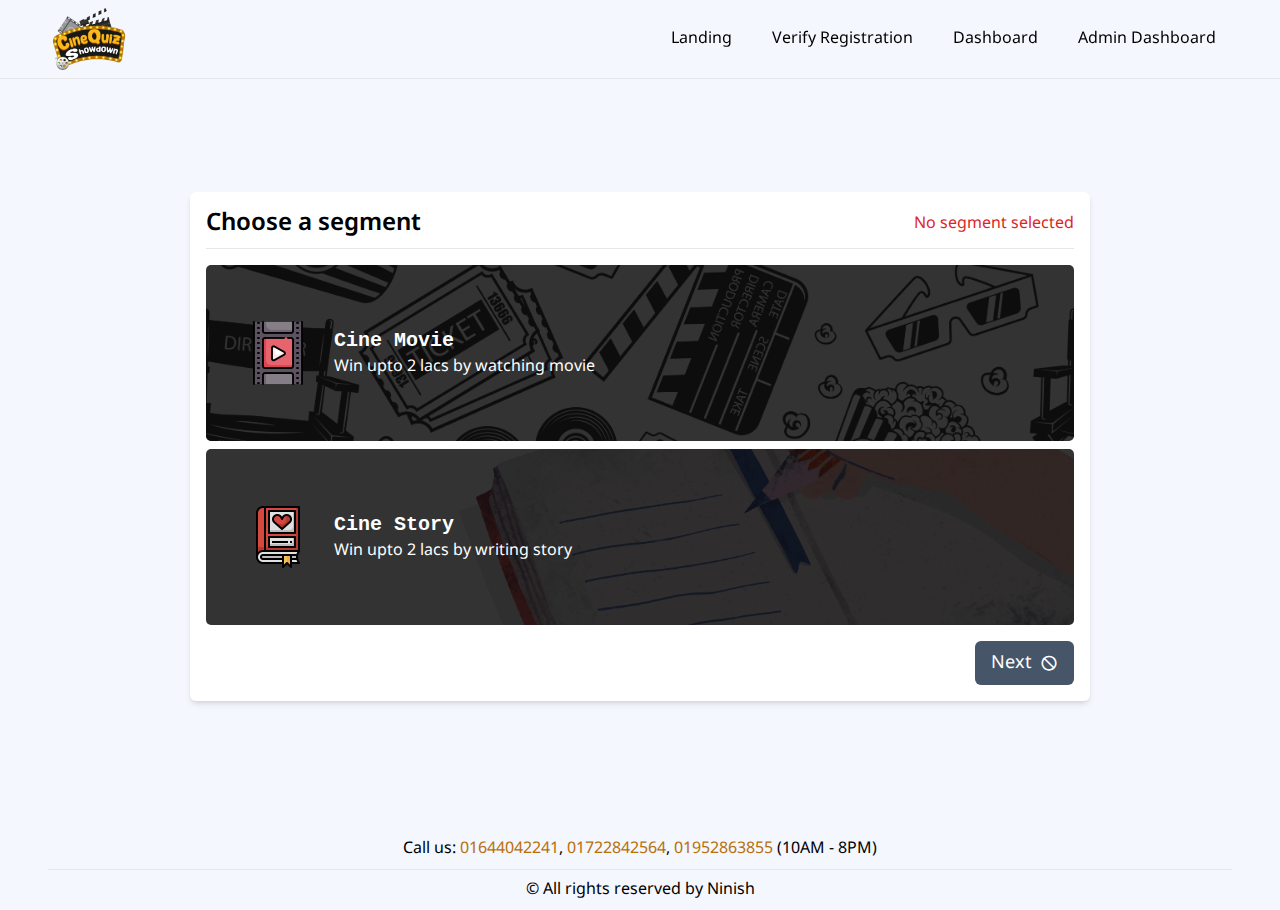
==== commit ffc1ff97: "v1.2 (Landing)" ====
--- a/index.html
+++ b/index.html
@@ -22,13 +22,16 @@
             </div>
             <!-- Brand Logo -->
 
-            <a href="/" class="logo">
+            <a href="./index.html" class="logo">
                 <img src="./img/logo.png" alt="Ninish Logo" />
             </a>
 
             <!-- Navigation Links For Desktop -->
             <nav class="hidden md:block desktopNavLinks">
                 <ul class="flex gap-2">
+                    <li>
+                        <a href="./landing.html">Landing</a>
+                    </li>
                     <li>
                         <a href="./vReg.html">Verify Registration</a>
                     </li>
@@ -46,9 +49,17 @@
     <!-- Navigation Links For Mobile -->
     <nav class="fixed h-full w-full top-16 bg-white hidden mobileNavLinks z-50 border-t">
         <ul class="containerNinish mx-auto px-2">
-            <li><a href="https://ninish.com">হোম</a></li>
-            <li>
-                <a href="https://ninish.com/mujibOlympiad23.php">মুজিব অলিম্পিয়াড ২০২৩</a>
+            <li>
+                <a href="./landing.html">Landing</a>
+            </li>
+            <li>
+                <a href="./vReg.html">Verify Registration</a>
+            </li>
+            <li>
+                <a href="./dashboard.html">Dashboard</a>
+            </li>
+            <li>
+                <a href="./admdashboard.html">Admin Dashboard</a>
             </li>
         </ul>
     </nav>
@@ -220,6 +231,7 @@
         crossorigin="anonymous" referrerpolicy="no-referrer"></script>
     <!-- Application JS -->
     <script src="./js/main.js"></script>
+    <script src="./js/nav.js"></script>
 </body>
 
 </html>--- a/css/input.css
+++ b/css/input.css
@@ -38,6 +38,45 @@
     @apply absolute h-full w-full top-0 left-0 grayscale transition-all
 }
 
+.card {
+    @apply bg-black text-white pt-10 pb-10 hover:pb-60 md:hover:pb-10 px-10 rounded-md cursor-pointer w-full relative overflow-hidden transition-all;
+}
+
+.card .cardImg {
+    @apply absolute h-full w-full top-0 left-0 grayscale transition-all
+}
+
+.card:hover .cardImg {
+    @apply grayscale-0
+}
+
+.card .cardDetails {
+    @apply py-6 px-4 backdrop-blur-sm bg-white/30 rounded-md transition-all font-mono shadow-md font-semibold;
+    @apply flex justify-between items-center
+}
+
+.card .cardDetails i {
+    @apply transition-all p-2 rounded-full bg-black/50 backdrop-blur-lg
+}
+
+.card:hover .cardDetails i {
+    @apply rotate-180 md:rotate-0 transition-all
+}
+
+.card-movies-mobile {
+    @apply absolute w-fit top-0 right-0 mt-44 backdrop-blur-lg bg-slate-800/80 rounded-s-md py-6 px-10 shadow-sm
+}
+
+.card-movies-mobile ul{
+    @apply grid gap-2 text-xs
+}
+
+.card-movies-mobile ul li{
+    @apply flex gap-4 items-center
+}
+
+
+
 .bundleCard.selected .bundleImgBox {
     @apply grayscale-0 transition-all
 }
--- a/css/output.css
+++ b/css/output.css
@@ -534,16 +534,40 @@
   --tw-backdrop-sepia:  ;
 }
 
+.\!visible {
+  visibility: visible !important;
+}
+
+.collapse {
+  visibility: collapse;
+}
+
 .fixed {
   position: fixed;
 }
 
+.absolute {
+  position: absolute;
+}
+
 .relative {
   position: relative;
 }
 
+.sticky {
+  position: sticky;
+}
+
 .top-16 {
   top: 4rem;
+}
+
+.top-20 {
+  top: 5rem;
+}
+
+.top-24 {
+  top: 6rem;
 }
 
 .z-10 {
@@ -559,6 +583,11 @@
   margin-right: auto;
 }
 
+.my-20 {
+  margin-top: 5rem;
+  margin-bottom: 5rem;
+}
+
 .my-4 {
   margin-top: 1rem;
   margin-bottom: 1rem;
@@ -569,10 +598,18 @@
   margin-bottom: 2rem;
 }
 
+.-mr-1 {
+  margin-right: -0.25rem;
+}
+
 .-mt-1 {
   margin-top: -0.25rem;
 }
 
+.mb-0 {
+  margin-bottom: 0px;
+}
+
 .mb-2 {
   margin-bottom: 0.5rem;
 }
@@ -585,10 +622,18 @@
   margin-bottom: 2rem;
 }
 
+.ml-auto {
+  margin-left: auto;
+}
+
 .mt-1 {
   margin-top: 0.25rem;
 }
 
+.mt-10 {
+  margin-top: 2.5rem;
+}
+
 .mt-2 {
   margin-top: 0.5rem;
 }
@@ -605,6 +650,10 @@
   margin-top: 2rem;
 }
 
+.mt-16 {
+  margin-top: 4rem;
+}
+
 .block {
   display: block;
 }
@@ -625,6 +674,14 @@
   display: none;
 }
 
+.h-5 {
+  height: 1.25rem;
+}
+
+.h-6 {
+  height: 1.5rem;
+}
+
 .h-full {
   height: 100%;
 }
@@ -633,8 +690,20 @@
   width: 5rem;
 }
 
+.w-28 {
+  width: 7rem;
+}
+
 .w-40 {
   width: 10rem;
+}
+
+.w-5 {
+  width: 1.25rem;
+}
+
+.w-6 {
+  width: 1.5rem;
 }
 
 .w-fit {
@@ -650,8 +719,29 @@
   max-width: 56rem;
 }
 
+.max-w-\[250px\] {
+  max-width: 250px;
+}
+
 .max-w-\[900px\] {
   max-width: 900px;
+}
+
+.max-w-lg {
+  max-width: 32rem;
+}
+
+.shrink-0 {
+  flex-shrink: 0;
+}
+
+.rotate-\[-180deg\] {
+  --tw-rotate: -180deg;
+  transform: translate(var(--tw-translate-x), var(--tw-translate-y)) rotate(var(--tw-rotate)) skewX(var(--tw-skew-x)) skewY(var(--tw-skew-y)) scaleX(var(--tw-scale-x)) scaleY(var(--tw-scale-y));
+}
+
+.transform {
+  transform: translate(var(--tw-translate-x), var(--tw-translate-y)) rotate(var(--tw-rotate)) skewX(var(--tw-skew-x)) skewY(var(--tw-skew-y)) scaleX(var(--tw-scale-x)) scaleY(var(--tw-scale-y));
 }
 
 @keyframes spin {
@@ -704,6 +794,10 @@
   justify-content: space-between;
 }
 
+.gap-1 {
+  gap: 0.25rem;
+}
+
 .gap-10 {
   gap: 2.5rem;
 }
@@ -720,10 +814,18 @@
   gap: 1.5rem;
 }
 
+.justify-self-center {
+  justify-self: center;
+}
+
 .overflow-x-auto {
   overflow-x: auto;
 }
 
+.rounded-2xl {
+  border-radius: 1rem;
+}
+
 .rounded-lg {
   border-radius: 0.5rem;
 }
@@ -732,8 +834,12 @@
   border-radius: 0.375rem;
 }
 
-.rounded-full {
-  border-radius: 9999px;
+.rounded-none {
+  border-radius: 0px;
+}
+
+.rounded-xl {
+  border-radius: 0.75rem;
 }
 
 .rounded-l-md {
@@ -750,6 +856,28 @@
   border-width: 1px;
 }
 
+.border-0 {
+  border-width: 0px;
+}
+
+.border-4 {
+  border-width: 4px;
+}
+
+.border-2 {
+  border-width: 2px;
+}
+
+.border-x-4 {
+  border-left-width: 4px;
+  border-right-width: 4px;
+}
+
+.border-y-4 {
+  border-top-width: 4px;
+  border-bottom-width: 4px;
+}
+
 .border-b {
   border-bottom-width: 1px;
 }
@@ -760,6 +888,24 @@
 
 .border-t {
   border-top-width: 1px;
+}
+
+.border-t-0 {
+  border-top-width: 0px;
+}
+
+.border-t-4 {
+  border-top-width: 4px;
+}
+
+.border-amber-400 {
+  --tw-border-opacity: 1;
+  border-color: rgb(251 191 36 / var(--tw-border-opacity));
+}
+
+.border-black {
+  --tw-border-opacity: 1;
+  border-color: rgb(0 0 0 / var(--tw-border-opacity));
 }
 
 .border-gray-300 {
@@ -767,16 +913,58 @@
   border-color: rgb(209 213 219 / var(--tw-border-opacity));
 }
 
+.border-neutral-200 {
+  --tw-border-opacity: 1;
+  border-color: rgb(229 229 229 / var(--tw-border-opacity));
+}
+
 .border-slate-300 {
   --tw-border-opacity: 1;
   border-color: rgb(203 213 225 / var(--tw-border-opacity));
 }
 
+.border-slate-400 {
+  --tw-border-opacity: 1;
+  border-color: rgb(148 163 184 / var(--tw-border-opacity));
+}
+
+.border-slate-800 {
+  --tw-border-opacity: 1;
+  border-color: rgb(30 41 59 / var(--tw-border-opacity));
+}
+
+.border-transparent {
+  border-color: transparent;
+}
+
+.bg-amber-50 {
+  --tw-bg-opacity: 1;
+  background-color: rgb(255 251 235 / var(--tw-bg-opacity));
+}
+
+.bg-black {
+  --tw-bg-opacity: 1;
+  background-color: rgb(0 0 0 / var(--tw-bg-opacity));
+}
+
+.bg-black\/50 {
+  background-color: rgb(0 0 0 / 0.5);
+}
+
+.bg-blue-400\/30 {
+  background-color: rgb(96 165 250 / 0.3);
+}
+
 .bg-gray-50 {
   --tw-bg-opacity: 1;
   background-color: rgb(249 250 251 / var(--tw-bg-opacity));
 }
 
+.bg-red-400 {
+  --tw-bg-opacity: 1;
+  background-color: rgb(248 113 113 / var(--tw-bg-opacity));
+}
+
 .bg-rose-200 {
   --tw-bg-opacity: 1;
   background-color: rgb(254 205 211 / var(--tw-bg-opacity));
@@ -802,6 +990,11 @@
   background-color: rgb(71 85 105 / var(--tw-bg-opacity));
 }
 
+.bg-slate-700 {
+  --tw-bg-opacity: 1;
+  background-color: rgb(51 65 85 / var(--tw-bg-opacity));
+}
+
 .bg-slate-800 {
   --tw-bg-opacity: 1;
   background-color: rgb(30 41 59 / var(--tw-bg-opacity));
@@ -817,9 +1010,46 @@
   background-color: rgb(255 255 255 / var(--tw-bg-opacity));
 }
 
-.bg-black {
-  --tw-bg-opacity: 1;
-  background-color: rgb(0 0 0 / var(--tw-bg-opacity));
+.bg-white\/30 {
+  background-color: rgb(255 255 255 / 0.3);
+}
+
+.bg-gradient-to-tr {
+  background-image: linear-gradient(to top right, var(--tw-gradient-stops));
+}
+
+.from-black {
+  --tw-gradient-from: #000 var(--tw-gradient-from-position);
+  --tw-gradient-to: rgb(0 0 0 / 0) var(--tw-gradient-to-position);
+  --tw-gradient-stops: var(--tw-gradient-from), var(--tw-gradient-to);
+}
+
+.from-slate-800 {
+  --tw-gradient-from: #1e293b var(--tw-gradient-from-position);
+  --tw-gradient-to: rgb(30 41 59 / 0) var(--tw-gradient-to-position);
+  --tw-gradient-stops: var(--tw-gradient-from), var(--tw-gradient-to);
+}
+
+.from-slate-950 {
+  --tw-gradient-from: #020617 var(--tw-gradient-from-position);
+  --tw-gradient-to: rgb(2 6 23 / 0) var(--tw-gradient-to-position);
+  --tw-gradient-stops: var(--tw-gradient-from), var(--tw-gradient-to);
+}
+
+.to-amber-700 {
+  --tw-gradient-to: #b45309 var(--tw-gradient-to-position);
+}
+
+.to-black {
+  --tw-gradient-to: #000 var(--tw-gradient-to-position);
+}
+
+.to-slate-950 {
+  --tw-gradient-to: #020617 var(--tw-gradient-to-position);
+}
+
+.fill-\[\#336dec\] {
+  fill: #336dec;
 }
 
 .p-2 {
@@ -828,6 +1058,11 @@
 
 .p-4 {
   padding: 1rem;
+}
+
+.px-16 {
+  padding-left: 4rem;
+  padding-right: 4rem;
 }
 
 .px-2 {
@@ -840,6 +1075,11 @@
   padding-right: 1rem;
 }
 
+.px-5 {
+  padding-left: 1.25rem;
+  padding-right: 1.25rem;
+}
+
 .px-6 {
   padding-left: 1.5rem;
   padding-right: 1.5rem;
@@ -865,6 +1105,16 @@
   padding-bottom: 0.5rem;
 }
 
+.py-20 {
+  padding-top: 5rem;
+  padding-bottom: 5rem;
+}
+
+.py-24 {
+  padding-top: 6rem;
+  padding-bottom: 6rem;
+}
+
 .py-3 {
   padding-top: 0.75rem;
   padding-bottom: 0.75rem;
@@ -880,20 +1130,24 @@
   padding-bottom: 1rem;
 }
 
+.py-6 {
+  padding-top: 1.5rem;
+  padding-bottom: 1.5rem;
+}
+
 .py-8 {
   padding-top: 2rem;
   padding-bottom: 2rem;
 }
 
-.py-0 {
-  padding-top: 0px;
-  padding-bottom: 0px;
-}
-
 .pb-10 {
   padding-bottom: 2.5rem;
 }
 
+.pb-12 {
+  padding-bottom: 3rem;
+}
+
 .pb-2 {
   padding-bottom: 0.5rem;
 }
@@ -918,22 +1172,26 @@
   padding-top: 4rem;
 }
 
+.pt-2 {
+  padding-top: 0.5rem;
+}
+
 .pt-20 {
   padding-top: 5rem;
 }
 
-.pt-5 {
-  padding-top: 1.25rem;
+.pt-4 {
+  padding-top: 1rem;
+}
+
+.pt-40 {
+  padding-top: 10rem;
 }
 
 .pt-8 {
   padding-top: 2rem;
 }
 
-.pt-80 {
-  padding-top: 20rem;
-}
-
 .text-left {
   text-align: left;
 }
@@ -942,8 +1200,16 @@
   text-align: center;
 }
 
+.text-start {
+  text-align: start;
+}
+
 .font-mono {
   font-family: ui-monospace, SFMono-Regular, Menlo, Monaco, Consolas, "Liberation Mono", "Courier New", monospace;
+}
+
+.font-serif {
+  font-family: ui-serif, Georgia, Cambria, "Times New Roman", Times, serif;
 }
 
 .text-2xl {
@@ -961,6 +1227,16 @@
   line-height: 2.5rem;
 }
 
+.text-5xl {
+  font-size: 3rem;
+  line-height: 1;
+}
+
+.text-base {
+  font-size: 1rem;
+  line-height: 1.5rem;
+}
+
 .text-lg {
   font-size: 1.125rem;
   line-height: 1.75rem;
@@ -988,11 +1264,24 @@
   text-transform: uppercase;
 }
 
+.leading-7 {
+  line-height: 1.75rem;
+}
+
+.tracking-widest {
+  letter-spacing: 0.1em;
+}
+
 .text-amber-500 {
   --tw-text-opacity: 1;
   color: rgb(245 158 11 / var(--tw-text-opacity));
 }
 
+.text-amber-600 {
+  --tw-text-opacity: 1;
+  color: rgb(217 119 6 / var(--tw-text-opacity));
+}
+
 .text-black {
   --tw-text-opacity: 1;
   color: rgb(0 0 0 / var(--tw-text-opacity));
@@ -1018,6 +1307,11 @@
   color: rgb(34 197 94 / var(--tw-text-opacity));
 }
 
+.text-neutral-800 {
+  --tw-text-opacity: 1;
+  color: rgb(38 38 38 / var(--tw-text-opacity));
+}
+
 .text-red-600 {
   --tw-text-opacity: 1;
   color: rgb(220 38 38 / var(--tw-text-opacity));
@@ -1026,6 +1320,11 @@
 .text-slate-200 {
   --tw-text-opacity: 1;
   color: rgb(226 232 240 / var(--tw-text-opacity));
+}
+
+.text-slate-400 {
+  --tw-text-opacity: 1;
+  color: rgb(148 163 184 / var(--tw-text-opacity));
 }
 
 .text-slate-600 {
@@ -1064,6 +1363,62 @@
 
 .filter {
   filter: var(--tw-blur) var(--tw-brightness) var(--tw-contrast) var(--tw-grayscale) var(--tw-hue-rotate) var(--tw-invert) var(--tw-saturate) var(--tw-sepia) var(--tw-drop-shadow);
+}
+
+.backdrop-blur-0 {
+  --tw-backdrop-blur: blur(0);
+  -webkit-backdrop-filter: var(--tw-backdrop-blur) var(--tw-backdrop-brightness) var(--tw-backdrop-contrast) var(--tw-backdrop-grayscale) var(--tw-backdrop-hue-rotate) var(--tw-backdrop-invert) var(--tw-backdrop-opacity) var(--tw-backdrop-saturate) var(--tw-backdrop-sepia);
+          backdrop-filter: var(--tw-backdrop-blur) var(--tw-backdrop-brightness) var(--tw-backdrop-contrast) var(--tw-backdrop-grayscale) var(--tw-backdrop-hue-rotate) var(--tw-backdrop-invert) var(--tw-backdrop-opacity) var(--tw-backdrop-saturate) var(--tw-backdrop-sepia);
+}
+
+.backdrop-blur-lg {
+  --tw-backdrop-blur: blur(16px);
+  -webkit-backdrop-filter: var(--tw-backdrop-blur) var(--tw-backdrop-brightness) var(--tw-backdrop-contrast) var(--tw-backdrop-grayscale) var(--tw-backdrop-hue-rotate) var(--tw-backdrop-invert) var(--tw-backdrop-opacity) var(--tw-backdrop-saturate) var(--tw-backdrop-sepia);
+          backdrop-filter: var(--tw-backdrop-blur) var(--tw-backdrop-brightness) var(--tw-backdrop-contrast) var(--tw-backdrop-grayscale) var(--tw-backdrop-hue-rotate) var(--tw-backdrop-invert) var(--tw-backdrop-opacity) var(--tw-backdrop-saturate) var(--tw-backdrop-sepia);
+}
+
+.backdrop-blur-md {
+  --tw-backdrop-blur: blur(12px);
+  -webkit-backdrop-filter: var(--tw-backdrop-blur) var(--tw-backdrop-brightness) var(--tw-backdrop-contrast) var(--tw-backdrop-grayscale) var(--tw-backdrop-hue-rotate) var(--tw-backdrop-invert) var(--tw-backdrop-opacity) var(--tw-backdrop-saturate) var(--tw-backdrop-sepia);
+          backdrop-filter: var(--tw-backdrop-blur) var(--tw-backdrop-brightness) var(--tw-backdrop-contrast) var(--tw-backdrop-grayscale) var(--tw-backdrop-hue-rotate) var(--tw-backdrop-invert) var(--tw-backdrop-opacity) var(--tw-backdrop-saturate) var(--tw-backdrop-sepia);
+}
+
+.backdrop-blur-sm {
+  --tw-backdrop-blur: blur(4px);
+  -webkit-backdrop-filter: var(--tw-backdrop-blur) var(--tw-backdrop-brightness) var(--tw-backdrop-contrast) var(--tw-backdrop-grayscale) var(--tw-backdrop-hue-rotate) var(--tw-backdrop-invert) var(--tw-backdrop-opacity) var(--tw-backdrop-saturate) var(--tw-backdrop-sepia);
+          backdrop-filter: var(--tw-backdrop-blur) var(--tw-backdrop-brightness) var(--tw-backdrop-contrast) var(--tw-backdrop-grayscale) var(--tw-backdrop-hue-rotate) var(--tw-backdrop-invert) var(--tw-backdrop-opacity) var(--tw-backdrop-saturate) var(--tw-backdrop-sepia);
+}
+
+.transition {
+  transition-property: color, background-color, border-color, text-decoration-color, fill, stroke, opacity, box-shadow, transform, filter, -webkit-backdrop-filter;
+  transition-property: color, background-color, border-color, text-decoration-color, fill, stroke, opacity, box-shadow, transform, filter, backdrop-filter;
+  transition-property: color, background-color, border-color, text-decoration-color, fill, stroke, opacity, box-shadow, transform, filter, backdrop-filter, -webkit-backdrop-filter;
+  transition-timing-function: cubic-bezier(0.4, 0, 0.2, 1);
+  transition-duration: 150ms;
+}
+
+.transition-all {
+  transition-property: all;
+  transition-timing-function: cubic-bezier(0.4, 0, 0.2, 1);
+  transition-duration: 150ms;
+}
+
+.transition-transform {
+  transition-property: transform;
+  transition-timing-function: cubic-bezier(0.4, 0, 0.2, 1);
+  transition-duration: 150ms;
+}
+
+.duration-200 {
+  transition-duration: 200ms;
+}
+
+.ease-in-out {
+  transition-timing-function: cubic-bezier(0.4, 0, 0.2, 1);
+}
+
+.\[overflow-anchor\:none\] {
+  overflow-anchor: none;
 }
 
 .segment {
@@ -1180,6 +1535,138 @@
   transition-property: all;
   transition-timing-function: cubic-bezier(0.4, 0, 0.2, 1);
   transition-duration: 150ms;
+}
+
+.card {
+  position: relative;
+  width: 100%;
+  cursor: pointer;
+  overflow: hidden;
+  border-radius: 0.375rem;
+  --tw-bg-opacity: 1;
+  background-color: rgb(0 0 0 / var(--tw-bg-opacity));
+  padding-left: 2.5rem;
+  padding-right: 2.5rem;
+  padding-top: 2.5rem;
+  padding-bottom: 2.5rem;
+  --tw-text-opacity: 1;
+  color: rgb(255 255 255 / var(--tw-text-opacity));
+  transition-property: all;
+  transition-timing-function: cubic-bezier(0.4, 0, 0.2, 1);
+  transition-duration: 150ms;
+}
+
+.card:hover {
+  padding-bottom: 15rem;
+}
+
+@media (min-width: 768px) {
+  .card:hover {
+    padding-bottom: 2.5rem;
+  }
+}
+
+.card .cardImg {
+  position: absolute;
+  top: 0px;
+  left: 0px;
+  height: 100%;
+  width: 100%;
+  --tw-grayscale: grayscale(100%);
+  filter: var(--tw-blur) var(--tw-brightness) var(--tw-contrast) var(--tw-grayscale) var(--tw-hue-rotate) var(--tw-invert) var(--tw-saturate) var(--tw-sepia) var(--tw-drop-shadow);
+  transition-property: all;
+  transition-timing-function: cubic-bezier(0.4, 0, 0.2, 1);
+  transition-duration: 150ms;
+}
+
+.card:hover .cardImg {
+  --tw-grayscale: grayscale(0);
+  filter: var(--tw-blur) var(--tw-brightness) var(--tw-contrast) var(--tw-grayscale) var(--tw-hue-rotate) var(--tw-invert) var(--tw-saturate) var(--tw-sepia) var(--tw-drop-shadow);
+}
+
+.card .cardDetails {
+  border-radius: 0.375rem;
+  background-color: rgb(255 255 255 / 0.3);
+  padding-top: 1.5rem;
+  padding-bottom: 1.5rem;
+  padding-left: 1rem;
+  padding-right: 1rem;
+  font-family: ui-monospace, SFMono-Regular, Menlo, Monaco, Consolas, "Liberation Mono", "Courier New", monospace;
+  font-weight: 600;
+  --tw-shadow: 0 4px 6px -1px rgb(0 0 0 / 0.1), 0 2px 4px -2px rgb(0 0 0 / 0.1);
+  --tw-shadow-colored: 0 4px 6px -1px var(--tw-shadow-color), 0 2px 4px -2px var(--tw-shadow-color);
+  box-shadow: var(--tw-ring-offset-shadow, 0 0 #0000), var(--tw-ring-shadow, 0 0 #0000), var(--tw-shadow);
+  --tw-backdrop-blur: blur(4px);
+  -webkit-backdrop-filter: var(--tw-backdrop-blur) var(--tw-backdrop-brightness) var(--tw-backdrop-contrast) var(--tw-backdrop-grayscale) var(--tw-backdrop-hue-rotate) var(--tw-backdrop-invert) var(--tw-backdrop-opacity) var(--tw-backdrop-saturate) var(--tw-backdrop-sepia);
+          backdrop-filter: var(--tw-backdrop-blur) var(--tw-backdrop-brightness) var(--tw-backdrop-contrast) var(--tw-backdrop-grayscale) var(--tw-backdrop-hue-rotate) var(--tw-backdrop-invert) var(--tw-backdrop-opacity) var(--tw-backdrop-saturate) var(--tw-backdrop-sepia);
+  transition-property: all;
+  transition-timing-function: cubic-bezier(0.4, 0, 0.2, 1);
+  transition-duration: 150ms;
+  display: flex;
+  align-items: center;
+  justify-content: space-between;
+}
+
+.card .cardDetails i {
+  border-radius: 9999px;
+  background-color: rgb(0 0 0 / 0.5);
+  padding: 0.5rem;
+  --tw-backdrop-blur: blur(16px);
+  -webkit-backdrop-filter: var(--tw-backdrop-blur) var(--tw-backdrop-brightness) var(--tw-backdrop-contrast) var(--tw-backdrop-grayscale) var(--tw-backdrop-hue-rotate) var(--tw-backdrop-invert) var(--tw-backdrop-opacity) var(--tw-backdrop-saturate) var(--tw-backdrop-sepia);
+          backdrop-filter: var(--tw-backdrop-blur) var(--tw-backdrop-brightness) var(--tw-backdrop-contrast) var(--tw-backdrop-grayscale) var(--tw-backdrop-hue-rotate) var(--tw-backdrop-invert) var(--tw-backdrop-opacity) var(--tw-backdrop-saturate) var(--tw-backdrop-sepia);
+  transition-property: all;
+  transition-timing-function: cubic-bezier(0.4, 0, 0.2, 1);
+  transition-duration: 150ms;
+}
+
+.card:hover .cardDetails i {
+  --tw-rotate: 180deg;
+  transform: translate(var(--tw-translate-x), var(--tw-translate-y)) rotate(var(--tw-rotate)) skewX(var(--tw-skew-x)) skewY(var(--tw-skew-y)) scaleX(var(--tw-scale-x)) scaleY(var(--tw-scale-y));
+  transition-property: all;
+  transition-timing-function: cubic-bezier(0.4, 0, 0.2, 1);
+  transition-duration: 150ms;
+}
+
+@media (min-width: 768px) {
+  .card:hover .cardDetails i {
+    --tw-rotate: 0deg;
+    transform: translate(var(--tw-translate-x), var(--tw-translate-y)) rotate(var(--tw-rotate)) skewX(var(--tw-skew-x)) skewY(var(--tw-skew-y)) scaleX(var(--tw-scale-x)) scaleY(var(--tw-scale-y));
+  }
+}
+
+.card-movies-mobile {
+  position: absolute;
+  top: 0px;
+  right: 0px;
+  margin-top: 11rem;
+  width: -moz-fit-content;
+  width: fit-content;
+  border-start-start-radius: 0.375rem;
+  border-end-start-radius: 0.375rem;
+  background-color: rgb(30 41 59 / 0.8);
+  padding-top: 1.5rem;
+  padding-bottom: 1.5rem;
+  padding-left: 2.5rem;
+  padding-right: 2.5rem;
+  --tw-shadow: 0 1px 2px 0 rgb(0 0 0 / 0.05);
+  --tw-shadow-colored: 0 1px 2px 0 var(--tw-shadow-color);
+  box-shadow: var(--tw-ring-offset-shadow, 0 0 #0000), var(--tw-ring-shadow, 0 0 #0000), var(--tw-shadow);
+  --tw-backdrop-blur: blur(16px);
+  -webkit-backdrop-filter: var(--tw-backdrop-blur) var(--tw-backdrop-brightness) var(--tw-backdrop-contrast) var(--tw-backdrop-grayscale) var(--tw-backdrop-hue-rotate) var(--tw-backdrop-invert) var(--tw-backdrop-opacity) var(--tw-backdrop-saturate) var(--tw-backdrop-sepia);
+          backdrop-filter: var(--tw-backdrop-blur) var(--tw-backdrop-brightness) var(--tw-backdrop-contrast) var(--tw-backdrop-grayscale) var(--tw-backdrop-hue-rotate) var(--tw-backdrop-invert) var(--tw-backdrop-opacity) var(--tw-backdrop-saturate) var(--tw-backdrop-sepia);
+}
+
+.card-movies-mobile ul {
+  display: grid;
+  gap: 0.5rem;
+  font-size: 0.75rem;
+  line-height: 1rem;
+}
+
+.card-movies-mobile ul li {
+  display: flex;
+  align-items: center;
+  gap: 1rem;
 }
 
 .bundleCard.selected .bundleImgBox {
@@ -1282,9 +1769,98 @@
   color: rgb(0 0 0 / var(--tw-text-opacity));
 }
 
+.hover\:z-\[2\]:hover {
+  z-index: 2;
+}
+
+.hover\:border-amber-400:hover {
+  --tw-border-opacity: 1;
+  border-color: rgb(251 191 36 / var(--tw-border-opacity));
+}
+
+.hover\:bg-amber-700\/30:hover {
+  background-color: rgb(180 83 9 / 0.3);
+}
+
+.hover\:bg-slate-200:hover {
+  --tw-bg-opacity: 1;
+  background-color: rgb(226 232 240 / var(--tw-bg-opacity));
+}
+
+.hover\:bg-slate-800:hover {
+  --tw-bg-opacity: 1;
+  background-color: rgb(30 41 59 / var(--tw-bg-opacity));
+}
+
+.hover\:bg-white:hover {
+  --tw-bg-opacity: 1;
+  background-color: rgb(255 255 255 / var(--tw-bg-opacity));
+}
+
+.hover\:text-black:hover {
+  --tw-text-opacity: 1;
+  color: rgb(0 0 0 / var(--tw-text-opacity));
+}
+
+.hover\:text-white:hover {
+  --tw-text-opacity: 1;
+  color: rgb(255 255 255 / var(--tw-text-opacity));
+}
+
+.focus\:z-\[3\]:focus {
+  z-index: 3;
+}
+
+.focus\:outline-none:focus {
+  outline: 2px solid transparent;
+  outline-offset: 2px;
+}
+
+.group[data-te-collapse-collapsed] .group-\[\[data-te-collapse-collapsed\]\]\:mr-0 {
+  margin-right: 0px;
+}
+
+.group[data-te-collapse-collapsed] .group-\[\[data-te-collapse-collapsed\]\]\:rotate-0 {
+  --tw-rotate: 0deg;
+  transform: translate(var(--tw-translate-x), var(--tw-translate-y)) rotate(var(--tw-rotate)) skewX(var(--tw-skew-x)) skewY(var(--tw-skew-y)) scaleX(var(--tw-scale-x)) scaleY(var(--tw-scale-y));
+}
+
+.group[data-te-collapse-collapsed] .group-\[\[data-te-collapse-collapsed\]\]\:fill-\[\#212529\] {
+  fill: #212529;
+}
+
+@media (prefers-reduced-motion: reduce) {
+  .motion-reduce\:transition-none {
+    transition-property: none;
+  }
+}
+
+:is(.dark .dark\:border-neutral-600) {
+  --tw-border-opacity: 1;
+  border-color: rgb(82 82 82 / var(--tw-border-opacity));
+}
+
+:is(.dark .dark\:bg-neutral-800) {
+  --tw-bg-opacity: 1;
+  background-color: rgb(38 38 38 / var(--tw-bg-opacity));
+}
+
+:is(.dark .dark\:fill-blue-300) {
+  fill: #93c5fd;
+}
+
 :is(.dark .dark\:text-gray-400) {
   --tw-text-opacity: 1;
   color: rgb(156 163 175 / var(--tw-text-opacity));
+}
+
+:is(.dark .dark\:text-white) {
+  --tw-text-opacity: 1;
+  color: rgb(255 255 255 / var(--tw-text-opacity));
+}
+
+:is(.dark .group[data-te-collapse-collapsed] .dark\:group-\[\[data-te-collapse-collapsed\]\]\:fill-white) {
+  fill: #fff;
 }
 
 @media (min-width: 640px) {
@@ -1309,12 +1885,61 @@
     padding-right: 2.5rem;
   }
 
+  .sm\:px-8 {
+    padding-left: 2rem;
+    padding-right: 2rem;
+  }
+
+  .sm\:px-6 {
+    padding-left: 1.5rem;
+    padding-right: 1.5rem;
+  }
+
+  .sm\:py-3 {
+    padding-top: 0.75rem;
+    padding-bottom: 0.75rem;
+  }
+
+  .sm\:px-16 {
+    padding-left: 4rem;
+    padding-right: 4rem;
+  }
+
   .sm\:text-start {
     text-align: start;
   }
+
+  .sm\:text-5xl {
+    font-size: 3rem;
+    line-height: 1;
+  }
+
+  .sm\:text-2xl {
+    font-size: 1.5rem;
+    line-height: 2rem;
+  }
+
+  .sm\:text-3xl {
+    font-size: 1.875rem;
+    line-height: 2.25rem;
+  }
+
+  .sm\:text-xl {
+    font-size: 1.25rem;
+    line-height: 1.75rem;
+  }
+
+  .sm\:uppercase {
+    text-transform: uppercase;
+  }
 }
 
 @media (min-width: 768px) {
+  .md\:mx-0 {
+    margin-left: 0px;
+    margin-right: 0px;
+  }
+
   .md\:mt-0 {
     margin-top: 0px;
   }
@@ -1327,6 +1952,10 @@
     display: none;
   }
 
+  .md\:grid-cols-2 {
+    grid-template-columns: repeat(2, minmax(0, 1fr));
+  }
+
   .md\:grid-cols-3 {
     grid-template-columns: repeat(3, minmax(0, 1fr));
   }
@@ -1343,13 +1972,114 @@
     justify-content: flex-start;
   }
 
+  .md\:justify-self-start {
+    justify-self: start;
+  }
+
+  .md\:border-0 {
+    border-width: 0px;
+  }
+
+  .md\:border-none {
+    border-style: none;
+  }
+
+  .md\:py-0 {
+    padding-top: 0px;
+    padding-bottom: 0px;
+  }
+
+  .md\:pt-8 {
+    padding-top: 2rem;
+  }
+
   .md\:text-start {
     text-align: start;
   }
+
+  .md\:text-3xl {
+    font-size: 1.875rem;
+    line-height: 2.25rem;
+  }
 }
 
 @media (min-width: 1024px) {
+  .lg\:mx-0 {
+    margin-left: 0px;
+    margin-right: 0px;
+  }
+
+  .lg\:mt-0 {
+    margin-top: 0px;
+  }
+
+  .lg\:flex {
+    display: flex;
+  }
+
   .lg\:grid-cols-3 {
     grid-template-columns: repeat(3, minmax(0, 1fr));
   }
+
+  .lg\:flex-row {
+    flex-direction: row;
+  }
+
+  .lg\:px-6 {
+    padding-left: 1.5rem;
+    padding-right: 1.5rem;
+  }
+
+  .lg\:px-8 {
+    padding-left: 2rem;
+    padding-right: 2rem;
+  }
+
+  .lg\:py-0 {
+    padding-top: 0px;
+    padding-bottom: 0px;
+  }
+
+  .lg\:py-6 {
+    padding-top: 1.5rem;
+    padding-bottom: 1.5rem;
+  }
+
+  .lg\:pt-0 {
+    padding-top: 0px;
+  }
+
+  .lg\:text-start {
+    text-align: start;
+  }
+
+  .lg\:text-6xl {
+    font-size: 3.75rem;
+    line-height: 1;
+  }
+}
+
+@media (min-width: 1280px) {
+  .xl\:text-5xl {
+    font-size: 3rem;
+    line-height: 1;
+  }
+}
+
+.\[\&\:not\(\[data-te-collapse-collapsed\]\)\]\:bg-white:not([data-te-collapse-collapsed]) {
+  --tw-bg-opacity: 1;
+  background-color: rgb(255 255 255 / var(--tw-bg-opacity));
+}
+
+.\[\&\:not\(\[data-te-collapse-collapsed\]\)\]\:\[box-shadow\:inset_0_-1px_0_rgba\(229\2c 231\2c 235\)\]:not([data-te-collapse-collapsed]) {
+  box-shadow: inset 0 -1px 0 rgba(229,231,235);
+}
+
+:is(.dark .dark\:\[\&\:not\(\[data-te-collapse-collapsed\]\)\]\:bg-neutral-800:not([data-te-collapse-collapsed])) {
+  --tw-bg-opacity: 1;
+  background-color: rgb(38 38 38 / var(--tw-bg-opacity));
+}
+
+:is(.dark .dark\:\[\&\:not\(\[data-te-collapse-collapsed\]\)\]\:\[box-shadow\:inset_0_-1px_0_rgba\(75\2c 85\2c 99\)\]:not([data-te-collapse-collapsed])) {
+  box-shadow: inset 0 -1px 0 rgba(75,85,99);
 }--- a/css/style.css
+++ b/css/style.css
@@ -5,6 +5,10 @@
     --secondary-color: #2e1065;
     --border-color: #e5e7eb;
     --bg-color: #F4F7FD;
+}
+
+html{
+    scroll-behavior: smooth;
 }
 
 body {
@@ -40,10 +44,6 @@
     justify-content: center;
 }
 
-header {
-    background: white;
-}
-
 nav i {
     font-size: 1.5rem;
 }
@@ -94,6 +94,11 @@
     transform: translateX(-20%);
 }
 
+.mobileNavLinks {
+    top: 70px;
+    width: 100%;
+}
+
 .mobileNavLinks ul {
     width: 100%;
 }
@@ -129,6 +134,7 @@
 
 img {
     width: 100%;
+    /* height: 100%; */
     object-fit: cover;
 }
 
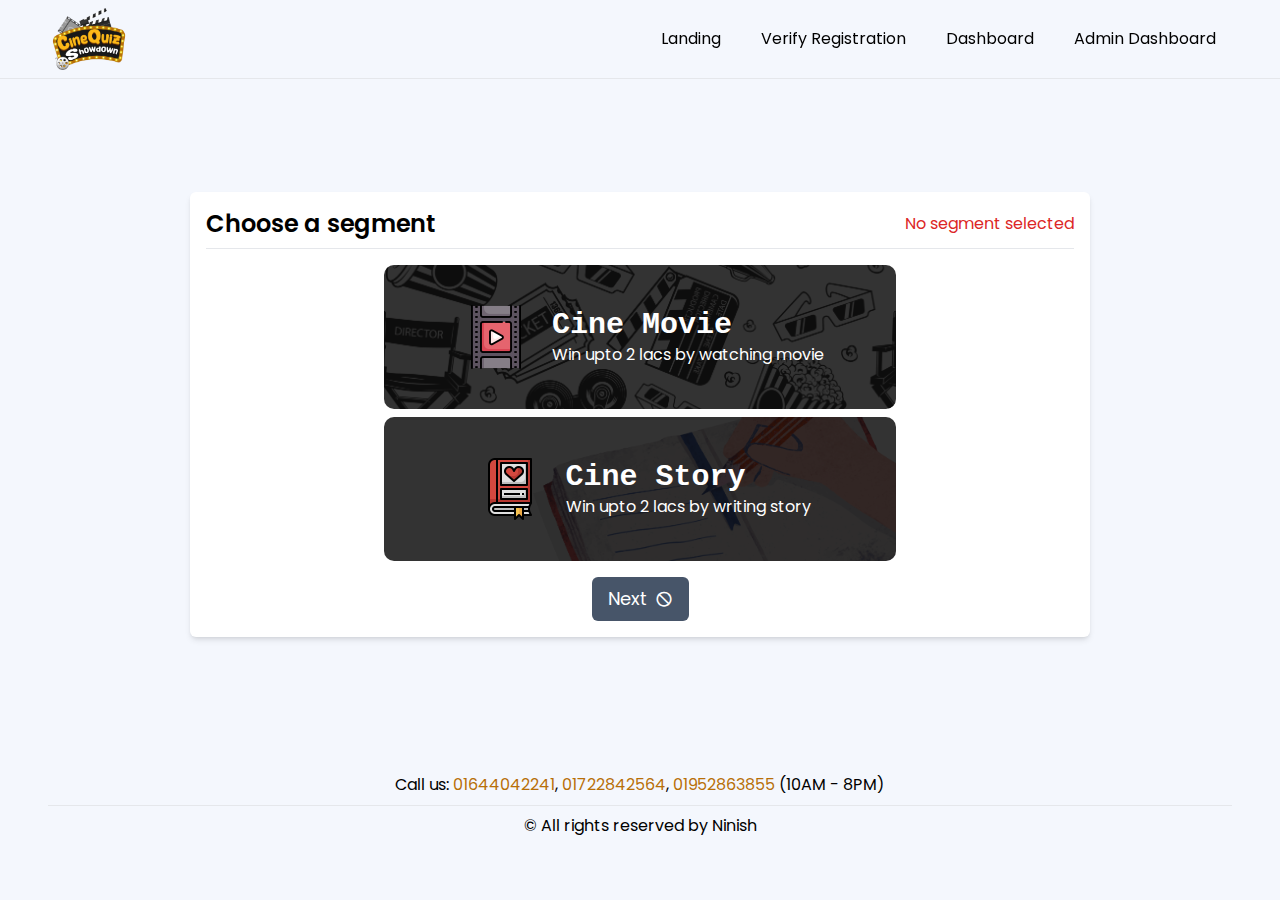
==== commit 919bec69: "v1.3.1 (Revision)" ====
--- a/index.html
+++ b/index.html
@@ -90,27 +90,27 @@
                             <div class="step step-1 active">
                                 <div class="stepsBody grid gap-2">
                                     <!-- cineMovie Segment card -->
-                                    <div class="segment cineMovie flex gap-4 items-center" data-category="cineMovie">
+                                    <div class="segment cineMovie flex gap-4 items-center justify-center max-w-lg w-full mx-auto" data-category="cineMovie">
                                         <div class="segmentImgBox w-20 p-2 z-10">
                                             <img src="./img/film-reel.png" alt="">
                                         </div>
                                         <div class="details text-white z-10">
-                                            <h3 class="text-xl font-semibold font-mono">Cine Movie</h3>
+                                            <h3 class="text-3xl font-semibold font-mono">Cine Movie</h3>
                                             <p>Win upto 2 lacs by watching movie</p>
                                         </div>
                                     </div>
                                     <!-- cineStory Segment card -->
-                                    <div class="segment cineStory flex gap-4 items-center" data-category="cineStory">
+                                    <div class="segment cineStory flex gap-4 items-center justify-center max-w-lg w-full mx-auto" data-category="cineStory">
                                         <div class="segmentImgBox w-20 p-2 z-10">
                                             <img src="./img/book.png" alt="">
                                         </div>
                                         <div class="details text-white z-10">
-                                            <h3 class="text-xl font-semibold font-mono z-10">Cine Story</h3>
+                                            <h3 class="text-3xl font-semibold font-mono z-10">Cine Story</h3>
                                             <p>Win upto 2 lacs by writing story</p>
                                         </div>
                                     </div>
                                 </div>
-                                <div class="stepFooter flex justify-end">
+                                <div class="stepFooter flex justify-center">
                                     <button type="button" class="btn" id="step-1-next-btn" disabled>
                                         Next <i class='bx bx-block'></i>
                                     </button>
@@ -134,7 +134,7 @@
                                         </div>
                                     </div>
                                 </div>
-                                <div class="stepFooter flex justify-end gap-2">
+                                <div class="stepFooter flex justify-center gap-2">
                                     <button type="button" class="btn" id="step-2-prev-btn">
                                         <i class='bx bx-left-arrow-alt'></i> Previous
                                     </button>
@@ -178,24 +178,34 @@
                                 </div>
                             </div>
                             <div class="step step-4">
-                                <div class="stepsBody phoneInputContainer grid gap-2 my-4 py-4">
-                                    <label for="phone" class="font-semibold">Enter Your Number</label>
-                                    <!-- Input -->
-                                    <div class="flex mt-2">
-                                        <div
-                                            class="flex items-center px-2 bg-slate-800 border border-r-0 border-slate-300 rounded-l-md">
-                                            <span class="mt-1 text-slate-200">
-                                                +88
-                                            </span>
+                                <div class="stepsBody grid gap-2 my-4 py-4">
+                                    <p class="text-white text-center font-semibold bg-red-700 py-2 rounded-md">The Number Provided is already in use. Try another one.</p>
+                                    <div>
+                                      <label for="phone" class="font-semibold">Enter Your Number</label>
+                                      <!-- Input -->
+                                      <div class="flex mt-2">
+                                        <div class="flex items-center px-2 bg-slate-800 border border-r-0 border-slate-300 rounded-l-md">
+                                          <span class="mt-1 text-slate-200"> +88 </span>
                                         </div>
                                         <!-- Input Container -->
                                         <div class="w-full">
-                                            <input type="number" id="phone" name="phone" placeholder="01XXXXXXXXX"
-                                                class="py-1 rounded-r-md bg-slate-50 border border-gray-300 px-2 text-lg w-full "
-                                                required>
-                                        </div>
-                                    </div>
-                                </div>
+                                          <input type="number" id="phone" name="phone" placeholder="01XXXXXXXXX"
+                                            class="py-1 rounded-r-md bg-slate-50 border border-gray-300 px-2 text-lg w-full" required />
+                                        </div>
+                                      </div>
+                                    </div>
+                                    <div class="mt-4">
+                                      <label for="dob" class="font-semibold">Enter Your Birth Date</label>
+                                      <!-- Input -->
+                                      <div>
+                                        <!-- Input Container -->
+                                        <div class="w-full">
+                                          <input type="date" id="dob" name="dob"
+                                            class="py-1 rounded-md bg-slate-50 border border-gray-300 px-2 text-lg w-full" required />
+                                        </div>
+                                      </div>
+                                    </div>
+                                  </div>
                                 <div class="stepFooter flex justify-end gap-2">
                                     <button type="button" class="btn" id="step-4-prev-btn">
                                         <i class='bx bx-left-arrow-alt'></i> Previous
--- a/css/input.css
+++ b/css/input.css
@@ -3,7 +3,7 @@
 @tailwind utilities;
 
 .segment{
-    @apply text-white px-8 py-12 rounded-md cursor-pointer  transition-all
+    @apply text-white px-8 py-8 rounded-2xl cursor-pointer transition-all
 }
 
 .segment:hover .segmentImgBox{
@@ -27,7 +27,7 @@
 }
 
 .movie-card .details {
-    @apply p-4 backdrop-blur-lg bg-white/30 rounded-md transition-all
+    @apply px-12 py-8 text-2xl backdrop-blur-lg bg-white/30 rounded-md transition-all
 }
 
 .bundleCard {
@@ -37,44 +37,6 @@
 .bundleCard .bundleImgBox {
     @apply absolute h-full w-full top-0 left-0 grayscale transition-all
 }
-
-.card {
-    @apply bg-black text-white pt-10 pb-10 hover:pb-60 md:hover:pb-10 px-10 rounded-md cursor-pointer w-full relative overflow-hidden transition-all;
-}
-
-.card .cardImg {
-    @apply absolute h-full w-full top-0 left-0 grayscale transition-all
-}
-
-.card:hover .cardImg {
-    @apply grayscale-0
-}
-
-.card .cardDetails {
-    @apply py-6 px-4 backdrop-blur-sm bg-white/30 rounded-md transition-all font-mono shadow-md font-semibold;
-    @apply flex justify-between items-center
-}
-
-.card .cardDetails i {
-    @apply transition-all p-2 rounded-full bg-black/50 backdrop-blur-lg
-}
-
-.card:hover .cardDetails i {
-    @apply rotate-180 md:rotate-0 transition-all
-}
-
-.card-movies-mobile {
-    @apply absolute w-fit top-0 right-0 mt-44 backdrop-blur-lg bg-slate-800/80 rounded-s-md py-6 px-10 shadow-sm
-}
-
-.card-movies-mobile ul{
-    @apply grid gap-2 text-xs
-}
-
-.card-movies-mobile ul li{
-    @apply flex gap-4 items-center
-}
-
 
 
 .bundleCard.selected .bundleImgBox {
@@ -86,7 +48,7 @@
 } */
 
 .bundleCard .details {
-    @apply py-6 px-4 backdrop-blur-lg bg-white/30 rounded-md transition-all
+    @apply py-6 px-4 backdrop-blur-lg bg-yellow-400 text-black rounded-md transition-all
 }
 
 .bundleList{
@@ -109,4 +71,8 @@
 /* Dashboard */
 .dashboard-input{
     @apply rounded-md text-black mt-3 w-full p-3 bg-slate-50 border;
+}
+
+.flip-card-back{
+    @apply bg-gradient-to-tr from-slate-950 to-black text-white;
 }--- a/css/output.css
+++ b/css/output.css
@@ -1,2085 +1 @@
-/*
-! tailwindcss v3.3.5 | MIT License | https://tailwindcss.com
-*/
-
-/*
-1. Prevent padding and border from affecting element width. (https://github.com/mozdevs/cssremedy/issues/4)
-2. Allow adding a border to an element by just adding a border-width. (https://github.com/tailwindcss/tailwindcss/pull/116)
-*/
-
-*,
-::before,
-::after {
-  box-sizing: border-box;
-  /* 1 */
-  border-width: 0;
-  /* 2 */
-  border-style: solid;
-  /* 2 */
-  border-color: #e5e7eb;
-  /* 2 */
-}
-
-::before,
-::after {
-  --tw-content: '';
-}
-
-/*
-1. Use a consistent sensible line-height in all browsers.
-2. Prevent adjustments of font size after orientation changes in iOS.
-3. Use a more readable tab size.
-4. Use the user's configured `sans` font-family by default.
-5. Use the user's configured `sans` font-feature-settings by default.
-6. Use the user's configured `sans` font-variation-settings by default.
-*/
-
-html {
-  line-height: 1.5;
-  /* 1 */
-  -webkit-text-size-adjust: 100%;
-  /* 2 */
-  -moz-tab-size: 4;
-  /* 3 */
-  -o-tab-size: 4;
-     tab-size: 4;
-  /* 3 */
-  font-family: ui-sans-serif, system-ui, -apple-system, BlinkMacSystemFont, "Segoe UI", Roboto, "Helvetica Neue", Arial, "Noto Sans", sans-serif, "Apple Color Emoji", "Segoe UI Emoji", "Segoe UI Symbol", "Noto Color Emoji";
-  /* 4 */
-  font-feature-settings: normal;
-  /* 5 */
-  font-variation-settings: normal;
-  /* 6 */
-}
-
-/*
-1. Remove the margin in all browsers.
-2. Inherit line-height from `html` so users can set them as a class directly on the `html` element.
-*/
-
-body {
-  margin: 0;
-  /* 1 */
-  line-height: inherit;
-  /* 2 */
-}
-
-/*
-1. Add the correct height in Firefox.
-2. Correct the inheritance of border color in Firefox. (https://bugzilla.mozilla.org/show_bug.cgi?id=190655)
-3. Ensure horizontal rules are visible by default.
-*/
-
-hr {
-  height: 0;
-  /* 1 */
-  color: inherit;
-  /* 2 */
-  border-top-width: 1px;
-  /* 3 */
-}
-
-/*
-Add the correct text decoration in Chrome, Edge, and Safari.
-*/
-
-abbr:where([title]) {
-  -webkit-text-decoration: underline dotted;
-          text-decoration: underline dotted;
-}
-
-/*
-Remove the default font size and weight for headings.
-*/
-
-h1,
-h2,
-h3,
-h4,
-h5,
-h6 {
-  font-size: inherit;
-  font-weight: inherit;
-}
-
-/*
-Reset links to optimize for opt-in styling instead of opt-out.
-*/
-
-a {
-  color: inherit;
-  text-decoration: inherit;
-}
-
-/*
-Add the correct font weight in Edge and Safari.
-*/
-
-b,
-strong {
-  font-weight: bolder;
-}
-
-/*
-1. Use the user's configured `mono` font family by default.
-2. Correct the odd `em` font sizing in all browsers.
-*/
-
-code,
-kbd,
-samp,
-pre {
-  font-family: ui-monospace, SFMono-Regular, Menlo, Monaco, Consolas, "Liberation Mono", "Courier New", monospace;
-  /* 1 */
-  font-size: 1em;
-  /* 2 */
-}
-
-/*
-Add the correct font size in all browsers.
-*/
-
-small {
-  font-size: 80%;
-}
-
-/*
-Prevent `sub` and `sup` elements from affecting the line height in all browsers.
-*/
-
-sub,
-sup {
-  font-size: 75%;
-  line-height: 0;
-  position: relative;
-  vertical-align: baseline;
-}
-
-sub {
-  bottom: -0.25em;
-}
-
-sup {
-  top: -0.5em;
-}
-
-/*
-1. Remove text indentation from table contents in Chrome and Safari. (https://bugs.chromium.org/p/chromium/issues/detail?id=999088, https://bugs.webkit.org/show_bug.cgi?id=201297)
-2. Correct table border color inheritance in all Chrome and Safari. (https://bugs.chromium.org/p/chromium/issues/detail?id=935729, https://bugs.webkit.org/show_bug.cgi?id=195016)
-3. Remove gaps between table borders by default.
-*/
-
-table {
-  text-indent: 0;
-  /* 1 */
-  border-color: inherit;
-  /* 2 */
-  border-collapse: collapse;
-  /* 3 */
-}
-
-/*
-1. Change the font styles in all browsers.
-2. Remove the margin in Firefox and Safari.
-3. Remove default padding in all browsers.
-*/
-
-button,
-input,
-optgroup,
-select,
-textarea {
-  font-family: inherit;
-  /* 1 */
-  font-feature-settings: inherit;
-  /* 1 */
-  font-variation-settings: inherit;
-  /* 1 */
-  font-size: 100%;
-  /* 1 */
-  font-weight: inherit;
-  /* 1 */
-  line-height: inherit;
-  /* 1 */
-  color: inherit;
-  /* 1 */
-  margin: 0;
-  /* 2 */
-  padding: 0;
-  /* 3 */
-}
-
-/*
-Remove the inheritance of text transform in Edge and Firefox.
-*/
-
-button,
-select {
-  text-transform: none;
-}
-
-/*
-1. Correct the inability to style clickable types in iOS and Safari.
-2. Remove default button styles.
-*/
-
-button,
-[type='button'],
-[type='reset'],
-[type='submit'] {
-  -webkit-appearance: button;
-  /* 1 */
-  background-color: transparent;
-  /* 2 */
-  background-image: none;
-  /* 2 */
-}
-
-/*
-Use the modern Firefox focus style for all focusable elements.
-*/
-
-:-moz-focusring {
-  outline: auto;
-}
-
-/*
-Remove the additional `:invalid` styles in Firefox. (https://github.com/mozilla/gecko-dev/blob/2f9eacd9d3d995c937b4251a5557d95d494c9be1/layout/style/res/forms.css#L728-L737)
-*/
-
-:-moz-ui-invalid {
-  box-shadow: none;
-}
-
-/*
-Add the correct vertical alignment in Chrome and Firefox.
-*/
-
-progress {
-  vertical-align: baseline;
-}
-
-/*
-Correct the cursor style of increment and decrement buttons in Safari.
-*/
-
-::-webkit-inner-spin-button,
-::-webkit-outer-spin-button {
-  height: auto;
-}
-
-/*
-1. Correct the odd appearance in Chrome and Safari.
-2. Correct the outline style in Safari.
-*/
-
-[type='search'] {
-  -webkit-appearance: textfield;
-  /* 1 */
-  outline-offset: -2px;
-  /* 2 */
-}
-
-/*
-Remove the inner padding in Chrome and Safari on macOS.
-*/
-
-::-webkit-search-decoration {
-  -webkit-appearance: none;
-}
-
-/*
-1. Correct the inability to style clickable types in iOS and Safari.
-2. Change font properties to `inherit` in Safari.
-*/
-
-::-webkit-file-upload-button {
-  -webkit-appearance: button;
-  /* 1 */
-  font: inherit;
-  /* 2 */
-}
-
-/*
-Add the correct display in Chrome and Safari.
-*/
-
-summary {
-  display: list-item;
-}
-
-/*
-Removes the default spacing and border for appropriate elements.
-*/
-
-blockquote,
-dl,
-dd,
-h1,
-h2,
-h3,
-h4,
-h5,
-h6,
-hr,
-figure,
-p,
-pre {
-  margin: 0;
-}
-
-fieldset {
-  margin: 0;
-  padding: 0;
-}
-
-legend {
-  padding: 0;
-}
-
-ol,
-ul,
-menu {
-  list-style: none;
-  margin: 0;
-  padding: 0;
-}
-
-/*
-Reset default styling for dialogs.
-*/
-
-dialog {
-  padding: 0;
-}
-
-/*
-Prevent resizing textareas horizontally by default.
-*/
-
-textarea {
-  resize: vertical;
-}
-
-/*
-1. Reset the default placeholder opacity in Firefox. (https://github.com/tailwindlabs/tailwindcss/issues/3300)
-2. Set the default placeholder color to the user's configured gray 400 color.
-*/
-
-input::-moz-placeholder, textarea::-moz-placeholder {
-  opacity: 1;
-  /* 1 */
-  color: #9ca3af;
-  /* 2 */
-}
-
-input::placeholder,
-textarea::placeholder {
-  opacity: 1;
-  /* 1 */
-  color: #9ca3af;
-  /* 2 */
-}
-
-/*
-Set the default cursor for buttons.
-*/
-
-button,
-[role="button"] {
-  cursor: pointer;
-}
-
-/*
-Make sure disabled buttons don't get the pointer cursor.
-*/
-
-:disabled {
-  cursor: default;
-}
-
-/*
-1. Make replaced elements `display: block` by default. (https://github.com/mozdevs/cssremedy/issues/14)
-2. Add `vertical-align: middle` to align replaced elements more sensibly by default. (https://github.com/jensimmons/cssremedy/issues/14#issuecomment-634934210)
-   This can trigger a poorly considered lint error in some tools but is included by design.
-*/
-
-img,
-svg,
-video,
-canvas,
-audio,
-iframe,
-embed,
-object {
-  display: block;
-  /* 1 */
-  vertical-align: middle;
-  /* 2 */
-}
-
-/*
-Constrain images and videos to the parent width and preserve their intrinsic aspect ratio. (https://github.com/mozdevs/cssremedy/issues/14)
-*/
-
-img,
-video {
-  max-width: 100%;
-  height: auto;
-}
-
-/* Make elements with the HTML hidden attribute stay hidden by default */
-
-[hidden] {
-  display: none;
-}
-
-*, ::before, ::after {
-  --tw-border-spacing-x: 0;
-  --tw-border-spacing-y: 0;
-  --tw-translate-x: 0;
-  --tw-translate-y: 0;
-  --tw-rotate: 0;
-  --tw-skew-x: 0;
-  --tw-skew-y: 0;
-  --tw-scale-x: 1;
-  --tw-scale-y: 1;
-  --tw-pan-x:  ;
-  --tw-pan-y:  ;
-  --tw-pinch-zoom:  ;
-  --tw-scroll-snap-strictness: proximity;
-  --tw-gradient-from-position:  ;
-  --tw-gradient-via-position:  ;
-  --tw-gradient-to-position:  ;
-  --tw-ordinal:  ;
-  --tw-slashed-zero:  ;
-  --tw-numeric-figure:  ;
-  --tw-numeric-spacing:  ;
-  --tw-numeric-fraction:  ;
-  --tw-ring-inset:  ;
-  --tw-ring-offset-width: 0px;
-  --tw-ring-offset-color: #fff;
-  --tw-ring-color: rgb(59 130 246 / 0.5);
-  --tw-ring-offset-shadow: 0 0 #0000;
-  --tw-ring-shadow: 0 0 #0000;
-  --tw-shadow: 0 0 #0000;
-  --tw-shadow-colored: 0 0 #0000;
-  --tw-blur:  ;
-  --tw-brightness:  ;
-  --tw-contrast:  ;
-  --tw-grayscale:  ;
-  --tw-hue-rotate:  ;
-  --tw-invert:  ;
-  --tw-saturate:  ;
-  --tw-sepia:  ;
-  --tw-drop-shadow:  ;
-  --tw-backdrop-blur:  ;
-  --tw-backdrop-brightness:  ;
-  --tw-backdrop-contrast:  ;
-  --tw-backdrop-grayscale:  ;
-  --tw-backdrop-hue-rotate:  ;
-  --tw-backdrop-invert:  ;
-  --tw-backdrop-opacity:  ;
-  --tw-backdrop-saturate:  ;
-  --tw-backdrop-sepia:  ;
-}
-
-::backdrop {
-  --tw-border-spacing-x: 0;
-  --tw-border-spacing-y: 0;
-  --tw-translate-x: 0;
-  --tw-translate-y: 0;
-  --tw-rotate: 0;
-  --tw-skew-x: 0;
-  --tw-skew-y: 0;
-  --tw-scale-x: 1;
-  --tw-scale-y: 1;
-  --tw-pan-x:  ;
-  --tw-pan-y:  ;
-  --tw-pinch-zoom:  ;
-  --tw-scroll-snap-strictness: proximity;
-  --tw-gradient-from-position:  ;
-  --tw-gradient-via-position:  ;
-  --tw-gradient-to-position:  ;
-  --tw-ordinal:  ;
-  --tw-slashed-zero:  ;
-  --tw-numeric-figure:  ;
-  --tw-numeric-spacing:  ;
-  --tw-numeric-fraction:  ;
-  --tw-ring-inset:  ;
-  --tw-ring-offset-width: 0px;
-  --tw-ring-offset-color: #fff;
-  --tw-ring-color: rgb(59 130 246 / 0.5);
-  --tw-ring-offset-shadow: 0 0 #0000;
-  --tw-ring-shadow: 0 0 #0000;
-  --tw-shadow: 0 0 #0000;
-  --tw-shadow-colored: 0 0 #0000;
-  --tw-blur:  ;
-  --tw-brightness:  ;
-  --tw-contrast:  ;
-  --tw-grayscale:  ;
-  --tw-hue-rotate:  ;
-  --tw-invert:  ;
-  --tw-saturate:  ;
-  --tw-sepia:  ;
-  --tw-drop-shadow:  ;
-  --tw-backdrop-blur:  ;
-  --tw-backdrop-brightness:  ;
-  --tw-backdrop-contrast:  ;
-  --tw-backdrop-grayscale:  ;
-  --tw-backdrop-hue-rotate:  ;
-  --tw-backdrop-invert:  ;
-  --tw-backdrop-opacity:  ;
-  --tw-backdrop-saturate:  ;
-  --tw-backdrop-sepia:  ;
-}
-
-.\!visible {
-  visibility: visible !important;
-}
-
-.collapse {
-  visibility: collapse;
-}
-
-.fixed {
-  position: fixed;
-}
-
-.absolute {
-  position: absolute;
-}
-
-.relative {
-  position: relative;
-}
-
-.sticky {
-  position: sticky;
-}
-
-.top-16 {
-  top: 4rem;
-}
-
-.top-20 {
-  top: 5rem;
-}
-
-.top-24 {
-  top: 6rem;
-}
-
-.z-10 {
-  z-index: 10;
-}
-
-.z-50 {
-  z-index: 50;
-}
-
-.mx-auto {
-  margin-left: auto;
-  margin-right: auto;
-}
-
-.my-20 {
-  margin-top: 5rem;
-  margin-bottom: 5rem;
-}
-
-.my-4 {
-  margin-top: 1rem;
-  margin-bottom: 1rem;
-}
-
-.my-8 {
-  margin-top: 2rem;
-  margin-bottom: 2rem;
-}
-
-.-mr-1 {
-  margin-right: -0.25rem;
-}
-
-.-mt-1 {
-  margin-top: -0.25rem;
-}
-
-.mb-0 {
-  margin-bottom: 0px;
-}
-
-.mb-2 {
-  margin-bottom: 0.5rem;
-}
-
-.mb-4 {
-  margin-bottom: 1rem;
-}
-
-.mb-8 {
-  margin-bottom: 2rem;
-}
-
-.ml-auto {
-  margin-left: auto;
-}
-
-.mt-1 {
-  margin-top: 0.25rem;
-}
-
-.mt-10 {
-  margin-top: 2.5rem;
-}
-
-.mt-2 {
-  margin-top: 0.5rem;
-}
-
-.mt-3 {
-  margin-top: 0.75rem;
-}
-
-.mt-4 {
-  margin-top: 1rem;
-}
-
-.mt-8 {
-  margin-top: 2rem;
-}
-
-.mt-16 {
-  margin-top: 4rem;
-}
-
-.block {
-  display: block;
-}
-
-.flex {
-  display: flex;
-}
-
-.table {
-  display: table;
-}
-
-.grid {
-  display: grid;
-}
-
-.hidden {
-  display: none;
-}
-
-.h-5 {
-  height: 1.25rem;
-}
-
-.h-6 {
-  height: 1.5rem;
-}
-
-.h-full {
-  height: 100%;
-}
-
-.w-20 {
-  width: 5rem;
-}
-
-.w-28 {
-  width: 7rem;
-}
-
-.w-40 {
-  width: 10rem;
-}
-
-.w-5 {
-  width: 1.25rem;
-}
-
-.w-6 {
-  width: 1.5rem;
-}
-
-.w-fit {
-  width: -moz-fit-content;
-  width: fit-content;
-}
-
-.w-full {
-  width: 100%;
-}
-
-.max-w-4xl {
-  max-width: 56rem;
-}
-
-.max-w-\[250px\] {
-  max-width: 250px;
-}
-
-.max-w-\[900px\] {
-  max-width: 900px;
-}
-
-.max-w-lg {
-  max-width: 32rem;
-}
-
-.shrink-0 {
-  flex-shrink: 0;
-}
-
-.rotate-\[-180deg\] {
-  --tw-rotate: -180deg;
-  transform: translate(var(--tw-translate-x), var(--tw-translate-y)) rotate(var(--tw-rotate)) skewX(var(--tw-skew-x)) skewY(var(--tw-skew-y)) scaleX(var(--tw-scale-x)) scaleY(var(--tw-scale-y));
-}
-
-.transform {
-  transform: translate(var(--tw-translate-x), var(--tw-translate-y)) rotate(var(--tw-rotate)) skewX(var(--tw-skew-x)) skewY(var(--tw-skew-y)) scaleX(var(--tw-scale-x)) scaleY(var(--tw-scale-y));
-}
-
-@keyframes spin {
-  to {
-    transform: rotate(360deg);
-  }
-}
-
-.animate-spin {
-  animation: spin 1s linear infinite;
-}
-
-.cursor-pointer {
-  cursor: pointer;
-}
-
-.grid-cols-1 {
-  grid-template-columns: repeat(1, minmax(0, 1fr));
-}
-
-.grid-cols-2 {
-  grid-template-columns: repeat(2, minmax(0, 1fr));
-}
-
-.flex-col {
-  flex-direction: column;
-}
-
-.flex-col-reverse {
-  flex-direction: column-reverse;
-}
-
-.flex-wrap {
-  flex-wrap: wrap;
-}
-
-.items-center {
-  align-items: center;
-}
-
-.justify-end {
-  justify-content: flex-end;
-}
-
-.justify-center {
-  justify-content: center;
-}
-
-.justify-between {
-  justify-content: space-between;
-}
-
-.gap-1 {
-  gap: 0.25rem;
-}
-
-.gap-10 {
-  gap: 2.5rem;
-}
-
-.gap-2 {
-  gap: 0.5rem;
-}
-
-.gap-4 {
-  gap: 1rem;
-}
-
-.gap-6 {
-  gap: 1.5rem;
-}
-
-.justify-self-center {
-  justify-self: center;
-}
-
-.overflow-x-auto {
-  overflow-x: auto;
-}
-
-.rounded-2xl {
-  border-radius: 1rem;
-}
-
-.rounded-lg {
-  border-radius: 0.5rem;
-}
-
-.rounded-md {
-  border-radius: 0.375rem;
-}
-
-.rounded-none {
-  border-radius: 0px;
-}
-
-.rounded-xl {
-  border-radius: 0.75rem;
-}
-
-.rounded-l-md {
-  border-top-left-radius: 0.375rem;
-  border-bottom-left-radius: 0.375rem;
-}
-
-.rounded-r-md {
-  border-top-right-radius: 0.375rem;
-  border-bottom-right-radius: 0.375rem;
-}
-
-.border {
-  border-width: 1px;
-}
-
-.border-0 {
-  border-width: 0px;
-}
-
-.border-4 {
-  border-width: 4px;
-}
-
-.border-2 {
-  border-width: 2px;
-}
-
-.border-x-4 {
-  border-left-width: 4px;
-  border-right-width: 4px;
-}
-
-.border-y-4 {
-  border-top-width: 4px;
-  border-bottom-width: 4px;
-}
-
-.border-b {
-  border-bottom-width: 1px;
-}
-
-.border-r-0 {
-  border-right-width: 0px;
-}
-
-.border-t {
-  border-top-width: 1px;
-}
-
-.border-t-0 {
-  border-top-width: 0px;
-}
-
-.border-t-4 {
-  border-top-width: 4px;
-}
-
-.border-amber-400 {
-  --tw-border-opacity: 1;
-  border-color: rgb(251 191 36 / var(--tw-border-opacity));
-}
-
-.border-black {
-  --tw-border-opacity: 1;
-  border-color: rgb(0 0 0 / var(--tw-border-opacity));
-}
-
-.border-gray-300 {
-  --tw-border-opacity: 1;
-  border-color: rgb(209 213 219 / var(--tw-border-opacity));
-}
-
-.border-neutral-200 {
-  --tw-border-opacity: 1;
-  border-color: rgb(229 229 229 / var(--tw-border-opacity));
-}
-
-.border-slate-300 {
-  --tw-border-opacity: 1;
-  border-color: rgb(203 213 225 / var(--tw-border-opacity));
-}
-
-.border-slate-400 {
-  --tw-border-opacity: 1;
-  border-color: rgb(148 163 184 / var(--tw-border-opacity));
-}
-
-.border-slate-800 {
-  --tw-border-opacity: 1;
-  border-color: rgb(30 41 59 / var(--tw-border-opacity));
-}
-
-.border-transparent {
-  border-color: transparent;
-}
-
-.bg-amber-50 {
-  --tw-bg-opacity: 1;
-  background-color: rgb(255 251 235 / var(--tw-bg-opacity));
-}
-
-.bg-black {
-  --tw-bg-opacity: 1;
-  background-color: rgb(0 0 0 / var(--tw-bg-opacity));
-}
-
-.bg-black\/50 {
-  background-color: rgb(0 0 0 / 0.5);
-}
-
-.bg-blue-400\/30 {
-  background-color: rgb(96 165 250 / 0.3);
-}
-
-.bg-gray-50 {
-  --tw-bg-opacity: 1;
-  background-color: rgb(249 250 251 / var(--tw-bg-opacity));
-}
-
-.bg-red-400 {
-  --tw-bg-opacity: 1;
-  background-color: rgb(248 113 113 / var(--tw-bg-opacity));
-}
-
-.bg-rose-200 {
-  --tw-bg-opacity: 1;
-  background-color: rgb(254 205 211 / var(--tw-bg-opacity));
-}
-
-.bg-slate-300 {
-  --tw-bg-opacity: 1;
-  background-color: rgb(203 213 225 / var(--tw-bg-opacity));
-}
-
-.bg-slate-400 {
-  --tw-bg-opacity: 1;
-  background-color: rgb(148 163 184 / var(--tw-bg-opacity));
-}
-
-.bg-slate-50 {
-  --tw-bg-opacity: 1;
-  background-color: rgb(248 250 252 / var(--tw-bg-opacity));
-}
-
-.bg-slate-600 {
-  --tw-bg-opacity: 1;
-  background-color: rgb(71 85 105 / var(--tw-bg-opacity));
-}
-
-.bg-slate-700 {
-  --tw-bg-opacity: 1;
-  background-color: rgb(51 65 85 / var(--tw-bg-opacity));
-}
-
-.bg-slate-800 {
-  --tw-bg-opacity: 1;
-  background-color: rgb(30 41 59 / var(--tw-bg-opacity));
-}
-
-.bg-slate-900 {
-  --tw-bg-opacity: 1;
-  background-color: rgb(15 23 42 / var(--tw-bg-opacity));
-}
-
-.bg-white {
-  --tw-bg-opacity: 1;
-  background-color: rgb(255 255 255 / var(--tw-bg-opacity));
-}
-
-.bg-white\/30 {
-  background-color: rgb(255 255 255 / 0.3);
-}
-
-.bg-gradient-to-tr {
-  background-image: linear-gradient(to top right, var(--tw-gradient-stops));
-}
-
-.from-black {
-  --tw-gradient-from: #000 var(--tw-gradient-from-position);
-  --tw-gradient-to: rgb(0 0 0 / 0) var(--tw-gradient-to-position);
-  --tw-gradient-stops: var(--tw-gradient-from), var(--tw-gradient-to);
-}
-
-.from-slate-800 {
-  --tw-gradient-from: #1e293b var(--tw-gradient-from-position);
-  --tw-gradient-to: rgb(30 41 59 / 0) var(--tw-gradient-to-position);
-  --tw-gradient-stops: var(--tw-gradient-from), var(--tw-gradient-to);
-}
-
-.from-slate-950 {
-  --tw-gradient-from: #020617 var(--tw-gradient-from-position);
-  --tw-gradient-to: rgb(2 6 23 / 0) var(--tw-gradient-to-position);
-  --tw-gradient-stops: var(--tw-gradient-from), var(--tw-gradient-to);
-}
-
-.to-amber-700 {
-  --tw-gradient-to: #b45309 var(--tw-gradient-to-position);
-}
-
-.to-black {
-  --tw-gradient-to: #000 var(--tw-gradient-to-position);
-}
-
-.to-slate-950 {
-  --tw-gradient-to: #020617 var(--tw-gradient-to-position);
-}
-
-.fill-\[\#336dec\] {
-  fill: #336dec;
-}
-
-.p-2 {
-  padding: 0.5rem;
-}
-
-.p-4 {
-  padding: 1rem;
-}
-
-.px-16 {
-  padding-left: 4rem;
-  padding-right: 4rem;
-}
-
-.px-2 {
-  padding-left: 0.5rem;
-  padding-right: 0.5rem;
-}
-
-.px-4 {
-  padding-left: 1rem;
-  padding-right: 1rem;
-}
-
-.px-5 {
-  padding-left: 1.25rem;
-  padding-right: 1.25rem;
-}
-
-.px-6 {
-  padding-left: 1.5rem;
-  padding-right: 1.5rem;
-}
-
-.py-1 {
-  padding-top: 0.25rem;
-  padding-bottom: 0.25rem;
-}
-
-.py-10 {
-  padding-top: 2.5rem;
-  padding-bottom: 2.5rem;
-}
-
-.py-16 {
-  padding-top: 4rem;
-  padding-bottom: 4rem;
-}
-
-.py-2 {
-  padding-top: 0.5rem;
-  padding-bottom: 0.5rem;
-}
-
-.py-20 {
-  padding-top: 5rem;
-  padding-bottom: 5rem;
-}
-
-.py-24 {
-  padding-top: 6rem;
-  padding-bottom: 6rem;
-}
-
-.py-3 {
-  padding-top: 0.75rem;
-  padding-bottom: 0.75rem;
-}
-
-.py-32 {
-  padding-top: 8rem;
-  padding-bottom: 8rem;
-}
-
-.py-4 {
-  padding-top: 1rem;
-  padding-bottom: 1rem;
-}
-
-.py-6 {
-  padding-top: 1.5rem;
-  padding-bottom: 1.5rem;
-}
-
-.py-8 {
-  padding-top: 2rem;
-  padding-bottom: 2rem;
-}
-
-.pb-10 {
-  padding-bottom: 2.5rem;
-}
-
-.pb-12 {
-  padding-bottom: 3rem;
-}
-
-.pb-2 {
-  padding-bottom: 0.5rem;
-}
-
-.pb-3 {
-  padding-bottom: 0.75rem;
-}
-
-.pb-4 {
-  padding-bottom: 1rem;
-}
-
-.pb-8 {
-  padding-bottom: 2rem;
-}
-
-.pe-2 {
-  padding-inline-end: 0.5rem;
-}
-
-.pt-16 {
-  padding-top: 4rem;
-}
-
-.pt-2 {
-  padding-top: 0.5rem;
-}
-
-.pt-20 {
-  padding-top: 5rem;
-}
-
-.pt-4 {
-  padding-top: 1rem;
-}
-
-.pt-40 {
-  padding-top: 10rem;
-}
-
-.pt-8 {
-  padding-top: 2rem;
-}
-
-.text-left {
-  text-align: left;
-}
-
-.text-center {
-  text-align: center;
-}
-
-.text-start {
-  text-align: start;
-}
-
-.font-mono {
-  font-family: ui-monospace, SFMono-Regular, Menlo, Monaco, Consolas, "Liberation Mono", "Courier New", monospace;
-}
-
-.font-serif {
-  font-family: ui-serif, Georgia, Cambria, "Times New Roman", Times, serif;
-}
-
-.text-2xl {
-  font-size: 1.5rem;
-  line-height: 2rem;
-}
-
-.text-3xl {
-  font-size: 1.875rem;
-  line-height: 2.25rem;
-}
-
-.text-4xl {
-  font-size: 2.25rem;
-  line-height: 2.5rem;
-}
-
-.text-5xl {
-  font-size: 3rem;
-  line-height: 1;
-}
-
-.text-base {
-  font-size: 1rem;
-  line-height: 1.5rem;
-}
-
-.text-lg {
-  font-size: 1.125rem;
-  line-height: 1.75rem;
-}
-
-.text-sm {
-  font-size: 0.875rem;
-  line-height: 1.25rem;
-}
-
-.text-xl {
-  font-size: 1.25rem;
-  line-height: 1.75rem;
-}
-
-.font-bold {
-  font-weight: 700;
-}
-
-.font-semibold {
-  font-weight: 600;
-}
-
-.uppercase {
-  text-transform: uppercase;
-}
-
-.leading-7 {
-  line-height: 1.75rem;
-}
-
-.tracking-widest {
-  letter-spacing: 0.1em;
-}
-
-.text-amber-500 {
-  --tw-text-opacity: 1;
-  color: rgb(245 158 11 / var(--tw-text-opacity));
-}
-
-.text-amber-600 {
-  --tw-text-opacity: 1;
-  color: rgb(217 119 6 / var(--tw-text-opacity));
-}
-
-.text-black {
-  --tw-text-opacity: 1;
-  color: rgb(0 0 0 / var(--tw-text-opacity));
-}
-
-.text-gray-500 {
-  --tw-text-opacity: 1;
-  color: rgb(107 114 128 / var(--tw-text-opacity));
-}
-
-.text-gray-700 {
-  --tw-text-opacity: 1;
-  color: rgb(55 65 81 / var(--tw-text-opacity));
-}
-
-.text-gray-900 {
-  --tw-text-opacity: 1;
-  color: rgb(17 24 39 / var(--tw-text-opacity));
-}
-
-.text-green-500 {
-  --tw-text-opacity: 1;
-  color: rgb(34 197 94 / var(--tw-text-opacity));
-}
-
-.text-neutral-800 {
-  --tw-text-opacity: 1;
-  color: rgb(38 38 38 / var(--tw-text-opacity));
-}
-
-.text-red-600 {
-  --tw-text-opacity: 1;
-  color: rgb(220 38 38 / var(--tw-text-opacity));
-}
-
-.text-slate-200 {
-  --tw-text-opacity: 1;
-  color: rgb(226 232 240 / var(--tw-text-opacity));
-}
-
-.text-slate-400 {
-  --tw-text-opacity: 1;
-  color: rgb(148 163 184 / var(--tw-text-opacity));
-}
-
-.text-slate-600 {
-  --tw-text-opacity: 1;
-  color: rgb(71 85 105 / var(--tw-text-opacity));
-}
-
-.text-slate-700 {
-  --tw-text-opacity: 1;
-  color: rgb(51 65 85 / var(--tw-text-opacity));
-}
-
-.text-white {
-  --tw-text-opacity: 1;
-  color: rgb(255 255 255 / var(--tw-text-opacity));
-}
-
-.text-yellow-500 {
-  --tw-text-opacity: 1;
-  color: rgb(234 179 8 / var(--tw-text-opacity));
-}
-
-.underline {
-  text-decoration-line: underline;
-}
-
-.accent-amber-500 {
-  accent-color: #f59e0b;
-}
-
-.shadow-md {
-  --tw-shadow: 0 4px 6px -1px rgb(0 0 0 / 0.1), 0 2px 4px -2px rgb(0 0 0 / 0.1);
-  --tw-shadow-colored: 0 4px 6px -1px var(--tw-shadow-color), 0 2px 4px -2px var(--tw-shadow-color);
-  box-shadow: var(--tw-ring-offset-shadow, 0 0 #0000), var(--tw-ring-shadow, 0 0 #0000), var(--tw-shadow);
-}
-
-.filter {
-  filter: var(--tw-blur) var(--tw-brightness) var(--tw-contrast) var(--tw-grayscale) var(--tw-hue-rotate) var(--tw-invert) var(--tw-saturate) var(--tw-sepia) var(--tw-drop-shadow);
-}
-
-.backdrop-blur-0 {
-  --tw-backdrop-blur: blur(0);
-  -webkit-backdrop-filter: var(--tw-backdrop-blur) var(--tw-backdrop-brightness) var(--tw-backdrop-contrast) var(--tw-backdrop-grayscale) var(--tw-backdrop-hue-rotate) var(--tw-backdrop-invert) var(--tw-backdrop-opacity) var(--tw-backdrop-saturate) var(--tw-backdrop-sepia);
-          backdrop-filter: var(--tw-backdrop-blur) var(--tw-backdrop-brightness) var(--tw-backdrop-contrast) var(--tw-backdrop-grayscale) var(--tw-backdrop-hue-rotate) var(--tw-backdrop-invert) var(--tw-backdrop-opacity) var(--tw-backdrop-saturate) var(--tw-backdrop-sepia);
-}
-
-.backdrop-blur-lg {
-  --tw-backdrop-blur: blur(16px);
-  -webkit-backdrop-filter: var(--tw-backdrop-blur) var(--tw-backdrop-brightness) var(--tw-backdrop-contrast) var(--tw-backdrop-grayscale) var(--tw-backdrop-hue-rotate) var(--tw-backdrop-invert) var(--tw-backdrop-opacity) var(--tw-backdrop-saturate) var(--tw-backdrop-sepia);
-          backdrop-filter: var(--tw-backdrop-blur) var(--tw-backdrop-brightness) var(--tw-backdrop-contrast) var(--tw-backdrop-grayscale) var(--tw-backdrop-hue-rotate) var(--tw-backdrop-invert) var(--tw-backdrop-opacity) var(--tw-backdrop-saturate) var(--tw-backdrop-sepia);
-}
-
-.backdrop-blur-md {
-  --tw-backdrop-blur: blur(12px);
-  -webkit-backdrop-filter: var(--tw-backdrop-blur) var(--tw-backdrop-brightness) var(--tw-backdrop-contrast) var(--tw-backdrop-grayscale) var(--tw-backdrop-hue-rotate) var(--tw-backdrop-invert) var(--tw-backdrop-opacity) var(--tw-backdrop-saturate) var(--tw-backdrop-sepia);
-          backdrop-filter: var(--tw-backdrop-blur) var(--tw-backdrop-brightness) var(--tw-backdrop-contrast) var(--tw-backdrop-grayscale) var(--tw-backdrop-hue-rotate) var(--tw-backdrop-invert) var(--tw-backdrop-opacity) var(--tw-backdrop-saturate) var(--tw-backdrop-sepia);
-}
-
-.backdrop-blur-sm {
-  --tw-backdrop-blur: blur(4px);
-  -webkit-backdrop-filter: var(--tw-backdrop-blur) var(--tw-backdrop-brightness) var(--tw-backdrop-contrast) var(--tw-backdrop-grayscale) var(--tw-backdrop-hue-rotate) var(--tw-backdrop-invert) var(--tw-backdrop-opacity) var(--tw-backdrop-saturate) var(--tw-backdrop-sepia);
-          backdrop-filter: var(--tw-backdrop-blur) var(--tw-backdrop-brightness) var(--tw-backdrop-contrast) var(--tw-backdrop-grayscale) var(--tw-backdrop-hue-rotate) var(--tw-backdrop-invert) var(--tw-backdrop-opacity) var(--tw-backdrop-saturate) var(--tw-backdrop-sepia);
-}
-
-.transition {
-  transition-property: color, background-color, border-color, text-decoration-color, fill, stroke, opacity, box-shadow, transform, filter, -webkit-backdrop-filter;
-  transition-property: color, background-color, border-color, text-decoration-color, fill, stroke, opacity, box-shadow, transform, filter, backdrop-filter;
-  transition-property: color, background-color, border-color, text-decoration-color, fill, stroke, opacity, box-shadow, transform, filter, backdrop-filter, -webkit-backdrop-filter;
-  transition-timing-function: cubic-bezier(0.4, 0, 0.2, 1);
-  transition-duration: 150ms;
-}
-
-.transition-all {
-  transition-property: all;
-  transition-timing-function: cubic-bezier(0.4, 0, 0.2, 1);
-  transition-duration: 150ms;
-}
-
-.transition-transform {
-  transition-property: transform;
-  transition-timing-function: cubic-bezier(0.4, 0, 0.2, 1);
-  transition-duration: 150ms;
-}
-
-.duration-200 {
-  transition-duration: 200ms;
-}
-
-.ease-in-out {
-  transition-timing-function: cubic-bezier(0.4, 0, 0.2, 1);
-}
-
-.\[overflow-anchor\:none\] {
-  overflow-anchor: none;
-}
-
-.segment {
-  cursor: pointer;
-  border-radius: 0.375rem;
-  padding-left: 2rem;
-  padding-right: 2rem;
-  padding-top: 3rem;
-  padding-bottom: 3rem;
-  --tw-text-opacity: 1;
-  color: rgb(255 255 255 / var(--tw-text-opacity));
-  transition-property: all;
-  transition-timing-function: cubic-bezier(0.4, 0, 0.2, 1);
-  transition-duration: 150ms;
-}
-
-.segment:hover .segmentImgBox {
-  border-radius: 0.375rem;
-  background-color: rgb(255 255 255 / 0.3);
-  --tw-backdrop-blur: blur(4px);
-  -webkit-backdrop-filter: var(--tw-backdrop-blur) var(--tw-backdrop-brightness) var(--tw-backdrop-contrast) var(--tw-backdrop-grayscale) var(--tw-backdrop-hue-rotate) var(--tw-backdrop-invert) var(--tw-backdrop-opacity) var(--tw-backdrop-saturate) var(--tw-backdrop-sepia);
-          backdrop-filter: var(--tw-backdrop-blur) var(--tw-backdrop-brightness) var(--tw-backdrop-contrast) var(--tw-backdrop-grayscale) var(--tw-backdrop-hue-rotate) var(--tw-backdrop-invert) var(--tw-backdrop-opacity) var(--tw-backdrop-saturate) var(--tw-backdrop-sepia);
-  transition-property: all;
-  transition-timing-function: cubic-bezier(0.4, 0, 0.2, 1);
-  transition-duration: 150ms;
-}
-
-.segment.selected::after {
-  background-image: linear-gradient(to top, var(--tw-gradient-stops));
-  --tw-gradient-from: #4c0519 var(--tw-gradient-from-position);
-  --tw-gradient-to: rgb(76 5 25 / 0) var(--tw-gradient-to-position);
-  --tw-gradient-stops: var(--tw-gradient-from), var(--tw-gradient-to);
-  --tw-gradient-to: rgb(2 6 23 / 0.9) var(--tw-gradient-to-position);
-  opacity: 0.9;
-  transition-property: all;
-  transition-timing-function: cubic-bezier(0.4, 0, 0.2, 1);
-  transition-duration: 150ms;
-}
-
-#selectedSegments span {
-  display: flex;
-  align-items: center;
-  gap: 0.25rem;
-  border-radius: 9999px;
-  --tw-bg-opacity: 1;
-  background-color: rgb(0 0 0 / var(--tw-bg-opacity));
-  padding-left: 0.5rem;
-  padding-right: 0.5rem;
-  padding-top: 0.25rem;
-  font-size: 0.875rem;
-  line-height: 1.25rem;
-  --tw-text-opacity: 1;
-  color: rgb(255 255 255 / var(--tw-text-opacity));
-}
-
-#selectedSegments span i {
-  cursor: pointer;
-}
-
-.movie-card {
-  width: 100%;
-  cursor: pointer;
-  border-radius: 0.375rem;
-  --tw-bg-opacity: 1;
-  background-color: rgb(0 0 0 / var(--tw-bg-opacity));
-  padding-top: 6rem;
-  padding-bottom: 6rem;
-  text-align: center;
-  --tw-text-opacity: 1;
-  color: rgb(255 255 255 / var(--tw-text-opacity));
-  transition-property: all;
-  transition-timing-function: cubic-bezier(0.4, 0, 0.2, 1);
-  transition-duration: 150ms;
-}
-
-.movie-card .details {
-  border-radius: 0.375rem;
-  background-color: rgb(255 255 255 / 0.3);
-  padding: 1rem;
-  --tw-backdrop-blur: blur(16px);
-  -webkit-backdrop-filter: var(--tw-backdrop-blur) var(--tw-backdrop-brightness) var(--tw-backdrop-contrast) var(--tw-backdrop-grayscale) var(--tw-backdrop-hue-rotate) var(--tw-backdrop-invert) var(--tw-backdrop-opacity) var(--tw-backdrop-saturate) var(--tw-backdrop-sepia);
-          backdrop-filter: var(--tw-backdrop-blur) var(--tw-backdrop-brightness) var(--tw-backdrop-contrast) var(--tw-backdrop-grayscale) var(--tw-backdrop-hue-rotate) var(--tw-backdrop-invert) var(--tw-backdrop-opacity) var(--tw-backdrop-saturate) var(--tw-backdrop-sepia);
-  transition-property: all;
-  transition-timing-function: cubic-bezier(0.4, 0, 0.2, 1);
-  transition-duration: 150ms;
-}
-
-.bundleCard {
-  position: relative;
-  width: 100%;
-  cursor: pointer;
-  overflow: hidden;
-  border-radius: 0.375rem;
-  --tw-bg-opacity: 1;
-  background-color: rgb(0 0 0 / var(--tw-bg-opacity));
-  padding-top: 5rem;
-  padding-bottom: 5rem;
-  text-align: center;
-  --tw-text-opacity: 1;
-  color: rgb(255 255 255 / var(--tw-text-opacity));
-  transition-property: all;
-  transition-timing-function: cubic-bezier(0.4, 0, 0.2, 1);
-  transition-duration: 150ms;
-}
-
-.bundleCard .bundleImgBox {
-  position: absolute;
-  top: 0px;
-  left: 0px;
-  height: 100%;
-  width: 100%;
-  --tw-grayscale: grayscale(100%);
-  filter: var(--tw-blur) var(--tw-brightness) var(--tw-contrast) var(--tw-grayscale) var(--tw-hue-rotate) var(--tw-invert) var(--tw-saturate) var(--tw-sepia) var(--tw-drop-shadow);
-  transition-property: all;
-  transition-timing-function: cubic-bezier(0.4, 0, 0.2, 1);
-  transition-duration: 150ms;
-}
-
-.card {
-  position: relative;
-  width: 100%;
-  cursor: pointer;
-  overflow: hidden;
-  border-radius: 0.375rem;
-  --tw-bg-opacity: 1;
-  background-color: rgb(0 0 0 / var(--tw-bg-opacity));
-  padding-left: 2.5rem;
-  padding-right: 2.5rem;
-  padding-top: 2.5rem;
-  padding-bottom: 2.5rem;
-  --tw-text-opacity: 1;
-  color: rgb(255 255 255 / var(--tw-text-opacity));
-  transition-property: all;
-  transition-timing-function: cubic-bezier(0.4, 0, 0.2, 1);
-  transition-duration: 150ms;
-}
-
-.card:hover {
-  padding-bottom: 15rem;
-}
-
-@media (min-width: 768px) {
-  .card:hover {
-    padding-bottom: 2.5rem;
-  }
-}
-
-.card .cardImg {
-  position: absolute;
-  top: 0px;
-  left: 0px;
-  height: 100%;
-  width: 100%;
-  --tw-grayscale: grayscale(100%);
-  filter: var(--tw-blur) var(--tw-brightness) var(--tw-contrast) var(--tw-grayscale) var(--tw-hue-rotate) var(--tw-invert) var(--tw-saturate) var(--tw-sepia) var(--tw-drop-shadow);
-  transition-property: all;
-  transition-timing-function: cubic-bezier(0.4, 0, 0.2, 1);
-  transition-duration: 150ms;
-}
-
-.card:hover .cardImg {
-  --tw-grayscale: grayscale(0);
-  filter: var(--tw-blur) var(--tw-brightness) var(--tw-contrast) var(--tw-grayscale) var(--tw-hue-rotate) var(--tw-invert) var(--tw-saturate) var(--tw-sepia) var(--tw-drop-shadow);
-}
-
-.card .cardDetails {
-  border-radius: 0.375rem;
-  background-color: rgb(255 255 255 / 0.3);
-  padding-top: 1.5rem;
-  padding-bottom: 1.5rem;
-  padding-left: 1rem;
-  padding-right: 1rem;
-  font-family: ui-monospace, SFMono-Regular, Menlo, Monaco, Consolas, "Liberation Mono", "Courier New", monospace;
-  font-weight: 600;
-  --tw-shadow: 0 4px 6px -1px rgb(0 0 0 / 0.1), 0 2px 4px -2px rgb(0 0 0 / 0.1);
-  --tw-shadow-colored: 0 4px 6px -1px var(--tw-shadow-color), 0 2px 4px -2px var(--tw-shadow-color);
-  box-shadow: var(--tw-ring-offset-shadow, 0 0 #0000), var(--tw-ring-shadow, 0 0 #0000), var(--tw-shadow);
-  --tw-backdrop-blur: blur(4px);
-  -webkit-backdrop-filter: var(--tw-backdrop-blur) var(--tw-backdrop-brightness) var(--tw-backdrop-contrast) var(--tw-backdrop-grayscale) var(--tw-backdrop-hue-rotate) var(--tw-backdrop-invert) var(--tw-backdrop-opacity) var(--tw-backdrop-saturate) var(--tw-backdrop-sepia);
-          backdrop-filter: var(--tw-backdrop-blur) var(--tw-backdrop-brightness) var(--tw-backdrop-contrast) var(--tw-backdrop-grayscale) var(--tw-backdrop-hue-rotate) var(--tw-backdrop-invert) var(--tw-backdrop-opacity) var(--tw-backdrop-saturate) var(--tw-backdrop-sepia);
-  transition-property: all;
-  transition-timing-function: cubic-bezier(0.4, 0, 0.2, 1);
-  transition-duration: 150ms;
-  display: flex;
-  align-items: center;
-  justify-content: space-between;
-}
-
-.card .cardDetails i {
-  border-radius: 9999px;
-  background-color: rgb(0 0 0 / 0.5);
-  padding: 0.5rem;
-  --tw-backdrop-blur: blur(16px);
-  -webkit-backdrop-filter: var(--tw-backdrop-blur) var(--tw-backdrop-brightness) var(--tw-backdrop-contrast) var(--tw-backdrop-grayscale) var(--tw-backdrop-hue-rotate) var(--tw-backdrop-invert) var(--tw-backdrop-opacity) var(--tw-backdrop-saturate) var(--tw-backdrop-sepia);
-          backdrop-filter: var(--tw-backdrop-blur) var(--tw-backdrop-brightness) var(--tw-backdrop-contrast) var(--tw-backdrop-grayscale) var(--tw-backdrop-hue-rotate) var(--tw-backdrop-invert) var(--tw-backdrop-opacity) var(--tw-backdrop-saturate) var(--tw-backdrop-sepia);
-  transition-property: all;
-  transition-timing-function: cubic-bezier(0.4, 0, 0.2, 1);
-  transition-duration: 150ms;
-}
-
-.card:hover .cardDetails i {
-  --tw-rotate: 180deg;
-  transform: translate(var(--tw-translate-x), var(--tw-translate-y)) rotate(var(--tw-rotate)) skewX(var(--tw-skew-x)) skewY(var(--tw-skew-y)) scaleX(var(--tw-scale-x)) scaleY(var(--tw-scale-y));
-  transition-property: all;
-  transition-timing-function: cubic-bezier(0.4, 0, 0.2, 1);
-  transition-duration: 150ms;
-}
-
-@media (min-width: 768px) {
-  .card:hover .cardDetails i {
-    --tw-rotate: 0deg;
-    transform: translate(var(--tw-translate-x), var(--tw-translate-y)) rotate(var(--tw-rotate)) skewX(var(--tw-skew-x)) skewY(var(--tw-skew-y)) scaleX(var(--tw-scale-x)) scaleY(var(--tw-scale-y));
-  }
-}
-
-.card-movies-mobile {
-  position: absolute;
-  top: 0px;
-  right: 0px;
-  margin-top: 11rem;
-  width: -moz-fit-content;
-  width: fit-content;
-  border-start-start-radius: 0.375rem;
-  border-end-start-radius: 0.375rem;
-  background-color: rgb(30 41 59 / 0.8);
-  padding-top: 1.5rem;
-  padding-bottom: 1.5rem;
-  padding-left: 2.5rem;
-  padding-right: 2.5rem;
-  --tw-shadow: 0 1px 2px 0 rgb(0 0 0 / 0.05);
-  --tw-shadow-colored: 0 1px 2px 0 var(--tw-shadow-color);
-  box-shadow: var(--tw-ring-offset-shadow, 0 0 #0000), var(--tw-ring-shadow, 0 0 #0000), var(--tw-shadow);
-  --tw-backdrop-blur: blur(16px);
-  -webkit-backdrop-filter: var(--tw-backdrop-blur) var(--tw-backdrop-brightness) var(--tw-backdrop-contrast) var(--tw-backdrop-grayscale) var(--tw-backdrop-hue-rotate) var(--tw-backdrop-invert) var(--tw-backdrop-opacity) var(--tw-backdrop-saturate) var(--tw-backdrop-sepia);
-          backdrop-filter: var(--tw-backdrop-blur) var(--tw-backdrop-brightness) var(--tw-backdrop-contrast) var(--tw-backdrop-grayscale) var(--tw-backdrop-hue-rotate) var(--tw-backdrop-invert) var(--tw-backdrop-opacity) var(--tw-backdrop-saturate) var(--tw-backdrop-sepia);
-}
-
-.card-movies-mobile ul {
-  display: grid;
-  gap: 0.5rem;
-  font-size: 0.75rem;
-  line-height: 1rem;
-}
-
-.card-movies-mobile ul li {
-  display: flex;
-  align-items: center;
-  gap: 1rem;
-}
-
-.bundleCard.selected .bundleImgBox {
-  --tw-grayscale: grayscale(0);
-  filter: var(--tw-blur) var(--tw-brightness) var(--tw-contrast) var(--tw-grayscale) var(--tw-hue-rotate) var(--tw-invert) var(--tw-saturate) var(--tw-sepia) var(--tw-drop-shadow);
-  transition-property: all;
-  transition-timing-function: cubic-bezier(0.4, 0, 0.2, 1);
-  transition-duration: 150ms;
-}
-
-/* .bundleCard:hover {
-    @apply bg-gradient-to-tr from-slate-800 to-slate-700 text-white rounded-md py-16 text-center
-} */
-
-.bundleCard .details {
-  border-radius: 0.375rem;
-  background-color: rgb(255 255 255 / 0.3);
-  padding-top: 1.5rem;
-  padding-bottom: 1.5rem;
-  padding-left: 1rem;
-  padding-right: 1rem;
-  --tw-backdrop-blur: blur(16px);
-  -webkit-backdrop-filter: var(--tw-backdrop-blur) var(--tw-backdrop-brightness) var(--tw-backdrop-contrast) var(--tw-backdrop-grayscale) var(--tw-backdrop-hue-rotate) var(--tw-backdrop-invert) var(--tw-backdrop-opacity) var(--tw-backdrop-saturate) var(--tw-backdrop-sepia);
-          backdrop-filter: var(--tw-backdrop-blur) var(--tw-backdrop-brightness) var(--tw-backdrop-contrast) var(--tw-backdrop-grayscale) var(--tw-backdrop-hue-rotate) var(--tw-backdrop-invert) var(--tw-backdrop-opacity) var(--tw-backdrop-saturate) var(--tw-backdrop-sepia);
-  transition-property: all;
-  transition-timing-function: cubic-bezier(0.4, 0, 0.2, 1);
-  transition-duration: 150ms;
-}
-
-.bundleList {
-  padding-top: 0.75rem;
-  padding-bottom: 0.75rem;
-  padding-inline-start: 1rem;
-}
-
-.bundleList li {
-  display: flex;
-  align-items: center;
-  gap: 0.5rem;
-}
-
-.bundleList li i {
-  font-size: 1.5rem;
-  line-height: 2rem;
-  --tw-text-opacity: 1;
-  color: rgb(226 232 240 / var(--tw-text-opacity));
-}
-
-.btn {
-  margin-top: 1rem;
-  display: flex;
-  align-items: center;
-  gap: 0.5rem;
-  border-radius: 0.375rem;
-  --tw-bg-opacity: 1;
-  background-color: rgb(0 0 0 / var(--tw-bg-opacity));
-  padding-left: 1rem;
-  padding-right: 1rem;
-  padding-top: 0.5rem;
-  padding-bottom: 0.5rem;
-  font-size: 1.125rem;
-  line-height: 1.75rem;
-  --tw-text-opacity: 1;
-  color: rgb(255 255 255 / var(--tw-text-opacity));
-  transition-property: all;
-  transition-timing-function: cubic-bezier(0.4, 0, 0.2, 1);
-  transition-duration: 150ms;
-}
-
-.btn:hover {
-  gap: 1rem;
-}
-
-.btn:focus {
-  --tw-ring-offset-shadow: var(--tw-ring-inset) 0 0 0 var(--tw-ring-offset-width) var(--tw-ring-offset-color);
-  --tw-ring-shadow: var(--tw-ring-inset) 0 0 0 calc(2px + var(--tw-ring-offset-width)) var(--tw-ring-color);
-  box-shadow: var(--tw-ring-offset-shadow), var(--tw-ring-shadow), var(--tw-shadow, 0 0 #0000);
-  --tw-ring-opacity: 1;
-  --tw-ring-color: rgb(100 116 139 / var(--tw-ring-opacity));
-  --tw-ring-offset-width: 2px;
-}
-
-.btn:disabled {
-  cursor: not-allowed;
-  --tw-bg-opacity: 1;
-  background-color: rgb(71 85 105 / var(--tw-bg-opacity));
-}
-
-/* Dashboard */
-
-.dashboard-input {
-  margin-top: 0.75rem;
-  width: 100%;
-  border-radius: 0.375rem;
-  border-width: 1px;
-  --tw-bg-opacity: 1;
-  background-color: rgb(248 250 252 / var(--tw-bg-opacity));
-  padding: 0.75rem;
-  --tw-text-opacity: 1;
-  color: rgb(0 0 0 / var(--tw-text-opacity));
-}
-
-.hover\:z-\[2\]:hover {
-  z-index: 2;
-}
-
-.hover\:border-amber-400:hover {
-  --tw-border-opacity: 1;
-  border-color: rgb(251 191 36 / var(--tw-border-opacity));
-}
-
-.hover\:bg-amber-700\/30:hover {
-  background-color: rgb(180 83 9 / 0.3);
-}
-
-.hover\:bg-slate-200:hover {
-  --tw-bg-opacity: 1;
-  background-color: rgb(226 232 240 / var(--tw-bg-opacity));
-}
-
-.hover\:bg-slate-800:hover {
-  --tw-bg-opacity: 1;
-  background-color: rgb(30 41 59 / var(--tw-bg-opacity));
-}
-
-.hover\:bg-white:hover {
-  --tw-bg-opacity: 1;
-  background-color: rgb(255 255 255 / var(--tw-bg-opacity));
-}
-
-.hover\:text-black:hover {
-  --tw-text-opacity: 1;
-  color: rgb(0 0 0 / var(--tw-text-opacity));
-}
-
-.hover\:text-white:hover {
-  --tw-text-opacity: 1;
-  color: rgb(255 255 255 / var(--tw-text-opacity));
-}
-
-.focus\:z-\[3\]:focus {
-  z-index: 3;
-}
-
-.focus\:outline-none:focus {
-  outline: 2px solid transparent;
-  outline-offset: 2px;
-}
-
-.group[data-te-collapse-collapsed] .group-\[\[data-te-collapse-collapsed\]\]\:mr-0 {
-  margin-right: 0px;
-}
-
-.group[data-te-collapse-collapsed] .group-\[\[data-te-collapse-collapsed\]\]\:rotate-0 {
-  --tw-rotate: 0deg;
-  transform: translate(var(--tw-translate-x), var(--tw-translate-y)) rotate(var(--tw-rotate)) skewX(var(--tw-skew-x)) skewY(var(--tw-skew-y)) scaleX(var(--tw-scale-x)) scaleY(var(--tw-scale-y));
-}
-
-.group[data-te-collapse-collapsed] .group-\[\[data-te-collapse-collapsed\]\]\:fill-\[\#212529\] {
-  fill: #212529;
-}
-
-@media (prefers-reduced-motion: reduce) {
-  .motion-reduce\:transition-none {
-    transition-property: none;
-  }
-}
-
-:is(.dark .dark\:border-neutral-600) {
-  --tw-border-opacity: 1;
-  border-color: rgb(82 82 82 / var(--tw-border-opacity));
-}
-
-:is(.dark .dark\:bg-neutral-800) {
-  --tw-bg-opacity: 1;
-  background-color: rgb(38 38 38 / var(--tw-bg-opacity));
-}
-
-:is(.dark .dark\:fill-blue-300) {
-  fill: #93c5fd;
-}
-
-:is(.dark .dark\:text-gray-400) {
-  --tw-text-opacity: 1;
-  color: rgb(156 163 175 / var(--tw-text-opacity));
-}
-
-:is(.dark .dark\:text-white) {
-  --tw-text-opacity: 1;
-  color: rgb(255 255 255 / var(--tw-text-opacity));
-}
-
-:is(.dark .group[data-te-collapse-collapsed] .dark\:group-\[\[data-te-collapse-collapsed\]\]\:fill-white) {
-  fill: #fff;
-}
-
-@media (min-width: 640px) {
-  .sm\:mb-0 {
-    margin-bottom: 0px;
-  }
-
-  .sm\:flex {
-    display: flex;
-  }
-
-  .sm\:grid-cols-2 {
-    grid-template-columns: repeat(2, minmax(0, 1fr));
-  }
-
-  .sm\:justify-end {
-    justify-content: flex-end;
-  }
-
-  .sm\:px-10 {
-    padding-left: 2.5rem;
-    padding-right: 2.5rem;
-  }
-
-  .sm\:px-8 {
-    padding-left: 2rem;
-    padding-right: 2rem;
-  }
-
-  .sm\:px-6 {
-    padding-left: 1.5rem;
-    padding-right: 1.5rem;
-  }
-
-  .sm\:py-3 {
-    padding-top: 0.75rem;
-    padding-bottom: 0.75rem;
-  }
-
-  .sm\:px-16 {
-    padding-left: 4rem;
-    padding-right: 4rem;
-  }
-
-  .sm\:text-start {
-    text-align: start;
-  }
-
-  .sm\:text-5xl {
-    font-size: 3rem;
-    line-height: 1;
-  }
-
-  .sm\:text-2xl {
-    font-size: 1.5rem;
-    line-height: 2rem;
-  }
-
-  .sm\:text-3xl {
-    font-size: 1.875rem;
-    line-height: 2.25rem;
-  }
-
-  .sm\:text-xl {
-    font-size: 1.25rem;
-    line-height: 1.75rem;
-  }
-
-  .sm\:uppercase {
-    text-transform: uppercase;
-  }
-}
-
-@media (min-width: 768px) {
-  .md\:mx-0 {
-    margin-left: 0px;
-    margin-right: 0px;
-  }
-
-  .md\:mt-0 {
-    margin-top: 0px;
-  }
-
-  .md\:block {
-    display: block;
-  }
-
-  .md\:hidden {
-    display: none;
-  }
-
-  .md\:grid-cols-2 {
-    grid-template-columns: repeat(2, minmax(0, 1fr));
-  }
-
-  .md\:grid-cols-3 {
-    grid-template-columns: repeat(3, minmax(0, 1fr));
-  }
-
-  .md\:grid-cols-4 {
-    grid-template-columns: repeat(4, minmax(0, 1fr));
-  }
-
-  .md\:flex-row {
-    flex-direction: row;
-  }
-
-  .md\:justify-start {
-    justify-content: flex-start;
-  }
-
-  .md\:justify-self-start {
-    justify-self: start;
-  }
-
-  .md\:border-0 {
-    border-width: 0px;
-  }
-
-  .md\:border-none {
-    border-style: none;
-  }
-
-  .md\:py-0 {
-    padding-top: 0px;
-    padding-bottom: 0px;
-  }
-
-  .md\:pt-8 {
-    padding-top: 2rem;
-  }
-
-  .md\:text-start {
-    text-align: start;
-  }
-
-  .md\:text-3xl {
-    font-size: 1.875rem;
-    line-height: 2.25rem;
-  }
-}
-
-@media (min-width: 1024px) {
-  .lg\:mx-0 {
-    margin-left: 0px;
-    margin-right: 0px;
-  }
-
-  .lg\:mt-0 {
-    margin-top: 0px;
-  }
-
-  .lg\:flex {
-    display: flex;
-  }
-
-  .lg\:grid-cols-3 {
-    grid-template-columns: repeat(3, minmax(0, 1fr));
-  }
-
-  .lg\:flex-row {
-    flex-direction: row;
-  }
-
-  .lg\:px-6 {
-    padding-left: 1.5rem;
-    padding-right: 1.5rem;
-  }
-
-  .lg\:px-8 {
-    padding-left: 2rem;
-    padding-right: 2rem;
-  }
-
-  .lg\:py-0 {
-    padding-top: 0px;
-    padding-bottom: 0px;
-  }
-
-  .lg\:py-6 {
-    padding-top: 1.5rem;
-    padding-bottom: 1.5rem;
-  }
-
-  .lg\:pt-0 {
-    padding-top: 0px;
-  }
-
-  .lg\:text-start {
-    text-align: start;
-  }
-
-  .lg\:text-6xl {
-    font-size: 3.75rem;
-    line-height: 1;
-  }
-}
-
-@media (min-width: 1280px) {
-  .xl\:text-5xl {
-    font-size: 3rem;
-    line-height: 1;
-  }
-}
-
-.\[\&\:not\(\[data-te-collapse-collapsed\]\)\]\:bg-white:not([data-te-collapse-collapsed]) {
-  --tw-bg-opacity: 1;
-  background-color: rgb(255 255 255 / var(--tw-bg-opacity));
-}
-
-.\[\&\:not\(\[data-te-collapse-collapsed\]\)\]\:\[box-shadow\:inset_0_-1px_0_rgba\(229\2c 231\2c 235\)\]:not([data-te-collapse-collapsed]) {
-  box-shadow: inset 0 -1px 0 rgba(229,231,235);
-}
-
-:is(.dark .dark\:\[\&\:not\(\[data-te-collapse-collapsed\]\)\]\:bg-neutral-800:not([data-te-collapse-collapsed])) {
-  --tw-bg-opacity: 1;
-  background-color: rgb(38 38 38 / var(--tw-bg-opacity));
-}
-
-:is(.dark .dark\:\[\&\:not\(\[data-te-collapse-collapsed\]\)\]\:\[box-shadow\:inset_0_-1px_0_rgba\(75\2c 85\2c 99\)\]:not([data-te-collapse-collapsed])) {
-  box-shadow: inset 0 -1px 0 rgba(75,85,99);
-}+/*! tailwindcss v3.3.5 | MIT License | https://tailwindcss.com*/*,:after,:before{border:0 solid #e5e7eb;box-sizing:border-box}:after,:before{--tw-content:""}html{-webkit-text-size-adjust:100%;font-feature-settings:normal;font-family:ui-sans-serif,system-ui,-apple-system,BlinkMacSystemFont,Segoe UI,Roboto,Helvetica Neue,Arial,Noto Sans,sans-serif,Apple Color Emoji,Segoe UI Emoji,Segoe UI Symbol,Noto Color Emoji;font-variation-settings:normal;line-height:1.5;-moz-tab-size:4;-o-tab-size:4;tab-size:4}body{line-height:inherit;margin:0}hr{border-top-width:1px;color:inherit;height:0}abbr:where([title]){-webkit-text-decoration:underline dotted;text-decoration:underline dotted}h1,h2,h3,h4,h5,h6{font-size:inherit;font-weight:inherit}a{color:inherit;text-decoration:inherit}b,strong{font-weight:bolder}code,kbd,pre,samp{font-family:ui-monospace,SFMono-Regular,Menlo,Monaco,Consolas,Liberation Mono,Courier New,monospace;font-size:1em}small{font-size:80%}sub,sup{font-size:75%;line-height:0;position:relative;vertical-align:initial}sub{bottom:-.25em}sup{top:-.5em}table{border-collapse:collapse;border-color:inherit;text-indent:0}button,input,optgroup,select,textarea{font-feature-settings:inherit;color:inherit;font-family:inherit;font-size:100%;font-variation-settings:inherit;font-weight:inherit;line-height:inherit;margin:0;padding:0}button,select{text-transform:none}[type=button],[type=reset],[type=submit],button{-webkit-appearance:button;background-color:initial;background-image:none}:-moz-focusring{outline:auto}:-moz-ui-invalid{box-shadow:none}progress{vertical-align:initial}::-webkit-inner-spin-button,::-webkit-outer-spin-button{height:auto}[type=search]{-webkit-appearance:textfield;outline-offset:-2px}::-webkit-search-decoration{-webkit-appearance:none}::-webkit-file-upload-button{-webkit-appearance:button;font:inherit}summary{display:list-item}blockquote,dd,dl,figure,h1,h2,h3,h4,h5,h6,hr,p,pre{margin:0}fieldset{margin:0}fieldset,legend{padding:0}menu,ol,ul{list-style:none;margin:0;padding:0}dialog{padding:0}textarea{resize:vertical}input::-moz-placeholder,textarea::-moz-placeholder{color:#9ca3af;opacity:1}input::placeholder,textarea::placeholder{color:#9ca3af;opacity:1}[role=button],button{cursor:pointer}:disabled{cursor:default}audio,canvas,embed,iframe,img,object,svg,video{display:block;vertical-align:middle}img,video{height:auto;max-width:100%}[hidden]{display:none}*,::backdrop,:after,:before{--tw-border-spacing-x:0;--tw-border-spacing-y:0;--tw-translate-x:0;--tw-translate-y:0;--tw-rotate:0;--tw-skew-x:0;--tw-skew-y:0;--tw-scale-x:1;--tw-scale-y:1;--tw-pan-x: ;--tw-pan-y: ;--tw-pinch-zoom: ;--tw-scroll-snap-strictness:proximity;--tw-gradient-from-position: ;--tw-gradient-via-position: ;--tw-gradient-to-position: ;--tw-ordinal: ;--tw-slashed-zero: ;--tw-numeric-figure: ;--tw-numeric-spacing: ;--tw-numeric-fraction: ;--tw-ring-inset: ;--tw-ring-offset-width:0px;--tw-ring-offset-color:#fff;--tw-ring-color:#3b82f680;--tw-ring-offset-shadow:0 0 #0000;--tw-ring-shadow:0 0 #0000;--tw-shadow:0 0 #0000;--tw-shadow-colored:0 0 #0000;--tw-blur: ;--tw-brightness: ;--tw-contrast: ;--tw-grayscale: ;--tw-hue-rotate: ;--tw-invert: ;--tw-saturate: ;--tw-sepia: ;--tw-drop-shadow: ;--tw-backdrop-blur: ;--tw-backdrop-brightness: ;--tw-backdrop-contrast: ;--tw-backdrop-grayscale: ;--tw-backdrop-hue-rotate: ;--tw-backdrop-invert: ;--tw-backdrop-opacity: ;--tw-backdrop-saturate: ;--tw-backdrop-sepia: }.container{width:100%}@media (min-width:640px){.container{max-width:640px}}@media (min-width:768px){.container{max-width:768px}}@media (min-width:1024px){.container{max-width:1024px}}@media (min-width:1280px){.container{max-width:1280px}}@media (min-width:1536px){.container{max-width:1536px}}.visible{visibility:visible}.fixed{position:fixed}.absolute{position:absolute}.relative{position:relative}.left-0{left:0}.top-0{top:0}.top-16{top:4rem}.top-20{top:5rem}.z-10{z-index:10}.z-50{z-index:50}.mx-auto{margin-left:auto;margin-right:auto}.my-20{margin-bottom:5rem;margin-top:5rem}.my-4{margin-bottom:1rem;margin-top:1rem}.my-8{margin-bottom:2rem;margin-top:2rem}.-mt-1{margin-top:-.25rem}.mb-0{margin-bottom:0}.mb-4{margin-bottom:1rem}.mb-8{margin-bottom:2rem}.mt-1{margin-top:.25rem}.mt-10{margin-top:2.5rem}.mt-2{margin-top:.5rem}.mt-3{margin-top:.75rem}.mt-4{margin-top:1rem}.mt-8{margin-top:2rem}.block{display:block}.inline-block{display:inline-block}.flex{display:flex}.table{display:table}.\!grid{display:grid!important}.grid{display:grid}.contents{display:contents}.hidden{display:none}.h-full{height:100%}.w-20{width:5rem}.w-28{width:7rem}.w-3\/4{width:75%}.w-40{width:10rem}.w-fit{width:-moz-fit-content;width:fit-content}.w-full{width:100%}.max-w-4xl{max-width:56rem}.max-w-\[250px\]{max-width:250px}.max-w-\[900px\]{max-width:900px}.max-w-lg{max-width:32rem}.transform{transform:translate(var(--tw-translate-x),var(--tw-translate-y)) rotate(var(--tw-rotate)) skewX(var(--tw-skew-x)) skewY(var(--tw-skew-y)) scaleX(var(--tw-scale-x)) scaleY(var(--tw-scale-y))}@keyframes spin{to{transform:rotate(1turn)}}.animate-spin{animation:spin 1s linear infinite}.cursor-pointer{cursor:pointer}.resize{resize:both}.grid-cols-1{grid-template-columns:repeat(1,minmax(0,1fr))}.grid-cols-2{grid-template-columns:repeat(2,minmax(0,1fr))}.flex-col{flex-direction:column}.flex-col-reverse{flex-direction:column-reverse}.flex-wrap{flex-wrap:wrap}.items-center{align-items:center}.justify-end{justify-content:flex-end}.justify-center{justify-content:center}.justify-between{justify-content:space-between}.gap-1{gap:.25rem}.gap-10{gap:2.5rem}.gap-2{gap:.5rem}.gap-4{gap:1rem}.gap-6{gap:1.5rem}.justify-self-center{justify-self:center}.overflow-x-auto{overflow-x:auto}.rounded-2xl{border-radius:1rem}.rounded-lg{border-radius:.5rem}.rounded-md{border-radius:.375rem}.rounded-xl{border-radius:.75rem}.rounded-l-md{border-bottom-left-radius:.375rem;border-top-left-radius:.375rem}.rounded-r-md{border-bottom-right-radius:.375rem;border-top-right-radius:.375rem}.border{border-width:1px}.border-2{border-width:2px}.border-4{border-width:4px}.border-x-4{border-left-width:4px;border-right-width:4px}.border-y-4{border-bottom-width:4px;border-top-width:4px}.border-b{border-bottom-width:1px}.border-r-0{border-right-width:0}.border-t{border-top-width:1px}.border-t-4{border-top-width:4px}.border-amber-400{--tw-border-opacity:1;border-color:rgb(251 191 36/var(--tw-border-opacity))}.border-gray-300{--tw-border-opacity:1;border-color:rgb(209 213 219/var(--tw-border-opacity))}.border-slate-300{--tw-border-opacity:1;border-color:rgb(203 213 225/var(--tw-border-opacity))}.border-slate-400{--tw-border-opacity:1;border-color:rgb(148 163 184/var(--tw-border-opacity))}.border-slate-800{--tw-border-opacity:1;border-color:rgb(30 41 59/var(--tw-border-opacity))}.border-transparent{border-color:#0000}.bg-amber-50{--tw-bg-opacity:1;background-color:rgb(255 251 235/var(--tw-bg-opacity))}.bg-black{--tw-bg-opacity:1;background-color:rgb(0 0 0/var(--tw-bg-opacity))}.bg-black\/50{background-color:#00000080}.bg-black\/80{background-color:#000c}.bg-gray-50{--tw-bg-opacity:1;background-color:rgb(249 250 251/var(--tw-bg-opacity))}.bg-red-700{--tw-bg-opacity:1;background-color:rgb(185 28 28/var(--tw-bg-opacity))}.bg-rose-200{--tw-bg-opacity:1;background-color:rgb(254 205 211/var(--tw-bg-opacity))}.bg-slate-300{--tw-bg-opacity:1;background-color:rgb(203 213 225/var(--tw-bg-opacity))}.bg-slate-400{--tw-bg-opacity:1;background-color:rgb(148 163 184/var(--tw-bg-opacity))}.bg-slate-50{--tw-bg-opacity:1;background-color:rgb(248 250 252/var(--tw-bg-opacity))}.bg-slate-600{--tw-bg-opacity:1;background-color:rgb(71 85 105/var(--tw-bg-opacity))}.bg-slate-700{--tw-bg-opacity:1;background-color:rgb(51 65 85/var(--tw-bg-opacity))}.bg-slate-800{--tw-bg-opacity:1;background-color:rgb(30 41 59/var(--tw-bg-opacity))}.bg-slate-900{--tw-bg-opacity:1;background-color:rgb(15 23 42/var(--tw-bg-opacity))}.bg-white{--tw-bg-opacity:1;background-color:rgb(255 255 255/var(--tw-bg-opacity))}.bg-white\/30{background-color:#ffffff4d}.bg-gradient-to-tr{background-image:linear-gradient(to top right,var(--tw-gradient-stops))}.from-black{--tw-gradient-from:#000 var(--tw-gradient-from-position);--tw-gradient-to:#0000 var(--tw-gradient-to-position);--tw-gradient-stops:var(--tw-gradient-from),var(--tw-gradient-to)}.from-slate-800{--tw-gradient-from:#1e293b var(--tw-gradient-from-position);--tw-gradient-to:#1e293b00 var(--tw-gradient-to-position);--tw-gradient-stops:var(--tw-gradient-from),var(--tw-gradient-to)}.from-slate-950{--tw-gradient-from:#020617 var(--tw-gradient-from-position);--tw-gradient-to:#02061700 var(--tw-gradient-to-position);--tw-gradient-stops:var(--tw-gradient-from),var(--tw-gradient-to)}.to-amber-700{--tw-gradient-to:#b45309 var(--tw-gradient-to-position)}.to-black{--tw-gradient-to:#000 var(--tw-gradient-to-position)}.to-slate-950{--tw-gradient-to:#020617 var(--tw-gradient-to-position)}.p-2{padding:.5rem}.p-4{padding:1rem}.px-2{padding-left:.5rem;padding-right:.5rem}.px-4{padding-left:1rem;padding-right:1rem}.px-5{padding-left:1.25rem;padding-right:1.25rem}.px-6{padding-left:1.5rem;padding-right:1.5rem}.py-1{padding-bottom:.25rem;padding-top:.25rem}.py-10{padding-bottom:2.5rem;padding-top:2.5rem}.py-16{padding-bottom:4rem;padding-top:4rem}.py-2{padding-bottom:.5rem;padding-top:.5rem}.py-20{padding-bottom:5rem;padding-top:5rem}.py-24{padding-bottom:6rem;padding-top:6rem}.py-3{padding-bottom:.75rem;padding-top:.75rem}.py-32{padding-bottom:8rem;padding-top:8rem}.py-4{padding-bottom:1rem;padding-top:1rem}.py-6{padding-bottom:1.5rem;padding-top:1.5rem}.py-8{padding-bottom:2rem;padding-top:2rem}.pb-10{padding-bottom:2.5rem}.pb-12{padding-bottom:3rem}.pb-2{padding-bottom:.5rem}.pb-3{padding-bottom:.75rem}.pb-4{padding-bottom:1rem}.pb-8{padding-bottom:2rem}.pe-2{padding-inline-end:.5rem}.pt-16{padding-top:4rem}.pt-2{padding-top:.5rem}.pt-20{padding-top:5rem}.pt-4{padding-top:1rem}.pt-40{padding-top:10rem}.pt-8{padding-top:2rem}.text-left{text-align:left}.text-center{text-align:center}.text-start{text-align:start}.font-mono{font-family:ui-monospace,SFMono-Regular,Menlo,Monaco,Consolas,Liberation Mono,Courier New,monospace}.text-2xl{font-size:1.5rem;line-height:2rem}.text-3xl{font-size:1.875rem;line-height:2.25rem}.text-4xl{font-size:2.25rem;line-height:2.5rem}.text-5xl{font-size:3rem;line-height:1}.text-lg{font-size:1.125rem;line-height:1.75rem}.text-sm{font-size:.875rem;line-height:1.25rem}.text-xl{font-size:1.25rem;line-height:1.75rem}.font-bold{font-weight:700}.font-semibold{font-weight:600}.uppercase{text-transform:uppercase}.tracking-widest{letter-spacing:.1em}.text-amber-600{--tw-text-opacity:1;color:rgb(217 119 6/var(--tw-text-opacity))}.text-black{--tw-text-opacity:1;color:rgb(0 0 0/var(--tw-text-opacity))}.text-gray-500{--tw-text-opacity:1;color:rgb(107 114 128/var(--tw-text-opacity))}.text-gray-700{--tw-text-opacity:1;color:rgb(55 65 81/var(--tw-text-opacity))}.text-gray-900{--tw-text-opacity:1;color:rgb(17 24 39/var(--tw-text-opacity))}.text-green-500{--tw-text-opacity:1;color:rgb(34 197 94/var(--tw-text-opacity))}.text-red-600{--tw-text-opacity:1;color:rgb(220 38 38/var(--tw-text-opacity))}.text-slate-200{--tw-text-opacity:1;color:rgb(226 232 240/var(--tw-text-opacity))}.text-slate-400{--tw-text-opacity:1;color:rgb(148 163 184/var(--tw-text-opacity))}.text-slate-700{--tw-text-opacity:1;color:rgb(51 65 85/var(--tw-text-opacity))}.text-white{--tw-text-opacity:1;color:rgb(255 255 255/var(--tw-text-opacity))}.text-yellow-500{--tw-text-opacity:1;color:rgb(234 179 8/var(--tw-text-opacity))}.underline{text-decoration-line:underline}.accent-amber-500{accent-color:#f59e0b}.shadow-md{--tw-shadow:0 4px 6px -1px #0000001a,0 2px 4px -2px #0000001a;--tw-shadow-colored:0 4px 6px -1px var(--tw-shadow-color),0 2px 4px -2px var(--tw-shadow-color);box-shadow:var(--tw-ring-offset-shadow,0 0 #0000),var(--tw-ring-shadow,0 0 #0000),var(--tw-shadow)}.filter{filter:var(--tw-blur) var(--tw-brightness) var(--tw-contrast) var(--tw-grayscale) var(--tw-hue-rotate) var(--tw-invert) var(--tw-saturate) var(--tw-sepia) var(--tw-drop-shadow)}.backdrop-blur-0{--tw-backdrop-blur:blur(0)}.backdrop-blur-0,.backdrop-blur-lg{-webkit-backdrop-filter:var(--tw-backdrop-blur) var(--tw-backdrop-brightness) var(--tw-backdrop-contrast) var(--tw-backdrop-grayscale) var(--tw-backdrop-hue-rotate) var(--tw-backdrop-invert) var(--tw-backdrop-opacity) var(--tw-backdrop-saturate) var(--tw-backdrop-sepia);backdrop-filter:var(--tw-backdrop-blur) var(--tw-backdrop-brightness) var(--tw-backdrop-contrast) var(--tw-backdrop-grayscale) var(--tw-backdrop-hue-rotate) var(--tw-backdrop-invert) var(--tw-backdrop-opacity) var(--tw-backdrop-saturate) var(--tw-backdrop-sepia)}.backdrop-blur-lg{--tw-backdrop-blur:blur(16px)}.backdrop-blur-sm{--tw-backdrop-blur:blur(4px);-webkit-backdrop-filter:var(--tw-backdrop-blur) var(--tw-backdrop-brightness) var(--tw-backdrop-contrast) var(--tw-backdrop-grayscale) var(--tw-backdrop-hue-rotate) var(--tw-backdrop-invert) var(--tw-backdrop-opacity) var(--tw-backdrop-saturate) var(--tw-backdrop-sepia);backdrop-filter:var(--tw-backdrop-blur) var(--tw-backdrop-brightness) var(--tw-backdrop-contrast) var(--tw-backdrop-grayscale) var(--tw-backdrop-hue-rotate) var(--tw-backdrop-invert) var(--tw-backdrop-opacity) var(--tw-backdrop-saturate) var(--tw-backdrop-sepia)}.transition{transition-duration:.15s;transition-property:color,background-color,border-color,text-decoration-color,fill,stroke,opacity,box-shadow,transform,filter,-webkit-backdrop-filter;transition-property:color,background-color,border-color,text-decoration-color,fill,stroke,opacity,box-shadow,transform,filter,backdrop-filter;transition-property:color,background-color,border-color,text-decoration-color,fill,stroke,opacity,box-shadow,transform,filter,backdrop-filter,-webkit-backdrop-filter;transition-timing-function:cubic-bezier(.4,0,.2,1)}.transition-all{transition-duration:.15s;transition-property:all;transition-timing-function:cubic-bezier(.4,0,.2,1)}.segment{--tw-text-opacity:1;border-radius:1rem;color:rgb(255 255 255/var(--tw-text-opacity));cursor:pointer;padding:2rem}.segment,.segment:hover .segmentImgBox{transition-duration:.15s;transition-property:all;transition-timing-function:cubic-bezier(.4,0,.2,1)}.segment:hover .segmentImgBox{--tw-backdrop-blur:blur(4px);-webkit-backdrop-filter:var(--tw-backdrop-blur) var(--tw-backdrop-brightness) var(--tw-backdrop-contrast) var(--tw-backdrop-grayscale) var(--tw-backdrop-hue-rotate) var(--tw-backdrop-invert) var(--tw-backdrop-opacity) var(--tw-backdrop-saturate) var(--tw-backdrop-sepia);backdrop-filter:var(--tw-backdrop-blur) var(--tw-backdrop-brightness) var(--tw-backdrop-contrast) var(--tw-backdrop-grayscale) var(--tw-backdrop-hue-rotate) var(--tw-backdrop-invert) var(--tw-backdrop-opacity) var(--tw-backdrop-saturate) var(--tw-backdrop-sepia);background-color:#ffffff4d;border-radius:.375rem}.segment.selected:after{--tw-gradient-from:#4c0519 var(--tw-gradient-from-position);--tw-gradient-to:#4c051900 var(--tw-gradient-to-position);--tw-gradient-stops:var(--tw-gradient-from),var(--tw-gradient-to);--tw-gradient-to:#020617e6 var(--tw-gradient-to-position);background-image:linear-gradient(to top,var(--tw-gradient-stops));opacity:.9;transition-duration:.15s;transition-property:all;transition-timing-function:cubic-bezier(.4,0,.2,1)}#selectedSegments span{--tw-bg-opacity:1;--tw-text-opacity:1;align-items:center;background-color:rgb(0 0 0/var(--tw-bg-opacity));border-radius:9999px;color:rgb(255 255 255/var(--tw-text-opacity));display:flex;font-size:.875rem;gap:.25rem;line-height:1.25rem;padding-left:.5rem;padding-right:.5rem;padding-top:.25rem}#selectedSegments span i{cursor:pointer}.movie-card{--tw-bg-opacity:1;--tw-text-opacity:1;background-color:rgb(0 0 0/var(--tw-bg-opacity));color:rgb(255 255 255/var(--tw-text-opacity));cursor:pointer;padding-bottom:6rem;padding-top:6rem;text-align:center;width:100%}.movie-card,.movie-card .details{border-radius:.375rem;transition-duration:.15s;transition-property:all;transition-timing-function:cubic-bezier(.4,0,.2,1)}.movie-card .details{--tw-backdrop-blur:blur(16px);-webkit-backdrop-filter:var(--tw-backdrop-blur) var(--tw-backdrop-brightness) var(--tw-backdrop-contrast) var(--tw-backdrop-grayscale) var(--tw-backdrop-hue-rotate) var(--tw-backdrop-invert) var(--tw-backdrop-opacity) var(--tw-backdrop-saturate) var(--tw-backdrop-sepia);backdrop-filter:var(--tw-backdrop-blur) var(--tw-backdrop-brightness) var(--tw-backdrop-contrast) var(--tw-backdrop-grayscale) var(--tw-backdrop-hue-rotate) var(--tw-backdrop-invert) var(--tw-backdrop-opacity) var(--tw-backdrop-saturate) var(--tw-backdrop-sepia);background-color:#ffffff4d;font-size:1.5rem;line-height:2rem;padding:2rem 3rem}.bundleCard{--tw-bg-opacity:1;--tw-text-opacity:1;background-color:rgb(0 0 0/var(--tw-bg-opacity));border-radius:.375rem;color:rgb(255 255 255/var(--tw-text-opacity));cursor:pointer;overflow:hidden;padding-bottom:5rem;padding-top:5rem;position:relative;text-align:center}.bundleCard,.bundleCard .bundleImgBox{transition-duration:.15s;transition-property:all;transition-timing-function:cubic-bezier(.4,0,.2,1);width:100%}.bundleCard .bundleImgBox{--tw-grayscale:grayscale(100%);filter:var(--tw-blur) var(--tw-brightness) var(--tw-contrast) var(--tw-grayscale) var(--tw-hue-rotate) var(--tw-invert) var(--tw-saturate) var(--tw-sepia) var(--tw-drop-shadow);height:100%;left:0;position:absolute;top:0}.bundleCard.selected .bundleImgBox{--tw-grayscale:grayscale(0);filter:var(--tw-blur) var(--tw-brightness) var(--tw-contrast) var(--tw-grayscale) var(--tw-hue-rotate) var(--tw-invert) var(--tw-saturate) var(--tw-sepia) var(--tw-drop-shadow)}.bundleCard .details,.bundleCard.selected .bundleImgBox{transition-duration:.15s;transition-property:all;transition-timing-function:cubic-bezier(.4,0,.2,1)}.bundleCard .details{--tw-bg-opacity:1;--tw-text-opacity:1;--tw-backdrop-blur:blur(16px);-webkit-backdrop-filter:var(--tw-backdrop-blur) var(--tw-backdrop-brightness) var(--tw-backdrop-contrast) var(--tw-backdrop-grayscale) var(--tw-backdrop-hue-rotate) var(--tw-backdrop-invert) var(--tw-backdrop-opacity) var(--tw-backdrop-saturate) var(--tw-backdrop-sepia);backdrop-filter:var(--tw-backdrop-blur) var(--tw-backdrop-brightness) var(--tw-backdrop-contrast) var(--tw-backdrop-grayscale) var(--tw-backdrop-hue-rotate) var(--tw-backdrop-invert) var(--tw-backdrop-opacity) var(--tw-backdrop-saturate) var(--tw-backdrop-sepia);background-color:rgb(250 204 21/var(--tw-bg-opacity));border-radius:.375rem;color:rgb(0 0 0/var(--tw-text-opacity));padding:1.5rem 1rem}.bundleList{padding-bottom:.75rem;padding-top:.75rem;padding-inline-start:1rem}.bundleList li{align-items:center;display:flex;gap:.5rem}.bundleList li i{--tw-text-opacity:1;color:rgb(226 232 240/var(--tw-text-opacity));font-size:1.5rem;line-height:2rem}.btn{--tw-bg-opacity:1;--tw-text-opacity:1;align-items:center;background-color:rgb(0 0 0/var(--tw-bg-opacity));border-radius:.375rem;color:rgb(255 255 255/var(--tw-text-opacity));display:flex;font-size:1.125rem;gap:.5rem;line-height:1.75rem;margin-top:1rem;padding:.5rem 1rem;transition-duration:.15s;transition-property:all;transition-timing-function:cubic-bezier(.4,0,.2,1)}.btn:hover{gap:1rem}.btn:focus{--tw-ring-offset-shadow:var(--tw-ring-inset) 0 0 0 var(--tw-ring-offset-width) var(--tw-ring-offset-color);--tw-ring-shadow:var(--tw-ring-inset) 0 0 0 calc(2px + var(--tw-ring-offset-width)) var(--tw-ring-color);--tw-ring-opacity:1;--tw-ring-color:rgb(100 116 139/var(--tw-ring-opacity));--tw-ring-offset-width:2px;box-shadow:var(--tw-ring-offset-shadow),var(--tw-ring-shadow),var(--tw-shadow,0 0 #0000)}.btn:disabled{--tw-bg-opacity:1;background-color:rgb(71 85 105/var(--tw-bg-opacity));cursor:not-allowed}.dashboard-input{--tw-bg-opacity:1;--tw-text-opacity:1;background-color:rgb(248 250 252/var(--tw-bg-opacity));border-radius:.375rem;border-width:1px;color:rgb(0 0 0/var(--tw-text-opacity));margin-top:.75rem;padding:.75rem;width:100%}.flip-card-back{--tw-gradient-from:#020617 var(--tw-gradient-from-position);--tw-gradient-to:#02061700 var(--tw-gradient-to-position);--tw-gradient-stops:var(--tw-gradient-from),var(--tw-gradient-to);--tw-gradient-to:#000 var(--tw-gradient-to-position);--tw-text-opacity:1;background-image:linear-gradient(to top right,var(--tw-gradient-stops));color:rgb(255 255 255/var(--tw-text-opacity))}.hover\:border-amber-400:hover{--tw-border-opacity:1;border-color:rgb(251 191 36/var(--tw-border-opacity))}.hover\:bg-amber-700\/30:hover{background-color:#b453094d}.hover\:bg-slate-200:hover{--tw-bg-opacity:1;background-color:rgb(226 232 240/var(--tw-bg-opacity))}.hover\:bg-slate-800:hover{--tw-bg-opacity:1;background-color:rgb(30 41 59/var(--tw-bg-opacity))}.hover\:bg-white:hover{--tw-bg-opacity:1;background-color:rgb(255 255 255/var(--tw-bg-opacity))}.hover\:bg-yellow-400:hover{--tw-bg-opacity:1;background-color:rgb(250 204 21/var(--tw-bg-opacity))}.hover\:text-black:hover{--tw-text-opacity:1;color:rgb(0 0 0/var(--tw-text-opacity))}.hover\:text-white:hover{--tw-text-opacity:1;color:rgb(255 255 255/var(--tw-text-opacity))}:is(.dark .dark\:text-gray-400){--tw-text-opacity:1;color:rgb(156 163 175/var(--tw-text-opacity))}@media (min-width:640px){.sm\:mb-0{margin-bottom:0}.sm\:flex{display:flex}.sm\:grid-cols-2{grid-template-columns:repeat(2,minmax(0,1fr))}.sm\:justify-end{justify-content:flex-end}.sm\:px-10{padding-left:2.5rem;padding-right:2.5rem}.sm\:px-16{padding-left:4rem;padding-right:4rem}.sm\:px-6{padding-left:1.5rem;padding-right:1.5rem}.sm\:px-8{padding-left:2rem;padding-right:2rem}.sm\:py-3{padding-bottom:.75rem;padding-top:.75rem}.sm\:text-start{text-align:start}.sm\:text-2xl{font-size:1.5rem;line-height:2rem}.sm\:text-3xl{font-size:1.875rem;line-height:2.25rem}.sm\:text-5xl{font-size:3rem;line-height:1}.sm\:text-xl{font-size:1.25rem;line-height:1.75rem}}@media (min-width:768px){.md\:mx-0{margin-left:0;margin-right:0}.md\:mt-0{margin-top:0}.md\:block{display:block}.md\:hidden{display:none}.md\:grid-cols-3{grid-template-columns:repeat(3,minmax(0,1fr))}.md\:grid-cols-4{grid-template-columns:repeat(4,minmax(0,1fr))}.md\:flex-row{flex-direction:row}.md\:justify-self-start{justify-self:start}.md\:border-0{border-width:0}.md\:border-none{border-style:none}.md\:py-0{padding-bottom:0;padding-top:0}.md\:pt-8{padding-top:2rem}.md\:text-start{text-align:start}.md\:text-3xl{font-size:1.875rem;line-height:2.25rem}}@media (min-width:1024px){.lg\:mx-0{margin-left:0;margin-right:0}.lg\:mt-0{margin-top:0}.lg\:flex{display:flex}.lg\:grid-cols-3{grid-template-columns:repeat(3,minmax(0,1fr))}.lg\:flex-row{flex-direction:row}.lg\:px-6{padding-left:1.5rem;padding-right:1.5rem}.lg\:px-8{padding-left:2rem;padding-right:2rem}.lg\:py-0{padding-bottom:0;padding-top:0}.lg\:py-6{padding-bottom:1.5rem;padding-top:1.5rem}.lg\:pt-0{padding-top:0}.lg\:text-start{text-align:start}.lg\:text-6xl{font-size:3.75rem;line-height:1}}@media (min-width:1280px){.xl\:text-4xl{font-size:2.25rem;line-height:2.5rem}.xl\:text-5xl{font-size:3rem;line-height:1}}--- a/css/style.css
+++ b/css/style.css
@@ -1,4 +1,4 @@
-@import url("https://fonts.googleapis.com/css2?family=Noto+Sans+Bengali:wght@400;600;800&display=swap");
+@import url('https://fonts.googleapis.com/css2?family=Poppins:wght@400;600;700&display=swap');
 
 :root {
     --primary-color: #B86F08;
@@ -13,7 +13,7 @@
 
 body {
     background: var(--bg-color);
-    font-family: "Noto Sans Bengali", sans-serif;
+    font-family: 'Poppins', sans-serif;
 }
 
 .containerNinish {
@@ -149,7 +149,7 @@
 .cineMovie {
     position: relative;
     background: url(../img/movie-bg.png)no-repeat center center/cover;
-    border-radius: 5px;
+    border-radius: 10px;
 }
 
 .cineMovie::after {
@@ -162,13 +162,13 @@
     background: black;
     /* background: linear-gradient(360deg,black,rgba(0, 0, 0, 0.637)); */
     opacity: 0.8;
-    border-radius: 5px;
+    border-radius: 10px;
 }
 
 .cineStory {
     position: relative;
     background: url(../img/story.png)no-repeat center bottom/cover;
-    border-radius: 5px;
+    border-radius: 10px;
 }
 
 .cineStory::after {
@@ -181,7 +181,7 @@
     background: black;
     /* background: linear-gradient(360deg,black,rgba(0, 0, 0, 0.637)); */
     opacity: 0.8;
-    border-radius: 5px;
+    border-radius: 10px;
 }
 
 .cineMovie-movie {
@@ -227,3 +227,91 @@
     color: var(--primary-color);
 }
 
+/* Landing cards */
+
+.flip-card {
+    background-color: transparent;
+    max-width: 800px;
+    width: 100%;
+    height: 400px;
+    border: 1px solid #f1f1f1;
+    perspective: 1000px;
+}
+
+/* This container is needed to position the front and back side */
+.flip-card-inner {
+    position: relative;
+    width: 100%;
+    height: 100%;
+    text-align: center;
+    transition: transform 0.8s;
+    transform-style: preserve-3d;
+}
+
+/* Do an horizontal flip when you move the mouse over the flip box container */
+.flip-card:hover .flip-card-inner {
+    transform: rotateY(180deg);
+}
+
+/* Position the front and back side */
+.flip-card-front,
+.flip-card-back {
+    position: absolute;
+    width: 100%;
+    height: 100%;
+    -webkit-backface-visibility: hidden;
+    /* Safari */
+    backface-visibility: hidden;
+    border-radius: 0.375rem;
+}
+
+.flip-card-front img{
+    height: 100%;
+    border-radius: 0.375rem;
+}
+
+.flip-card-back{
+    padding: 0 10px 0 10px;
+    display: flex;
+    flex-direction: column;
+    justify-content: center;
+    align-items: center;
+}
+
+.flip-card-back h3{
+    margin: 20px 0 20px 0;
+    font-weight: bolder;
+    font-size: 1.5rem;
+}
+
+.flip-card-back ul{
+    display: grid;
+    gap: 1rem;
+    font-size: 20px;
+}
+
+@media screen and (max-width: 500px) {
+    .flip-card {
+        height: 250px;
+    }
+    .flip-card-back h3{
+        margin: 10px 0 10px 0;
+        font-size: 1rem;
+    }
+    
+    .flip-card-back ul{
+        font-size: 14px;
+    }
+}
+
+
+/* Style the front side (fallback if image is missing) */
+.flip-card-front {
+    background-color: #bbb;
+    color: black;
+}
+
+/* Style the back side */
+.flip-card-back {
+    transform: rotateY(180deg);
+}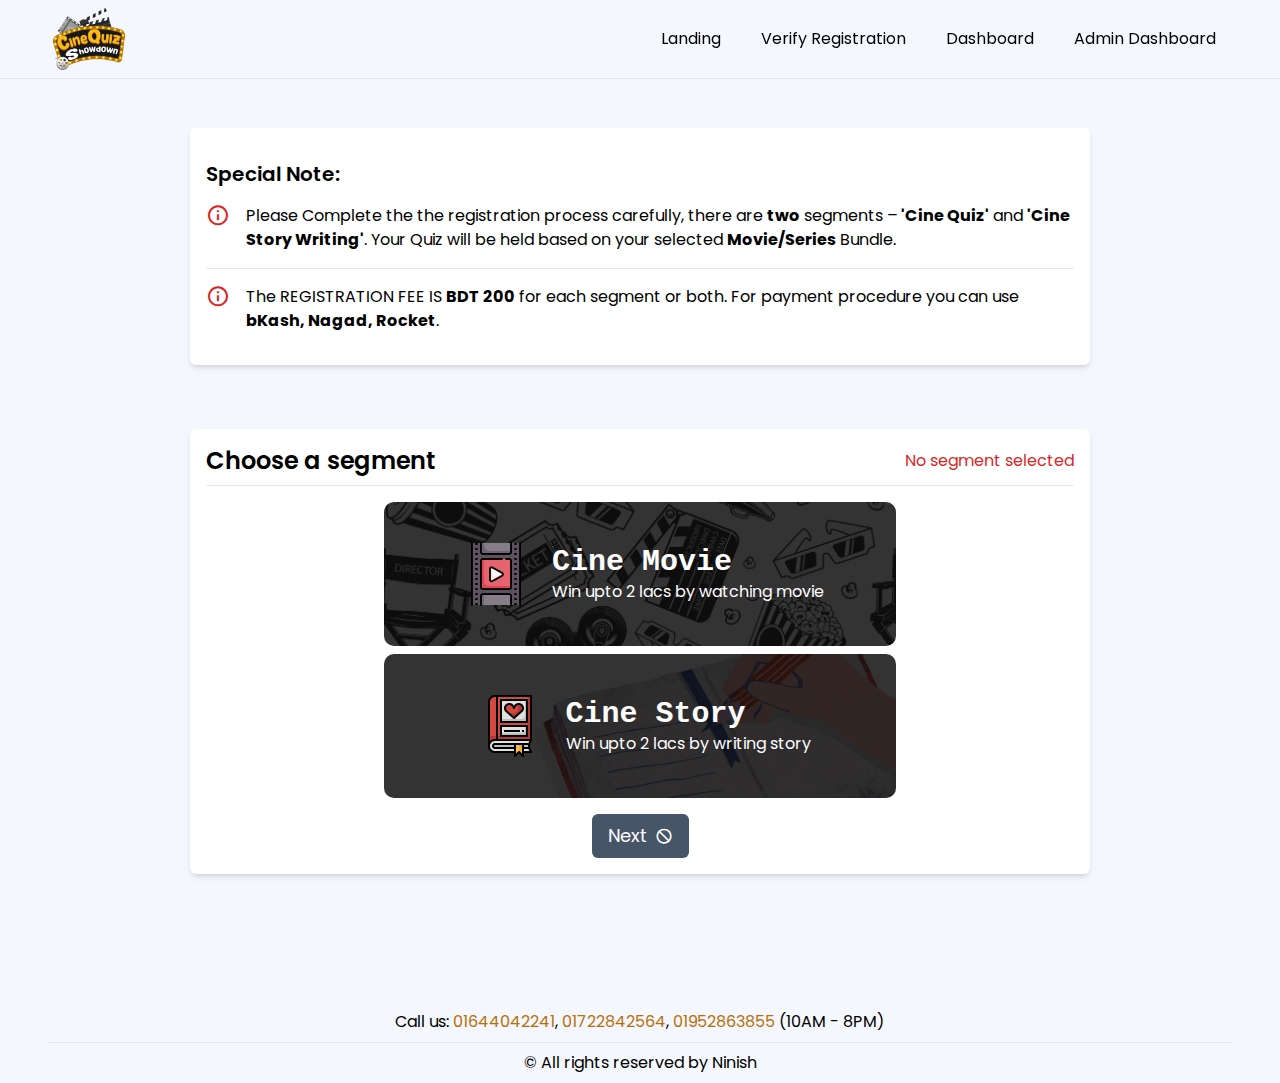
==== commit dbf262c4: "v1.3.2 (Revision 2)" ====
--- a/index.html
+++ b/index.html
@@ -66,8 +66,25 @@
 
     <main class="pt-16 px-2">
         <!-- Announcement -->
+        <section class="mt-16 px-2">
+            <div class="max-w-[900px] bg-white mx-auto px-4 py-8 rounded-md shadow-md">
+                <h3 class="font-semibold text-xl mb-4">Special Note:</h3>
+                <p class="flex gap-4 border-b pb-4">
+                    <i class='bx bx-info-circle text-2xl text-red-600'></i>
+                    <span>
+                        Please Complete the the registration process carefully, there are <b>two</b> segments – <b>'Cine Quiz'</b> and <b>'Cine Story Writing'</b>. Your Quiz will be held based on your selected <b>Movie/Series</b> Bundle.
+                    </span>
+                    </p>
+                <p class="mt-4 flex gap-4">
+                    <i class='bx bx-info-circle text-2xl text-red-600'></i>
+                   <span>
+                    The REGISTRATION FEE IS <b>BDT 200</b> for each segment or both. For payment procedure you can use <b>bKash, Nagad, Rocket</b>.
+                   </span>
+                </p>
+            </div>
+        </section>
         <!-- Login Steps -->
-        <section class="py-32 containerNinish mx-auto px-2">
+        <section class="pt-16 pb-32 containerNinish mx-auto px-2">
             <!-- Form -->
             <form method="post" id="preferenceForm">
                 <div class="bg-white max-w-[900px] mx-auto rounded-md shadow-md p-4">
@@ -90,7 +107,8 @@
                             <div class="step step-1 active">
                                 <div class="stepsBody grid gap-2">
                                     <!-- cineMovie Segment card -->
-                                    <div class="segment cineMovie flex gap-4 items-center justify-center max-w-lg w-full mx-auto" data-category="cineMovie">
+                                    <div class="segment cineMovie flex gap-4 items-center justify-center max-w-lg w-full mx-auto"
+                                        data-category="cineMovie">
                                         <div class="segmentImgBox w-20 p-2 z-10">
                                             <img src="./img/film-reel.png" alt="">
                                         </div>
@@ -100,7 +118,8 @@
                                         </div>
                                     </div>
                                     <!-- cineStory Segment card -->
-                                    <div class="segment cineStory flex gap-4 items-center justify-center max-w-lg w-full mx-auto" data-category="cineStory">
+                                    <div class="segment cineStory flex gap-4 items-center justify-center max-w-lg w-full mx-auto"
+                                        data-category="cineStory">
                                         <div class="segmentImgBox w-20 p-2 z-10">
                                             <img src="./img/book.png" alt="">
                                         </div>
@@ -179,33 +198,37 @@
                             </div>
                             <div class="step step-4">
                                 <div class="stepsBody grid gap-2 my-4 py-4">
-                                    <p class="text-white text-center font-semibold bg-red-700 py-2 rounded-md">The Number Provided is already in use. Try another one.</p>
+                                    <p class="text-white text-center font-semibold bg-red-700 py-2 rounded-md">The
+                                        Number Provided is already in use. Try another one.</p>
                                     <div>
-                                      <label for="phone" class="font-semibold">Enter Your Number</label>
-                                      <!-- Input -->
-                                      <div class="flex mt-2">
-                                        <div class="flex items-center px-2 bg-slate-800 border border-r-0 border-slate-300 rounded-l-md">
-                                          <span class="mt-1 text-slate-200"> +88 </span>
-                                        </div>
-                                        <!-- Input Container -->
-                                        <div class="w-full">
-                                          <input type="number" id="phone" name="phone" placeholder="01XXXXXXXXX"
-                                            class="py-1 rounded-r-md bg-slate-50 border border-gray-300 px-2 text-lg w-full" required />
-                                        </div>
-                                      </div>
+                                        <label for="phone" class="font-semibold">Enter Your Number</label>
+                                        <!-- Input -->
+                                        <div class="flex mt-2">
+                                            <div
+                                                class="flex items-center px-2 bg-slate-800 border border-r-0 border-slate-300 rounded-l-md">
+                                                <span class="mt-1 text-slate-200"> +88 </span>
+                                            </div>
+                                            <!-- Input Container -->
+                                            <div class="w-full">
+                                                <input type="number" id="phone" name="phone" placeholder="01XXXXXXXXX"
+                                                    class="py-1 rounded-r-md bg-slate-50 border border-gray-300 px-2 text-lg w-full"
+                                                    required />
+                                            </div>
+                                        </div>
                                     </div>
                                     <div class="mt-4">
-                                      <label for="dob" class="font-semibold">Enter Your Birth Date</label>
-                                      <!-- Input -->
-                                      <div>
-                                        <!-- Input Container -->
-                                        <div class="w-full">
-                                          <input type="date" id="dob" name="dob"
-                                            class="py-1 rounded-md bg-slate-50 border border-gray-300 px-2 text-lg w-full" required />
-                                        </div>
-                                      </div>
-                                    </div>
-                                  </div>
+                                        <label for="dob" class="font-semibold">Enter Your Birth Date</label>
+                                        <!-- Input -->
+                                        <div>
+                                            <!-- Input Container -->
+                                            <div class="w-full">
+                                                <input type="date" id="dob" name="dob"
+                                                    class="py-1 rounded-md bg-slate-50 border border-gray-300 px-2 text-lg w-full"
+                                                    required />
+                                            </div>
+                                        </div>
+                                    </div>
+                                </div>
                                 <div class="stepFooter flex justify-end gap-2">
                                     <button type="button" class="btn" id="step-4-prev-btn">
                                         <i class='bx bx-left-arrow-alt'></i> Previous
--- a/css/output.css
+++ b/css/output.css
@@ -1 +1 @@
-/*! tailwindcss v3.3.5 | MIT License | https://tailwindcss.com*/*,:after,:before{border:0 solid #e5e7eb;box-sizing:border-box}:after,:before{--tw-content:""}html{-webkit-text-size-adjust:100%;font-feature-settings:normal;font-family:ui-sans-serif,system-ui,-apple-system,BlinkMacSystemFont,Segoe UI,Roboto,Helvetica Neue,Arial,Noto Sans,sans-serif,Apple Color Emoji,Segoe UI Emoji,Segoe UI Symbol,Noto Color Emoji;font-variation-settings:normal;line-height:1.5;-moz-tab-size:4;-o-tab-size:4;tab-size:4}body{line-height:inherit;margin:0}hr{border-top-width:1px;color:inherit;height:0}abbr:where([title]){-webkit-text-decoration:underline dotted;text-decoration:underline dotted}h1,h2,h3,h4,h5,h6{font-size:inherit;font-weight:inherit}a{color:inherit;text-decoration:inherit}b,strong{font-weight:bolder}code,kbd,pre,samp{font-family:ui-monospace,SFMono-Regular,Menlo,Monaco,Consolas,Liberation Mono,Courier New,monospace;font-size:1em}small{font-size:80%}sub,sup{font-size:75%;line-height:0;position:relative;vertical-align:initial}sub{bottom:-.25em}sup{top:-.5em}table{border-collapse:collapse;border-color:inherit;text-indent:0}button,input,optgroup,select,textarea{font-feature-settings:inherit;color:inherit;font-family:inherit;font-size:100%;font-variation-settings:inherit;font-weight:inherit;line-height:inherit;margin:0;padding:0}button,select{text-transform:none}[type=button],[type=reset],[type=submit],button{-webkit-appearance:button;background-color:initial;background-image:none}:-moz-focusring{outline:auto}:-moz-ui-invalid{box-shadow:none}progress{vertical-align:initial}::-webkit-inner-spin-button,::-webkit-outer-spin-button{height:auto}[type=search]{-webkit-appearance:textfield;outline-offset:-2px}::-webkit-search-decoration{-webkit-appearance:none}::-webkit-file-upload-button{-webkit-appearance:button;font:inherit}summary{display:list-item}blockquote,dd,dl,figure,h1,h2,h3,h4,h5,h6,hr,p,pre{margin:0}fieldset{margin:0}fieldset,legend{padding:0}menu,ol,ul{list-style:none;margin:0;padding:0}dialog{padding:0}textarea{resize:vertical}input::-moz-placeholder,textarea::-moz-placeholder{color:#9ca3af;opacity:1}input::placeholder,textarea::placeholder{color:#9ca3af;opacity:1}[role=button],button{cursor:pointer}:disabled{cursor:default}audio,canvas,embed,iframe,img,object,svg,video{display:block;vertical-align:middle}img,video{height:auto;max-width:100%}[hidden]{display:none}*,::backdrop,:after,:before{--tw-border-spacing-x:0;--tw-border-spacing-y:0;--tw-translate-x:0;--tw-translate-y:0;--tw-rotate:0;--tw-skew-x:0;--tw-skew-y:0;--tw-scale-x:1;--tw-scale-y:1;--tw-pan-x: ;--tw-pan-y: ;--tw-pinch-zoom: ;--tw-scroll-snap-strictness:proximity;--tw-gradient-from-position: ;--tw-gradient-via-position: ;--tw-gradient-to-position: ;--tw-ordinal: ;--tw-slashed-zero: ;--tw-numeric-figure: ;--tw-numeric-spacing: ;--tw-numeric-fraction: ;--tw-ring-inset: ;--tw-ring-offset-width:0px;--tw-ring-offset-color:#fff;--tw-ring-color:#3b82f680;--tw-ring-offset-shadow:0 0 #0000;--tw-ring-shadow:0 0 #0000;--tw-shadow:0 0 #0000;--tw-shadow-colored:0 0 #0000;--tw-blur: ;--tw-brightness: ;--tw-contrast: ;--tw-grayscale: ;--tw-hue-rotate: ;--tw-invert: ;--tw-saturate: ;--tw-sepia: ;--tw-drop-shadow: ;--tw-backdrop-blur: ;--tw-backdrop-brightness: ;--tw-backdrop-contrast: ;--tw-backdrop-grayscale: ;--tw-backdrop-hue-rotate: ;--tw-backdrop-invert: ;--tw-backdrop-opacity: ;--tw-backdrop-saturate: ;--tw-backdrop-sepia: }.container{width:100%}@media (min-width:640px){.container{max-width:640px}}@media (min-width:768px){.container{max-width:768px}}@media (min-width:1024px){.container{max-width:1024px}}@media (min-width:1280px){.container{max-width:1280px}}@media (min-width:1536px){.container{max-width:1536px}}.visible{visibility:visible}.fixed{position:fixed}.absolute{position:absolute}.relative{position:relative}.left-0{left:0}.top-0{top:0}.top-16{top:4rem}.top-20{top:5rem}.z-10{z-index:10}.z-50{z-index:50}.mx-auto{margin-left:auto;margin-right:auto}.my-20{margin-bottom:5rem;margin-top:5rem}.my-4{margin-bottom:1rem;margin-top:1rem}.my-8{margin-bottom:2rem;margin-top:2rem}.-mt-1{margin-top:-.25rem}.mb-0{margin-bottom:0}.mb-4{margin-bottom:1rem}.mb-8{margin-bottom:2rem}.mt-1{margin-top:.25rem}.mt-10{margin-top:2.5rem}.mt-2{margin-top:.5rem}.mt-3{margin-top:.75rem}.mt-4{margin-top:1rem}.mt-8{margin-top:2rem}.block{display:block}.inline-block{display:inline-block}.flex{display:flex}.table{display:table}.\!grid{display:grid!important}.grid{display:grid}.contents{display:contents}.hidden{display:none}.h-full{height:100%}.w-20{width:5rem}.w-28{width:7rem}.w-3\/4{width:75%}.w-40{width:10rem}.w-fit{width:-moz-fit-content;width:fit-content}.w-full{width:100%}.max-w-4xl{max-width:56rem}.max-w-\[250px\]{max-width:250px}.max-w-\[900px\]{max-width:900px}.max-w-lg{max-width:32rem}.transform{transform:translate(var(--tw-translate-x),var(--tw-translate-y)) rotate(var(--tw-rotate)) skewX(var(--tw-skew-x)) skewY(var(--tw-skew-y)) scaleX(var(--tw-scale-x)) scaleY(var(--tw-scale-y))}@keyframes spin{to{transform:rotate(1turn)}}.animate-spin{animation:spin 1s linear infinite}.cursor-pointer{cursor:pointer}.resize{resize:both}.grid-cols-1{grid-template-columns:repeat(1,minmax(0,1fr))}.grid-cols-2{grid-template-columns:repeat(2,minmax(0,1fr))}.flex-col{flex-direction:column}.flex-col-reverse{flex-direction:column-reverse}.flex-wrap{flex-wrap:wrap}.items-center{align-items:center}.justify-end{justify-content:flex-end}.justify-center{justify-content:center}.justify-between{justify-content:space-between}.gap-1{gap:.25rem}.gap-10{gap:2.5rem}.gap-2{gap:.5rem}.gap-4{gap:1rem}.gap-6{gap:1.5rem}.justify-self-center{justify-self:center}.overflow-x-auto{overflow-x:auto}.rounded-2xl{border-radius:1rem}.rounded-lg{border-radius:.5rem}.rounded-md{border-radius:.375rem}.rounded-xl{border-radius:.75rem}.rounded-l-md{border-bottom-left-radius:.375rem;border-top-left-radius:.375rem}.rounded-r-md{border-bottom-right-radius:.375rem;border-top-right-radius:.375rem}.border{border-width:1px}.border-2{border-width:2px}.border-4{border-width:4px}.border-x-4{border-left-width:4px;border-right-width:4px}.border-y-4{border-bottom-width:4px;border-top-width:4px}.border-b{border-bottom-width:1px}.border-r-0{border-right-width:0}.border-t{border-top-width:1px}.border-t-4{border-top-width:4px}.border-amber-400{--tw-border-opacity:1;border-color:rgb(251 191 36/var(--tw-border-opacity))}.border-gray-300{--tw-border-opacity:1;border-color:rgb(209 213 219/var(--tw-border-opacity))}.border-slate-300{--tw-border-opacity:1;border-color:rgb(203 213 225/var(--tw-border-opacity))}.border-slate-400{--tw-border-opacity:1;border-color:rgb(148 163 184/var(--tw-border-opacity))}.border-slate-800{--tw-border-opacity:1;border-color:rgb(30 41 59/var(--tw-border-opacity))}.border-transparent{border-color:#0000}.bg-amber-50{--tw-bg-opacity:1;background-color:rgb(255 251 235/var(--tw-bg-opacity))}.bg-black{--tw-bg-opacity:1;background-color:rgb(0 0 0/var(--tw-bg-opacity))}.bg-black\/50{background-color:#00000080}.bg-black\/80{background-color:#000c}.bg-gray-50{--tw-bg-opacity:1;background-color:rgb(249 250 251/var(--tw-bg-opacity))}.bg-red-700{--tw-bg-opacity:1;background-color:rgb(185 28 28/var(--tw-bg-opacity))}.bg-rose-200{--tw-bg-opacity:1;background-color:rgb(254 205 211/var(--tw-bg-opacity))}.bg-slate-300{--tw-bg-opacity:1;background-color:rgb(203 213 225/var(--tw-bg-opacity))}.bg-slate-400{--tw-bg-opacity:1;background-color:rgb(148 163 184/var(--tw-bg-opacity))}.bg-slate-50{--tw-bg-opacity:1;background-color:rgb(248 250 252/var(--tw-bg-opacity))}.bg-slate-600{--tw-bg-opacity:1;background-color:rgb(71 85 105/var(--tw-bg-opacity))}.bg-slate-700{--tw-bg-opacity:1;background-color:rgb(51 65 85/var(--tw-bg-opacity))}.bg-slate-800{--tw-bg-opacity:1;background-color:rgb(30 41 59/var(--tw-bg-opacity))}.bg-slate-900{--tw-bg-opacity:1;background-color:rgb(15 23 42/var(--tw-bg-opacity))}.bg-white{--tw-bg-opacity:1;background-color:rgb(255 255 255/var(--tw-bg-opacity))}.bg-white\/30{background-color:#ffffff4d}.bg-gradient-to-tr{background-image:linear-gradient(to top right,var(--tw-gradient-stops))}.from-black{--tw-gradient-from:#000 var(--tw-gradient-from-position);--tw-gradient-to:#0000 var(--tw-gradient-to-position);--tw-gradient-stops:var(--tw-gradient-from),var(--tw-gradient-to)}.from-slate-800{--tw-gradient-from:#1e293b var(--tw-gradient-from-position);--tw-gradient-to:#1e293b00 var(--tw-gradient-to-position);--tw-gradient-stops:var(--tw-gradient-from),var(--tw-gradient-to)}.from-slate-950{--tw-gradient-from:#020617 var(--tw-gradient-from-position);--tw-gradient-to:#02061700 var(--tw-gradient-to-position);--tw-gradient-stops:var(--tw-gradient-from),var(--tw-gradient-to)}.to-amber-700{--tw-gradient-to:#b45309 var(--tw-gradient-to-position)}.to-black{--tw-gradient-to:#000 var(--tw-gradient-to-position)}.to-slate-950{--tw-gradient-to:#020617 var(--tw-gradient-to-position)}.p-2{padding:.5rem}.p-4{padding:1rem}.px-2{padding-left:.5rem;padding-right:.5rem}.px-4{padding-left:1rem;padding-right:1rem}.px-5{padding-left:1.25rem;padding-right:1.25rem}.px-6{padding-left:1.5rem;padding-right:1.5rem}.py-1{padding-bottom:.25rem;padding-top:.25rem}.py-10{padding-bottom:2.5rem;padding-top:2.5rem}.py-16{padding-bottom:4rem;padding-top:4rem}.py-2{padding-bottom:.5rem;padding-top:.5rem}.py-20{padding-bottom:5rem;padding-top:5rem}.py-24{padding-bottom:6rem;padding-top:6rem}.py-3{padding-bottom:.75rem;padding-top:.75rem}.py-32{padding-bottom:8rem;padding-top:8rem}.py-4{padding-bottom:1rem;padding-top:1rem}.py-6{padding-bottom:1.5rem;padding-top:1.5rem}.py-8{padding-bottom:2rem;padding-top:2rem}.pb-10{padding-bottom:2.5rem}.pb-12{padding-bottom:3rem}.pb-2{padding-bottom:.5rem}.pb-3{padding-bottom:.75rem}.pb-4{padding-bottom:1rem}.pb-8{padding-bottom:2rem}.pe-2{padding-inline-end:.5rem}.pt-16{padding-top:4rem}.pt-2{padding-top:.5rem}.pt-20{padding-top:5rem}.pt-4{padding-top:1rem}.pt-40{padding-top:10rem}.pt-8{padding-top:2rem}.text-left{text-align:left}.text-center{text-align:center}.text-start{text-align:start}.font-mono{font-family:ui-monospace,SFMono-Regular,Menlo,Monaco,Consolas,Liberation Mono,Courier New,monospace}.text-2xl{font-size:1.5rem;line-height:2rem}.text-3xl{font-size:1.875rem;line-height:2.25rem}.text-4xl{font-size:2.25rem;line-height:2.5rem}.text-5xl{font-size:3rem;line-height:1}.text-lg{font-size:1.125rem;line-height:1.75rem}.text-sm{font-size:.875rem;line-height:1.25rem}.text-xl{font-size:1.25rem;line-height:1.75rem}.font-bold{font-weight:700}.font-semibold{font-weight:600}.uppercase{text-transform:uppercase}.tracking-widest{letter-spacing:.1em}.text-amber-600{--tw-text-opacity:1;color:rgb(217 119 6/var(--tw-text-opacity))}.text-black{--tw-text-opacity:1;color:rgb(0 0 0/var(--tw-text-opacity))}.text-gray-500{--tw-text-opacity:1;color:rgb(107 114 128/var(--tw-text-opacity))}.text-gray-700{--tw-text-opacity:1;color:rgb(55 65 81/var(--tw-text-opacity))}.text-gray-900{--tw-text-opacity:1;color:rgb(17 24 39/var(--tw-text-opacity))}.text-green-500{--tw-text-opacity:1;color:rgb(34 197 94/var(--tw-text-opacity))}.text-red-600{--tw-text-opacity:1;color:rgb(220 38 38/var(--tw-text-opacity))}.text-slate-200{--tw-text-opacity:1;color:rgb(226 232 240/var(--tw-text-opacity))}.text-slate-400{--tw-text-opacity:1;color:rgb(148 163 184/var(--tw-text-opacity))}.text-slate-700{--tw-text-opacity:1;color:rgb(51 65 85/var(--tw-text-opacity))}.text-white{--tw-text-opacity:1;color:rgb(255 255 255/var(--tw-text-opacity))}.text-yellow-500{--tw-text-opacity:1;color:rgb(234 179 8/var(--tw-text-opacity))}.underline{text-decoration-line:underline}.accent-amber-500{accent-color:#f59e0b}.shadow-md{--tw-shadow:0 4px 6px -1px #0000001a,0 2px 4px -2px #0000001a;--tw-shadow-colored:0 4px 6px -1px var(--tw-shadow-color),0 2px 4px -2px var(--tw-shadow-color);box-shadow:var(--tw-ring-offset-shadow,0 0 #0000),var(--tw-ring-shadow,0 0 #0000),var(--tw-shadow)}.filter{filter:var(--tw-blur) var(--tw-brightness) var(--tw-contrast) var(--tw-grayscale) var(--tw-hue-rotate) var(--tw-invert) var(--tw-saturate) var(--tw-sepia) var(--tw-drop-shadow)}.backdrop-blur-0{--tw-backdrop-blur:blur(0)}.backdrop-blur-0,.backdrop-blur-lg{-webkit-backdrop-filter:var(--tw-backdrop-blur) var(--tw-backdrop-brightness) var(--tw-backdrop-contrast) var(--tw-backdrop-grayscale) var(--tw-backdrop-hue-rotate) var(--tw-backdrop-invert) var(--tw-backdrop-opacity) var(--tw-backdrop-saturate) var(--tw-backdrop-sepia);backdrop-filter:var(--tw-backdrop-blur) var(--tw-backdrop-brightness) var(--tw-backdrop-contrast) var(--tw-backdrop-grayscale) var(--tw-backdrop-hue-rotate) var(--tw-backdrop-invert) var(--tw-backdrop-opacity) var(--tw-backdrop-saturate) var(--tw-backdrop-sepia)}.backdrop-blur-lg{--tw-backdrop-blur:blur(16px)}.backdrop-blur-sm{--tw-backdrop-blur:blur(4px);-webkit-backdrop-filter:var(--tw-backdrop-blur) var(--tw-backdrop-brightness) var(--tw-backdrop-contrast) var(--tw-backdrop-grayscale) var(--tw-backdrop-hue-rotate) var(--tw-backdrop-invert) var(--tw-backdrop-opacity) var(--tw-backdrop-saturate) var(--tw-backdrop-sepia);backdrop-filter:var(--tw-backdrop-blur) var(--tw-backdrop-brightness) var(--tw-backdrop-contrast) var(--tw-backdrop-grayscale) var(--tw-backdrop-hue-rotate) var(--tw-backdrop-invert) var(--tw-backdrop-opacity) var(--tw-backdrop-saturate) var(--tw-backdrop-sepia)}.transition{transition-duration:.15s;transition-property:color,background-color,border-color,text-decoration-color,fill,stroke,opacity,box-shadow,transform,filter,-webkit-backdrop-filter;transition-property:color,background-color,border-color,text-decoration-color,fill,stroke,opacity,box-shadow,transform,filter,backdrop-filter;transition-property:color,background-color,border-color,text-decoration-color,fill,stroke,opacity,box-shadow,transform,filter,backdrop-filter,-webkit-backdrop-filter;transition-timing-function:cubic-bezier(.4,0,.2,1)}.transition-all{transition-duration:.15s;transition-property:all;transition-timing-function:cubic-bezier(.4,0,.2,1)}.segment{--tw-text-opacity:1;border-radius:1rem;color:rgb(255 255 255/var(--tw-text-opacity));cursor:pointer;padding:2rem}.segment,.segment:hover .segmentImgBox{transition-duration:.15s;transition-property:all;transition-timing-function:cubic-bezier(.4,0,.2,1)}.segment:hover .segmentImgBox{--tw-backdrop-blur:blur(4px);-webkit-backdrop-filter:var(--tw-backdrop-blur) var(--tw-backdrop-brightness) var(--tw-backdrop-contrast) var(--tw-backdrop-grayscale) var(--tw-backdrop-hue-rotate) var(--tw-backdrop-invert) var(--tw-backdrop-opacity) var(--tw-backdrop-saturate) var(--tw-backdrop-sepia);backdrop-filter:var(--tw-backdrop-blur) var(--tw-backdrop-brightness) var(--tw-backdrop-contrast) var(--tw-backdrop-grayscale) var(--tw-backdrop-hue-rotate) var(--tw-backdrop-invert) var(--tw-backdrop-opacity) var(--tw-backdrop-saturate) var(--tw-backdrop-sepia);background-color:#ffffff4d;border-radius:.375rem}.segment.selected:after{--tw-gradient-from:#4c0519 var(--tw-gradient-from-position);--tw-gradient-to:#4c051900 var(--tw-gradient-to-position);--tw-gradient-stops:var(--tw-gradient-from),var(--tw-gradient-to);--tw-gradient-to:#020617e6 var(--tw-gradient-to-position);background-image:linear-gradient(to top,var(--tw-gradient-stops));opacity:.9;transition-duration:.15s;transition-property:all;transition-timing-function:cubic-bezier(.4,0,.2,1)}#selectedSegments span{--tw-bg-opacity:1;--tw-text-opacity:1;align-items:center;background-color:rgb(0 0 0/var(--tw-bg-opacity));border-radius:9999px;color:rgb(255 255 255/var(--tw-text-opacity));display:flex;font-size:.875rem;gap:.25rem;line-height:1.25rem;padding-left:.5rem;padding-right:.5rem;padding-top:.25rem}#selectedSegments span i{cursor:pointer}.movie-card{--tw-bg-opacity:1;--tw-text-opacity:1;background-color:rgb(0 0 0/var(--tw-bg-opacity));color:rgb(255 255 255/var(--tw-text-opacity));cursor:pointer;padding-bottom:6rem;padding-top:6rem;text-align:center;width:100%}.movie-card,.movie-card .details{border-radius:.375rem;transition-duration:.15s;transition-property:all;transition-timing-function:cubic-bezier(.4,0,.2,1)}.movie-card .details{--tw-backdrop-blur:blur(16px);-webkit-backdrop-filter:var(--tw-backdrop-blur) var(--tw-backdrop-brightness) var(--tw-backdrop-contrast) var(--tw-backdrop-grayscale) var(--tw-backdrop-hue-rotate) var(--tw-backdrop-invert) var(--tw-backdrop-opacity) var(--tw-backdrop-saturate) var(--tw-backdrop-sepia);backdrop-filter:var(--tw-backdrop-blur) var(--tw-backdrop-brightness) var(--tw-backdrop-contrast) var(--tw-backdrop-grayscale) var(--tw-backdrop-hue-rotate) var(--tw-backdrop-invert) var(--tw-backdrop-opacity) var(--tw-backdrop-saturate) var(--tw-backdrop-sepia);background-color:#ffffff4d;font-size:1.5rem;line-height:2rem;padding:2rem 3rem}.bundleCard{--tw-bg-opacity:1;--tw-text-opacity:1;background-color:rgb(0 0 0/var(--tw-bg-opacity));border-radius:.375rem;color:rgb(255 255 255/var(--tw-text-opacity));cursor:pointer;overflow:hidden;padding-bottom:5rem;padding-top:5rem;position:relative;text-align:center}.bundleCard,.bundleCard .bundleImgBox{transition-duration:.15s;transition-property:all;transition-timing-function:cubic-bezier(.4,0,.2,1);width:100%}.bundleCard .bundleImgBox{--tw-grayscale:grayscale(100%);filter:var(--tw-blur) var(--tw-brightness) var(--tw-contrast) var(--tw-grayscale) var(--tw-hue-rotate) var(--tw-invert) var(--tw-saturate) var(--tw-sepia) var(--tw-drop-shadow);height:100%;left:0;position:absolute;top:0}.bundleCard.selected .bundleImgBox{--tw-grayscale:grayscale(0);filter:var(--tw-blur) var(--tw-brightness) var(--tw-contrast) var(--tw-grayscale) var(--tw-hue-rotate) var(--tw-invert) var(--tw-saturate) var(--tw-sepia) var(--tw-drop-shadow)}.bundleCard .details,.bundleCard.selected .bundleImgBox{transition-duration:.15s;transition-property:all;transition-timing-function:cubic-bezier(.4,0,.2,1)}.bundleCard .details{--tw-bg-opacity:1;--tw-text-opacity:1;--tw-backdrop-blur:blur(16px);-webkit-backdrop-filter:var(--tw-backdrop-blur) var(--tw-backdrop-brightness) var(--tw-backdrop-contrast) var(--tw-backdrop-grayscale) var(--tw-backdrop-hue-rotate) var(--tw-backdrop-invert) var(--tw-backdrop-opacity) var(--tw-backdrop-saturate) var(--tw-backdrop-sepia);backdrop-filter:var(--tw-backdrop-blur) var(--tw-backdrop-brightness) var(--tw-backdrop-contrast) var(--tw-backdrop-grayscale) var(--tw-backdrop-hue-rotate) var(--tw-backdrop-invert) var(--tw-backdrop-opacity) var(--tw-backdrop-saturate) var(--tw-backdrop-sepia);background-color:rgb(250 204 21/var(--tw-bg-opacity));border-radius:.375rem;color:rgb(0 0 0/var(--tw-text-opacity));padding:1.5rem 1rem}.bundleList{padding-bottom:.75rem;padding-top:.75rem;padding-inline-start:1rem}.bundleList li{align-items:center;display:flex;gap:.5rem}.bundleList li i{--tw-text-opacity:1;color:rgb(226 232 240/var(--tw-text-opacity));font-size:1.5rem;line-height:2rem}.btn{--tw-bg-opacity:1;--tw-text-opacity:1;align-items:center;background-color:rgb(0 0 0/var(--tw-bg-opacity));border-radius:.375rem;color:rgb(255 255 255/var(--tw-text-opacity));display:flex;font-size:1.125rem;gap:.5rem;line-height:1.75rem;margin-top:1rem;padding:.5rem 1rem;transition-duration:.15s;transition-property:all;transition-timing-function:cubic-bezier(.4,0,.2,1)}.btn:hover{gap:1rem}.btn:focus{--tw-ring-offset-shadow:var(--tw-ring-inset) 0 0 0 var(--tw-ring-offset-width) var(--tw-ring-offset-color);--tw-ring-shadow:var(--tw-ring-inset) 0 0 0 calc(2px + var(--tw-ring-offset-width)) var(--tw-ring-color);--tw-ring-opacity:1;--tw-ring-color:rgb(100 116 139/var(--tw-ring-opacity));--tw-ring-offset-width:2px;box-shadow:var(--tw-ring-offset-shadow),var(--tw-ring-shadow),var(--tw-shadow,0 0 #0000)}.btn:disabled{--tw-bg-opacity:1;background-color:rgb(71 85 105/var(--tw-bg-opacity));cursor:not-allowed}.dashboard-input{--tw-bg-opacity:1;--tw-text-opacity:1;background-color:rgb(248 250 252/var(--tw-bg-opacity));border-radius:.375rem;border-width:1px;color:rgb(0 0 0/var(--tw-text-opacity));margin-top:.75rem;padding:.75rem;width:100%}.flip-card-back{--tw-gradient-from:#020617 var(--tw-gradient-from-position);--tw-gradient-to:#02061700 var(--tw-gradient-to-position);--tw-gradient-stops:var(--tw-gradient-from),var(--tw-gradient-to);--tw-gradient-to:#000 var(--tw-gradient-to-position);--tw-text-opacity:1;background-image:linear-gradient(to top right,var(--tw-gradient-stops));color:rgb(255 255 255/var(--tw-text-opacity))}.hover\:border-amber-400:hover{--tw-border-opacity:1;border-color:rgb(251 191 36/var(--tw-border-opacity))}.hover\:bg-amber-700\/30:hover{background-color:#b453094d}.hover\:bg-slate-200:hover{--tw-bg-opacity:1;background-color:rgb(226 232 240/var(--tw-bg-opacity))}.hover\:bg-slate-800:hover{--tw-bg-opacity:1;background-color:rgb(30 41 59/var(--tw-bg-opacity))}.hover\:bg-white:hover{--tw-bg-opacity:1;background-color:rgb(255 255 255/var(--tw-bg-opacity))}.hover\:bg-yellow-400:hover{--tw-bg-opacity:1;background-color:rgb(250 204 21/var(--tw-bg-opacity))}.hover\:text-black:hover{--tw-text-opacity:1;color:rgb(0 0 0/var(--tw-text-opacity))}.hover\:text-white:hover{--tw-text-opacity:1;color:rgb(255 255 255/var(--tw-text-opacity))}:is(.dark .dark\:text-gray-400){--tw-text-opacity:1;color:rgb(156 163 175/var(--tw-text-opacity))}@media (min-width:640px){.sm\:mb-0{margin-bottom:0}.sm\:flex{display:flex}.sm\:grid-cols-2{grid-template-columns:repeat(2,minmax(0,1fr))}.sm\:justify-end{justify-content:flex-end}.sm\:px-10{padding-left:2.5rem;padding-right:2.5rem}.sm\:px-16{padding-left:4rem;padding-right:4rem}.sm\:px-6{padding-left:1.5rem;padding-right:1.5rem}.sm\:px-8{padding-left:2rem;padding-right:2rem}.sm\:py-3{padding-bottom:.75rem;padding-top:.75rem}.sm\:text-start{text-align:start}.sm\:text-2xl{font-size:1.5rem;line-height:2rem}.sm\:text-3xl{font-size:1.875rem;line-height:2.25rem}.sm\:text-5xl{font-size:3rem;line-height:1}.sm\:text-xl{font-size:1.25rem;line-height:1.75rem}}@media (min-width:768px){.md\:mx-0{margin-left:0;margin-right:0}.md\:mt-0{margin-top:0}.md\:block{display:block}.md\:hidden{display:none}.md\:grid-cols-3{grid-template-columns:repeat(3,minmax(0,1fr))}.md\:grid-cols-4{grid-template-columns:repeat(4,minmax(0,1fr))}.md\:flex-row{flex-direction:row}.md\:justify-self-start{justify-self:start}.md\:border-0{border-width:0}.md\:border-none{border-style:none}.md\:py-0{padding-bottom:0;padding-top:0}.md\:pt-8{padding-top:2rem}.md\:text-start{text-align:start}.md\:text-3xl{font-size:1.875rem;line-height:2.25rem}}@media (min-width:1024px){.lg\:mx-0{margin-left:0;margin-right:0}.lg\:mt-0{margin-top:0}.lg\:flex{display:flex}.lg\:grid-cols-3{grid-template-columns:repeat(3,minmax(0,1fr))}.lg\:flex-row{flex-direction:row}.lg\:px-6{padding-left:1.5rem;padding-right:1.5rem}.lg\:px-8{padding-left:2rem;padding-right:2rem}.lg\:py-0{padding-bottom:0;padding-top:0}.lg\:py-6{padding-bottom:1.5rem;padding-top:1.5rem}.lg\:pt-0{padding-top:0}.lg\:text-start{text-align:start}.lg\:text-6xl{font-size:3.75rem;line-height:1}}@media (min-width:1280px){.xl\:text-4xl{font-size:2.25rem;line-height:2.5rem}.xl\:text-5xl{font-size:3rem;line-height:1}}+/*! tailwindcss v3.3.5 | MIT License | https://tailwindcss.com*/*,:after,:before{border:0 solid #e5e7eb;box-sizing:border-box}:after,:before{--tw-content:""}html{-webkit-text-size-adjust:100%;font-feature-settings:normal;font-family:ui-sans-serif,system-ui,-apple-system,BlinkMacSystemFont,Segoe UI,Roboto,Helvetica Neue,Arial,Noto Sans,sans-serif,Apple Color Emoji,Segoe UI Emoji,Segoe UI Symbol,Noto Color Emoji;font-variation-settings:normal;line-height:1.5;-moz-tab-size:4;-o-tab-size:4;tab-size:4}body{line-height:inherit;margin:0}hr{border-top-width:1px;color:inherit;height:0}abbr:where([title]){-webkit-text-decoration:underline dotted;text-decoration:underline dotted}h1,h2,h3,h4,h5,h6{font-size:inherit;font-weight:inherit}a{color:inherit;text-decoration:inherit}b,strong{font-weight:bolder}code,kbd,pre,samp{font-family:ui-monospace,SFMono-Regular,Menlo,Monaco,Consolas,Liberation Mono,Courier New,monospace;font-size:1em}small{font-size:80%}sub,sup{font-size:75%;line-height:0;position:relative;vertical-align:initial}sub{bottom:-.25em}sup{top:-.5em}table{border-collapse:collapse;border-color:inherit;text-indent:0}button,input,optgroup,select,textarea{font-feature-settings:inherit;color:inherit;font-family:inherit;font-size:100%;font-variation-settings:inherit;font-weight:inherit;line-height:inherit;margin:0;padding:0}button,select{text-transform:none}[type=button],[type=reset],[type=submit],button{-webkit-appearance:button;background-color:initial;background-image:none}:-moz-focusring{outline:auto}:-moz-ui-invalid{box-shadow:none}progress{vertical-align:initial}::-webkit-inner-spin-button,::-webkit-outer-spin-button{height:auto}[type=search]{-webkit-appearance:textfield;outline-offset:-2px}::-webkit-search-decoration{-webkit-appearance:none}::-webkit-file-upload-button{-webkit-appearance:button;font:inherit}summary{display:list-item}blockquote,dd,dl,figure,h1,h2,h3,h4,h5,h6,hr,p,pre{margin:0}fieldset{margin:0}fieldset,legend{padding:0}menu,ol,ul{list-style:none;margin:0;padding:0}dialog{padding:0}textarea{resize:vertical}input::-moz-placeholder,textarea::-moz-placeholder{color:#9ca3af;opacity:1}input::placeholder,textarea::placeholder{color:#9ca3af;opacity:1}[role=button],button{cursor:pointer}:disabled{cursor:default}audio,canvas,embed,iframe,img,object,svg,video{display:block;vertical-align:middle}img,video{height:auto;max-width:100%}[hidden]{display:none}*,::backdrop,:after,:before{--tw-border-spacing-x:0;--tw-border-spacing-y:0;--tw-translate-x:0;--tw-translate-y:0;--tw-rotate:0;--tw-skew-x:0;--tw-skew-y:0;--tw-scale-x:1;--tw-scale-y:1;--tw-pan-x: ;--tw-pan-y: ;--tw-pinch-zoom: ;--tw-scroll-snap-strictness:proximity;--tw-gradient-from-position: ;--tw-gradient-via-position: ;--tw-gradient-to-position: ;--tw-ordinal: ;--tw-slashed-zero: ;--tw-numeric-figure: ;--tw-numeric-spacing: ;--tw-numeric-fraction: ;--tw-ring-inset: ;--tw-ring-offset-width:0px;--tw-ring-offset-color:#fff;--tw-ring-color:#3b82f680;--tw-ring-offset-shadow:0 0 #0000;--tw-ring-shadow:0 0 #0000;--tw-shadow:0 0 #0000;--tw-shadow-colored:0 0 #0000;--tw-blur: ;--tw-brightness: ;--tw-contrast: ;--tw-grayscale: ;--tw-hue-rotate: ;--tw-invert: ;--tw-saturate: ;--tw-sepia: ;--tw-drop-shadow: ;--tw-backdrop-blur: ;--tw-backdrop-brightness: ;--tw-backdrop-contrast: ;--tw-backdrop-grayscale: ;--tw-backdrop-hue-rotate: ;--tw-backdrop-invert: ;--tw-backdrop-opacity: ;--tw-backdrop-saturate: ;--tw-backdrop-sepia: }.container{width:100%}@media (min-width:640px){.container{max-width:640px}}@media (min-width:768px){.container{max-width:768px}}@media (min-width:1024px){.container{max-width:1024px}}@media (min-width:1280px){.container{max-width:1280px}}@media (min-width:1536px){.container{max-width:1536px}}.visible{visibility:visible}.fixed{position:fixed}.absolute{position:absolute}.relative{position:relative}.left-0{left:0}.top-0{top:0}.top-16{top:4rem}.top-20{top:5rem}.z-10{z-index:10}.z-50{z-index:50}.mx-auto{margin-left:auto;margin-right:auto}.my-20{margin-bottom:5rem;margin-top:5rem}.my-4{margin-bottom:1rem;margin-top:1rem}.my-8{margin-bottom:2rem;margin-top:2rem}.-mt-1{margin-top:-.25rem}.mb-0{margin-bottom:0}.mb-4{margin-bottom:1rem}.mb-8{margin-bottom:2rem}.mt-1{margin-top:.25rem}.mt-10{margin-top:2.5rem}.mt-16{margin-top:4rem}.mt-2{margin-top:.5rem}.mt-3{margin-top:.75rem}.mt-4{margin-top:1rem}.mt-8{margin-top:2rem}.block{display:block}.inline-block{display:inline-block}.flex{display:flex}.table{display:table}.\!grid{display:grid!important}.grid{display:grid}.contents{display:contents}.hidden{display:none}.h-full{height:100%}.w-20{width:5rem}.w-28{width:7rem}.w-3\/4{width:75%}.w-40{width:10rem}.w-fit{width:-moz-fit-content;width:fit-content}.w-full{width:100%}.max-w-4xl{max-width:56rem}.max-w-\[250px\]{max-width:250px}.max-w-\[900px\]{max-width:900px}.max-w-lg{max-width:32rem}.transform{transform:translate(var(--tw-translate-x),var(--tw-translate-y)) rotate(var(--tw-rotate)) skewX(var(--tw-skew-x)) skewY(var(--tw-skew-y)) scaleX(var(--tw-scale-x)) scaleY(var(--tw-scale-y))}@keyframes spin{to{transform:rotate(1turn)}}.animate-spin{animation:spin 1s linear infinite}.cursor-pointer{cursor:pointer}.resize{resize:both}.grid-cols-1{grid-template-columns:repeat(1,minmax(0,1fr))}.grid-cols-2{grid-template-columns:repeat(2,minmax(0,1fr))}.flex-col{flex-direction:column}.flex-col-reverse{flex-direction:column-reverse}.flex-wrap{flex-wrap:wrap}.items-center{align-items:center}.justify-end{justify-content:flex-end}.justify-center{justify-content:center}.justify-between{justify-content:space-between}.gap-1{gap:.25rem}.gap-10{gap:2.5rem}.gap-2{gap:.5rem}.gap-4{gap:1rem}.gap-6{gap:1.5rem}.justify-self-center{justify-self:center}.overflow-x-auto{overflow-x:auto}.rounded-2xl{border-radius:1rem}.rounded-lg{border-radius:.5rem}.rounded-md{border-radius:.375rem}.rounded-xl{border-radius:.75rem}.rounded-l-md{border-bottom-left-radius:.375rem;border-top-left-radius:.375rem}.rounded-r-md{border-bottom-right-radius:.375rem;border-top-right-radius:.375rem}.border{border-width:1px}.border-2{border-width:2px}.border-4{border-width:4px}.border-x-4{border-left-width:4px;border-right-width:4px}.border-y-4{border-bottom-width:4px;border-top-width:4px}.border-b{border-bottom-width:1px}.border-r-0{border-right-width:0}.border-t{border-top-width:1px}.border-t-4{border-top-width:4px}.border-amber-400{--tw-border-opacity:1;border-color:rgb(251 191 36/var(--tw-border-opacity))}.border-gray-300{--tw-border-opacity:1;border-color:rgb(209 213 219/var(--tw-border-opacity))}.border-slate-300{--tw-border-opacity:1;border-color:rgb(203 213 225/var(--tw-border-opacity))}.border-slate-400{--tw-border-opacity:1;border-color:rgb(148 163 184/var(--tw-border-opacity))}.border-slate-800{--tw-border-opacity:1;border-color:rgb(30 41 59/var(--tw-border-opacity))}.border-transparent{border-color:#0000}.bg-amber-50{--tw-bg-opacity:1;background-color:rgb(255 251 235/var(--tw-bg-opacity))}.bg-black{--tw-bg-opacity:1;background-color:rgb(0 0 0/var(--tw-bg-opacity))}.bg-black\/50{background-color:#00000080}.bg-black\/80{background-color:#000c}.bg-gray-50{--tw-bg-opacity:1;background-color:rgb(249 250 251/var(--tw-bg-opacity))}.bg-red-700{--tw-bg-opacity:1;background-color:rgb(185 28 28/var(--tw-bg-opacity))}.bg-rose-200{--tw-bg-opacity:1;background-color:rgb(254 205 211/var(--tw-bg-opacity))}.bg-slate-300{--tw-bg-opacity:1;background-color:rgb(203 213 225/var(--tw-bg-opacity))}.bg-slate-400{--tw-bg-opacity:1;background-color:rgb(148 163 184/var(--tw-bg-opacity))}.bg-slate-50{--tw-bg-opacity:1;background-color:rgb(248 250 252/var(--tw-bg-opacity))}.bg-slate-600{--tw-bg-opacity:1;background-color:rgb(71 85 105/var(--tw-bg-opacity))}.bg-slate-700{--tw-bg-opacity:1;background-color:rgb(51 65 85/var(--tw-bg-opacity))}.bg-slate-800{--tw-bg-opacity:1;background-color:rgb(30 41 59/var(--tw-bg-opacity))}.bg-slate-900{--tw-bg-opacity:1;background-color:rgb(15 23 42/var(--tw-bg-opacity))}.bg-white{--tw-bg-opacity:1;background-color:rgb(255 255 255/var(--tw-bg-opacity))}.bg-white\/30{background-color:#ffffff4d}.bg-gradient-to-tr{background-image:linear-gradient(to top right,var(--tw-gradient-stops))}.from-black{--tw-gradient-from:#000 var(--tw-gradient-from-position);--tw-gradient-to:#0000 var(--tw-gradient-to-position);--tw-gradient-stops:var(--tw-gradient-from),var(--tw-gradient-to)}.from-slate-800{--tw-gradient-from:#1e293b var(--tw-gradient-from-position);--tw-gradient-to:#1e293b00 var(--tw-gradient-to-position);--tw-gradient-stops:var(--tw-gradient-from),var(--tw-gradient-to)}.from-slate-950{--tw-gradient-from:#020617 var(--tw-gradient-from-position);--tw-gradient-to:#02061700 var(--tw-gradient-to-position);--tw-gradient-stops:var(--tw-gradient-from),var(--tw-gradient-to)}.to-amber-700{--tw-gradient-to:#b45309 var(--tw-gradient-to-position)}.to-black{--tw-gradient-to:#000 var(--tw-gradient-to-position)}.to-slate-950{--tw-gradient-to:#020617 var(--tw-gradient-to-position)}.p-2{padding:.5rem}.p-4{padding:1rem}.px-2{padding-left:.5rem;padding-right:.5rem}.px-4{padding-left:1rem;padding-right:1rem}.px-5{padding-left:1.25rem;padding-right:1.25rem}.px-6{padding-left:1.5rem;padding-right:1.5rem}.py-1{padding-bottom:.25rem;padding-top:.25rem}.py-10{padding-bottom:2.5rem;padding-top:2.5rem}.py-16{padding-bottom:4rem;padding-top:4rem}.py-2{padding-bottom:.5rem;padding-top:.5rem}.py-20{padding-bottom:5rem;padding-top:5rem}.py-24{padding-bottom:6rem;padding-top:6rem}.py-3{padding-bottom:.75rem;padding-top:.75rem}.py-4{padding-bottom:1rem;padding-top:1rem}.py-6{padding-bottom:1.5rem;padding-top:1.5rem}.py-8{padding-bottom:2rem;padding-top:2rem}.pb-10{padding-bottom:2.5rem}.pb-12{padding-bottom:3rem}.pb-2{padding-bottom:.5rem}.pb-3{padding-bottom:.75rem}.pb-32{padding-bottom:8rem}.pb-4{padding-bottom:1rem}.pb-8{padding-bottom:2rem}.pe-2{padding-inline-end:.5rem}.pt-16{padding-top:4rem}.pt-2{padding-top:.5rem}.pt-20{padding-top:5rem}.pt-4{padding-top:1rem}.pt-40{padding-top:10rem}.pt-8{padding-top:2rem}.text-left{text-align:left}.text-center{text-align:center}.text-start{text-align:start}.font-mono{font-family:ui-monospace,SFMono-Regular,Menlo,Monaco,Consolas,Liberation Mono,Courier New,monospace}.text-2xl{font-size:1.5rem;line-height:2rem}.text-3xl{font-size:1.875rem;line-height:2.25rem}.text-4xl{font-size:2.25rem;line-height:2.5rem}.text-5xl{font-size:3rem;line-height:1}.text-lg{font-size:1.125rem;line-height:1.75rem}.text-sm{font-size:.875rem;line-height:1.25rem}.text-xl{font-size:1.25rem;line-height:1.75rem}.font-bold{font-weight:700}.font-semibold{font-weight:600}.uppercase{text-transform:uppercase}.tracking-widest{letter-spacing:.1em}.text-amber-600{--tw-text-opacity:1;color:rgb(217 119 6/var(--tw-text-opacity))}.text-black{--tw-text-opacity:1;color:rgb(0 0 0/var(--tw-text-opacity))}.text-gray-500{--tw-text-opacity:1;color:rgb(107 114 128/var(--tw-text-opacity))}.text-gray-700{--tw-text-opacity:1;color:rgb(55 65 81/var(--tw-text-opacity))}.text-gray-900{--tw-text-opacity:1;color:rgb(17 24 39/var(--tw-text-opacity))}.text-green-500{--tw-text-opacity:1;color:rgb(34 197 94/var(--tw-text-opacity))}.text-red-600{--tw-text-opacity:1;color:rgb(220 38 38/var(--tw-text-opacity))}.text-slate-200{--tw-text-opacity:1;color:rgb(226 232 240/var(--tw-text-opacity))}.text-slate-400{--tw-text-opacity:1;color:rgb(148 163 184/var(--tw-text-opacity))}.text-slate-700{--tw-text-opacity:1;color:rgb(51 65 85/var(--tw-text-opacity))}.text-white{--tw-text-opacity:1;color:rgb(255 255 255/var(--tw-text-opacity))}.text-yellow-500{--tw-text-opacity:1;color:rgb(234 179 8/var(--tw-text-opacity))}.underline{text-decoration-line:underline}.accent-amber-500{accent-color:#f59e0b}.shadow-md{--tw-shadow:0 4px 6px -1px #0000001a,0 2px 4px -2px #0000001a;--tw-shadow-colored:0 4px 6px -1px var(--tw-shadow-color),0 2px 4px -2px var(--tw-shadow-color);box-shadow:var(--tw-ring-offset-shadow,0 0 #0000),var(--tw-ring-shadow,0 0 #0000),var(--tw-shadow)}.filter{filter:var(--tw-blur) var(--tw-brightness) var(--tw-contrast) var(--tw-grayscale) var(--tw-hue-rotate) var(--tw-invert) var(--tw-saturate) var(--tw-sepia) var(--tw-drop-shadow)}.backdrop-blur-0{--tw-backdrop-blur:blur(0)}.backdrop-blur-0,.backdrop-blur-lg{-webkit-backdrop-filter:var(--tw-backdrop-blur) var(--tw-backdrop-brightness) var(--tw-backdrop-contrast) var(--tw-backdrop-grayscale) var(--tw-backdrop-hue-rotate) var(--tw-backdrop-invert) var(--tw-backdrop-opacity) var(--tw-backdrop-saturate) var(--tw-backdrop-sepia);backdrop-filter:var(--tw-backdrop-blur) var(--tw-backdrop-brightness) var(--tw-backdrop-contrast) var(--tw-backdrop-grayscale) var(--tw-backdrop-hue-rotate) var(--tw-backdrop-invert) var(--tw-backdrop-opacity) var(--tw-backdrop-saturate) var(--tw-backdrop-sepia)}.backdrop-blur-lg{--tw-backdrop-blur:blur(16px)}.backdrop-blur-sm{--tw-backdrop-blur:blur(4px);-webkit-backdrop-filter:var(--tw-backdrop-blur) var(--tw-backdrop-brightness) var(--tw-backdrop-contrast) var(--tw-backdrop-grayscale) var(--tw-backdrop-hue-rotate) var(--tw-backdrop-invert) var(--tw-backdrop-opacity) var(--tw-backdrop-saturate) var(--tw-backdrop-sepia);backdrop-filter:var(--tw-backdrop-blur) var(--tw-backdrop-brightness) var(--tw-backdrop-contrast) var(--tw-backdrop-grayscale) var(--tw-backdrop-hue-rotate) var(--tw-backdrop-invert) var(--tw-backdrop-opacity) var(--tw-backdrop-saturate) var(--tw-backdrop-sepia)}.transition{transition-duration:.15s;transition-property:color,background-color,border-color,text-decoration-color,fill,stroke,opacity,box-shadow,transform,filter,-webkit-backdrop-filter;transition-property:color,background-color,border-color,text-decoration-color,fill,stroke,opacity,box-shadow,transform,filter,backdrop-filter;transition-property:color,background-color,border-color,text-decoration-color,fill,stroke,opacity,box-shadow,transform,filter,backdrop-filter,-webkit-backdrop-filter;transition-timing-function:cubic-bezier(.4,0,.2,1)}.transition-all{transition-duration:.15s;transition-property:all;transition-timing-function:cubic-bezier(.4,0,.2,1)}.segment{--tw-text-opacity:1;border-radius:1rem;color:rgb(255 255 255/var(--tw-text-opacity));cursor:pointer;padding:2rem}.segment,.segment:hover .segmentImgBox{transition-duration:.15s;transition-property:all;transition-timing-function:cubic-bezier(.4,0,.2,1)}.segment:hover .segmentImgBox{--tw-backdrop-blur:blur(4px);-webkit-backdrop-filter:var(--tw-backdrop-blur) var(--tw-backdrop-brightness) var(--tw-backdrop-contrast) var(--tw-backdrop-grayscale) var(--tw-backdrop-hue-rotate) var(--tw-backdrop-invert) var(--tw-backdrop-opacity) var(--tw-backdrop-saturate) var(--tw-backdrop-sepia);backdrop-filter:var(--tw-backdrop-blur) var(--tw-backdrop-brightness) var(--tw-backdrop-contrast) var(--tw-backdrop-grayscale) var(--tw-backdrop-hue-rotate) var(--tw-backdrop-invert) var(--tw-backdrop-opacity) var(--tw-backdrop-saturate) var(--tw-backdrop-sepia);background-color:#ffffff4d;border-radius:.375rem}.segment.selected:after{--tw-gradient-from:#4c0519 var(--tw-gradient-from-position);--tw-gradient-to:#4c051900 var(--tw-gradient-to-position);--tw-gradient-stops:var(--tw-gradient-from),var(--tw-gradient-to);--tw-gradient-to:#020617e6 var(--tw-gradient-to-position);background-image:linear-gradient(to top,var(--tw-gradient-stops));opacity:.9;transition-duration:.15s;transition-property:all;transition-timing-function:cubic-bezier(.4,0,.2,1)}#selectedSegments span{--tw-bg-opacity:1;--tw-text-opacity:1;align-items:center;background-color:rgb(0 0 0/var(--tw-bg-opacity));border-radius:9999px;color:rgb(255 255 255/var(--tw-text-opacity));display:flex;font-size:.875rem;gap:.25rem;line-height:1.25rem;padding-left:.5rem;padding-right:.5rem;padding-top:.25rem}#selectedSegments span i{cursor:pointer}.movie-card{--tw-bg-opacity:1;--tw-text-opacity:1;background-color:rgb(0 0 0/var(--tw-bg-opacity));color:rgb(255 255 255/var(--tw-text-opacity));cursor:pointer;padding-bottom:6rem;padding-top:6rem;text-align:center;width:100%}.movie-card,.movie-card .details{border-radius:.375rem;transition-duration:.15s;transition-property:all;transition-timing-function:cubic-bezier(.4,0,.2,1)}.movie-card .details{--tw-backdrop-blur:blur(16px);-webkit-backdrop-filter:var(--tw-backdrop-blur) var(--tw-backdrop-brightness) var(--tw-backdrop-contrast) var(--tw-backdrop-grayscale) var(--tw-backdrop-hue-rotate) var(--tw-backdrop-invert) var(--tw-backdrop-opacity) var(--tw-backdrop-saturate) var(--tw-backdrop-sepia);backdrop-filter:var(--tw-backdrop-blur) var(--tw-backdrop-brightness) var(--tw-backdrop-contrast) var(--tw-backdrop-grayscale) var(--tw-backdrop-hue-rotate) var(--tw-backdrop-invert) var(--tw-backdrop-opacity) var(--tw-backdrop-saturate) var(--tw-backdrop-sepia);background-color:#ffffff4d;font-size:1.5rem;line-height:2rem;padding:2rem 3rem}.bundleCard{--tw-bg-opacity:1;--tw-text-opacity:1;background-color:rgb(0 0 0/var(--tw-bg-opacity));border-radius:.375rem;color:rgb(255 255 255/var(--tw-text-opacity));cursor:pointer;overflow:hidden;padding-bottom:5rem;padding-top:5rem;position:relative;text-align:center}.bundleCard,.bundleCard .bundleImgBox{transition-duration:.15s;transition-property:all;transition-timing-function:cubic-bezier(.4,0,.2,1);width:100%}.bundleCard .bundleImgBox{--tw-grayscale:grayscale(100%);filter:var(--tw-blur) var(--tw-brightness) var(--tw-contrast) var(--tw-grayscale) var(--tw-hue-rotate) var(--tw-invert) var(--tw-saturate) var(--tw-sepia) var(--tw-drop-shadow);height:100%;left:0;position:absolute;top:0}.bundleCard.selected .bundleImgBox{--tw-grayscale:grayscale(0);filter:var(--tw-blur) var(--tw-brightness) var(--tw-contrast) var(--tw-grayscale) var(--tw-hue-rotate) var(--tw-invert) var(--tw-saturate) var(--tw-sepia) var(--tw-drop-shadow)}.bundleCard .details,.bundleCard.selected .bundleImgBox{transition-duration:.15s;transition-property:all;transition-timing-function:cubic-bezier(.4,0,.2,1)}.bundleCard .details{--tw-bg-opacity:1;--tw-text-opacity:1;--tw-backdrop-blur:blur(16px);-webkit-backdrop-filter:var(--tw-backdrop-blur) var(--tw-backdrop-brightness) var(--tw-backdrop-contrast) var(--tw-backdrop-grayscale) var(--tw-backdrop-hue-rotate) var(--tw-backdrop-invert) var(--tw-backdrop-opacity) var(--tw-backdrop-saturate) var(--tw-backdrop-sepia);backdrop-filter:var(--tw-backdrop-blur) var(--tw-backdrop-brightness) var(--tw-backdrop-contrast) var(--tw-backdrop-grayscale) var(--tw-backdrop-hue-rotate) var(--tw-backdrop-invert) var(--tw-backdrop-opacity) var(--tw-backdrop-saturate) var(--tw-backdrop-sepia);background-color:rgb(250 204 21/var(--tw-bg-opacity));border-radius:.375rem;color:rgb(0 0 0/var(--tw-text-opacity));padding:1.5rem 1rem}.bundleList{padding-bottom:.75rem;padding-top:.75rem;padding-inline-start:1rem}.bundleList li{align-items:center;display:flex;gap:.5rem}.bundleList li i{--tw-text-opacity:1;color:rgb(226 232 240/var(--tw-text-opacity));font-size:1.5rem;line-height:2rem}.btn{--tw-bg-opacity:1;--tw-text-opacity:1;align-items:center;background-color:rgb(0 0 0/var(--tw-bg-opacity));border-radius:.375rem;color:rgb(255 255 255/var(--tw-text-opacity));display:flex;font-size:1.125rem;gap:.5rem;line-height:1.75rem;margin-top:1rem;padding:.5rem 1rem;transition-duration:.15s;transition-property:all;transition-timing-function:cubic-bezier(.4,0,.2,1)}.btn:hover{gap:1rem}.btn:focus{--tw-ring-offset-shadow:var(--tw-ring-inset) 0 0 0 var(--tw-ring-offset-width) var(--tw-ring-offset-color);--tw-ring-shadow:var(--tw-ring-inset) 0 0 0 calc(2px + var(--tw-ring-offset-width)) var(--tw-ring-color);--tw-ring-opacity:1;--tw-ring-color:rgb(100 116 139/var(--tw-ring-opacity));--tw-ring-offset-width:2px;box-shadow:var(--tw-ring-offset-shadow),var(--tw-ring-shadow),var(--tw-shadow,0 0 #0000)}.btn:disabled{--tw-bg-opacity:1;background-color:rgb(71 85 105/var(--tw-bg-opacity));cursor:not-allowed}.dashboard-input{--tw-bg-opacity:1;--tw-text-opacity:1;background-color:rgb(248 250 252/var(--tw-bg-opacity));border-radius:.375rem;border-width:1px;color:rgb(0 0 0/var(--tw-text-opacity));margin-top:.75rem;padding:.75rem;width:100%}.flip-card-back{--tw-gradient-from:#020617 var(--tw-gradient-from-position);--tw-gradient-to:#02061700 var(--tw-gradient-to-position);--tw-gradient-stops:var(--tw-gradient-from),var(--tw-gradient-to);--tw-gradient-to:#000 var(--tw-gradient-to-position);--tw-text-opacity:1;background-image:linear-gradient(to top right,var(--tw-gradient-stops));color:rgb(255 255 255/var(--tw-text-opacity))}.hover\:border-amber-400:hover{--tw-border-opacity:1;border-color:rgb(251 191 36/var(--tw-border-opacity))}.hover\:bg-amber-700\/30:hover{background-color:#b453094d}.hover\:bg-slate-200:hover{--tw-bg-opacity:1;background-color:rgb(226 232 240/var(--tw-bg-opacity))}.hover\:bg-slate-800:hover{--tw-bg-opacity:1;background-color:rgb(30 41 59/var(--tw-bg-opacity))}.hover\:bg-white:hover{--tw-bg-opacity:1;background-color:rgb(255 255 255/var(--tw-bg-opacity))}.hover\:bg-yellow-400:hover{--tw-bg-opacity:1;background-color:rgb(250 204 21/var(--tw-bg-opacity))}.hover\:text-black:hover{--tw-text-opacity:1;color:rgb(0 0 0/var(--tw-text-opacity))}.hover\:text-white:hover{--tw-text-opacity:1;color:rgb(255 255 255/var(--tw-text-opacity))}:is(.dark .dark\:text-gray-400){--tw-text-opacity:1;color:rgb(156 163 175/var(--tw-text-opacity))}@media (min-width:640px){.sm\:mb-0{margin-bottom:0}.sm\:flex{display:flex}.sm\:grid-cols-2{grid-template-columns:repeat(2,minmax(0,1fr))}.sm\:justify-end{justify-content:flex-end}.sm\:px-10{padding-left:2.5rem;padding-right:2.5rem}.sm\:px-16{padding-left:4rem;padding-right:4rem}.sm\:px-6{padding-left:1.5rem;padding-right:1.5rem}.sm\:px-8{padding-left:2rem;padding-right:2rem}.sm\:py-3{padding-bottom:.75rem;padding-top:.75rem}.sm\:text-start{text-align:start}.sm\:text-2xl{font-size:1.5rem;line-height:2rem}.sm\:text-3xl{font-size:1.875rem;line-height:2.25rem}.sm\:text-5xl{font-size:3rem;line-height:1}.sm\:text-xl{font-size:1.25rem;line-height:1.75rem}}@media (min-width:768px){.md\:mx-0{margin-left:0;margin-right:0}.md\:mt-0{margin-top:0}.md\:block{display:block}.md\:hidden{display:none}.md\:grid-cols-3{grid-template-columns:repeat(3,minmax(0,1fr))}.md\:grid-cols-4{grid-template-columns:repeat(4,minmax(0,1fr))}.md\:flex-row{flex-direction:row}.md\:justify-self-start{justify-self:start}.md\:border-0{border-width:0}.md\:border-none{border-style:none}.md\:py-0{padding-bottom:0;padding-top:0}.md\:pt-8{padding-top:2rem}.md\:text-start{text-align:start}.md\:text-3xl{font-size:1.875rem;line-height:2.25rem}}@media (min-width:1024px){.lg\:mx-0{margin-left:0;margin-right:0}.lg\:mt-0{margin-top:0}.lg\:flex{display:flex}.lg\:grid-cols-3{grid-template-columns:repeat(3,minmax(0,1fr))}.lg\:flex-row{flex-direction:row}.lg\:px-6{padding-left:1.5rem;padding-right:1.5rem}.lg\:px-8{padding-left:2rem;padding-right:2rem}.lg\:py-0{padding-bottom:0;padding-top:0}.lg\:py-6{padding-bottom:1.5rem;padding-top:1.5rem}.lg\:pt-0{padding-top:0}.lg\:text-start{text-align:start}.lg\:text-6xl{font-size:3.75rem;line-height:1}}@media (min-width:1280px){.xl\:text-4xl{font-size:2.25rem;line-height:2.5rem}.xl\:text-5xl{font-size:3rem;line-height:1}}